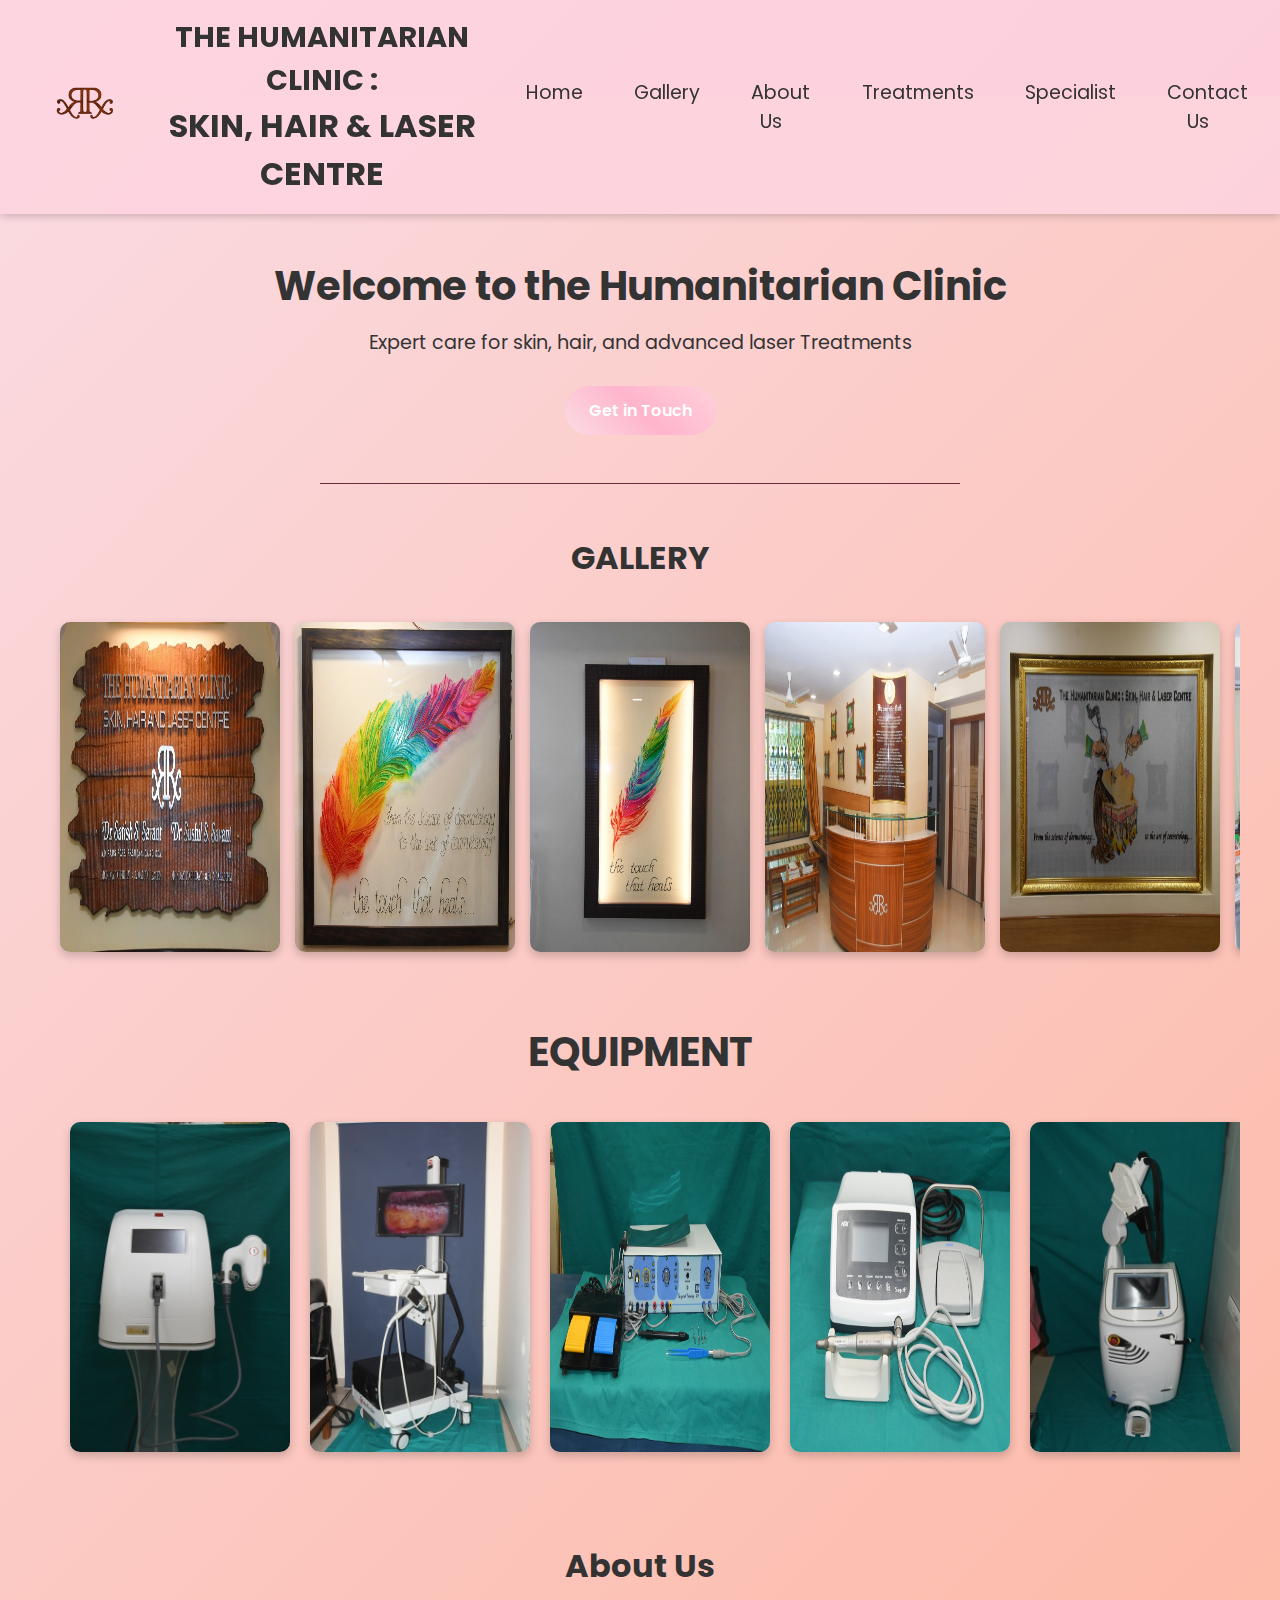
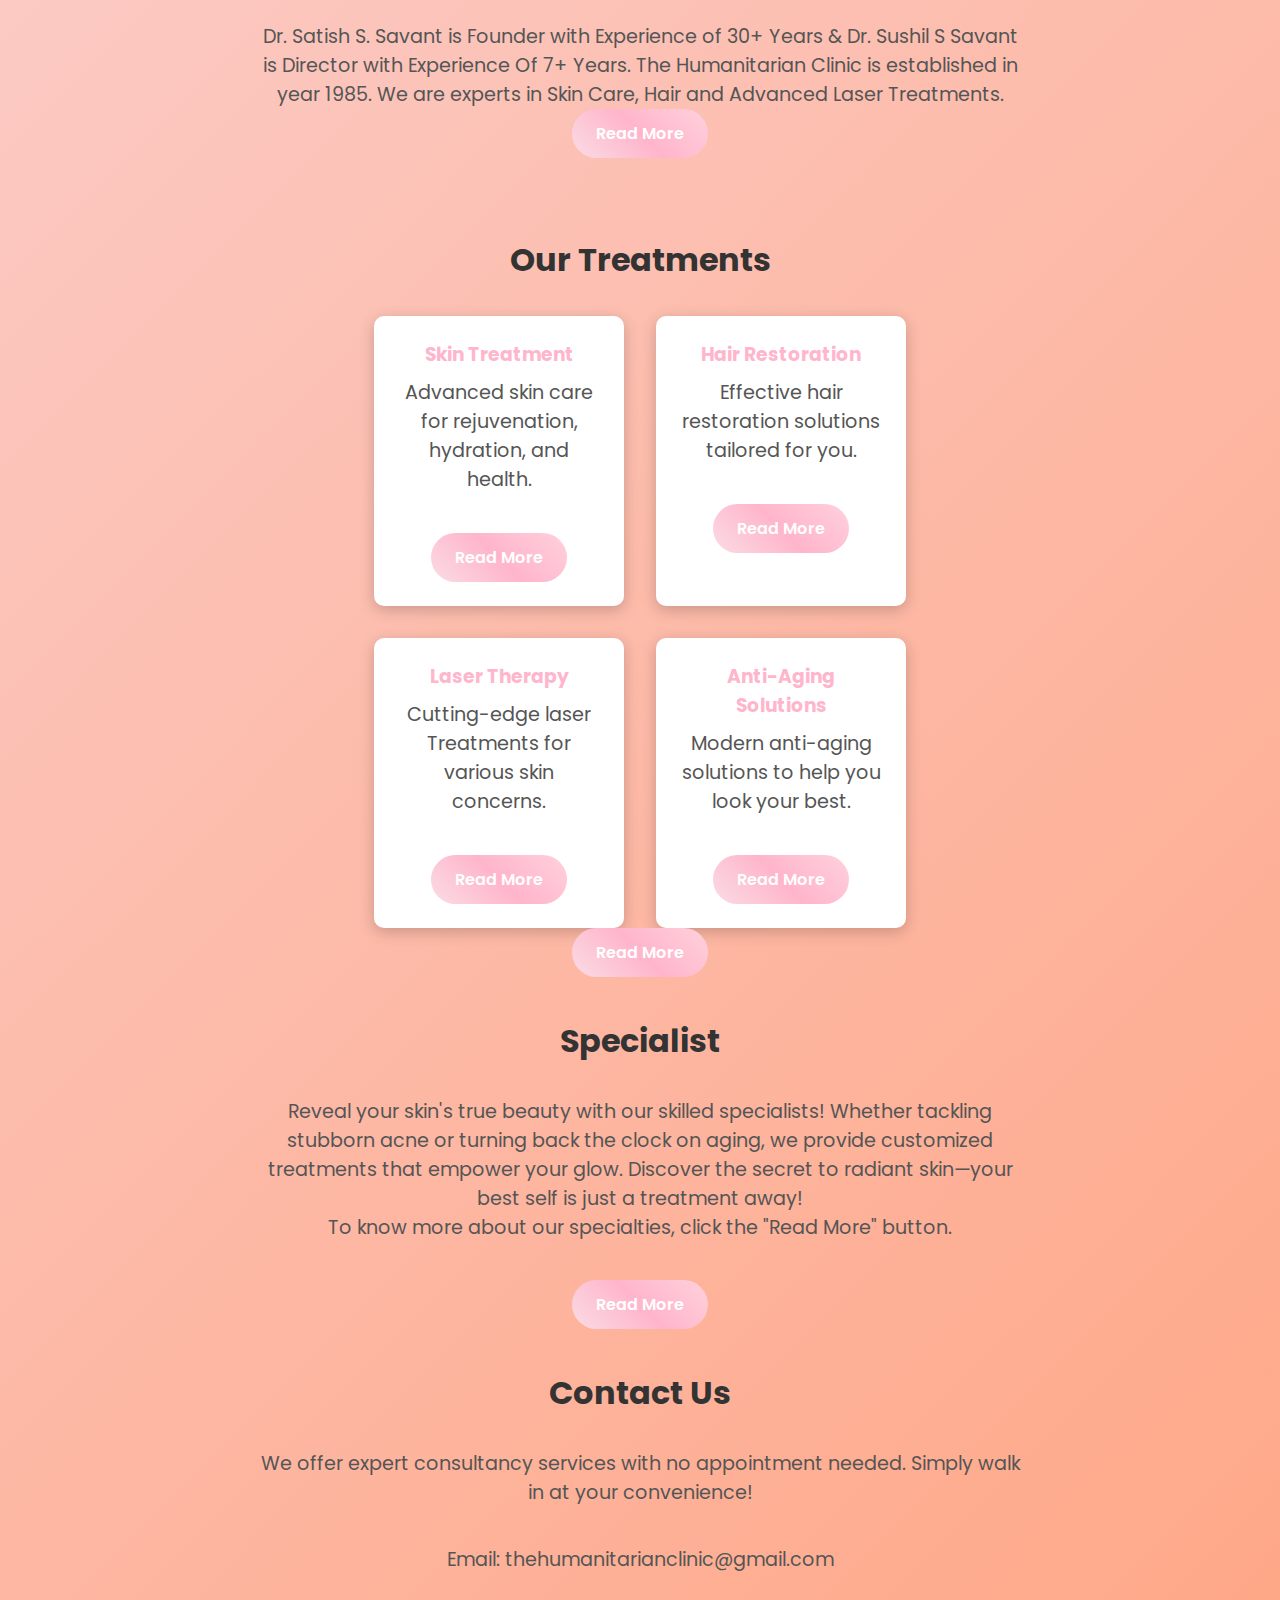
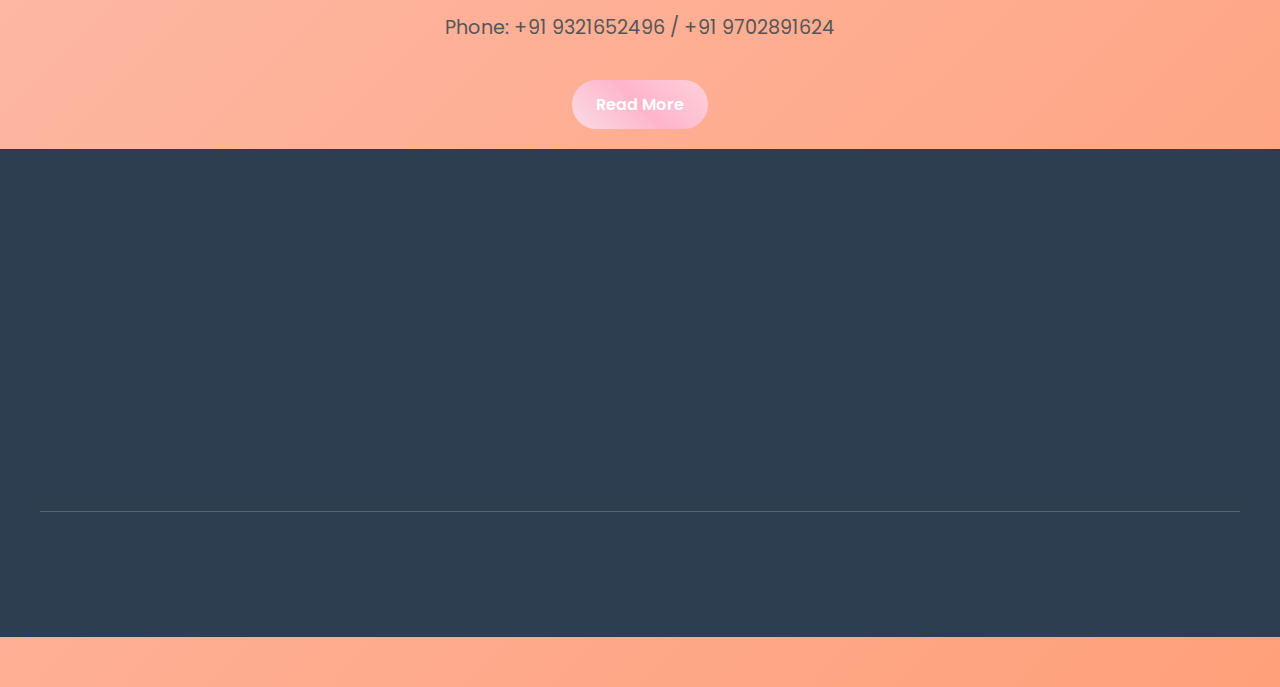
==== index.html @ 1cb72227 "Update index.html" ====
<!DOCTYPE html>
<html lang="en">
<head>
    <meta charset="UTF-8">
    <meta name="viewport" content="width=device-width, initial-scale=1.0">
    <title>The Humanitarian Clinic:Skin, Hair, and Laser Center</title>
    <link rel="stylesheet" href="CSS/styles.css">
    <link href="https://fonts.googleapis.com/css2?family=Poppins:wght@300;400;600&display=swap" rel="stylesheet">
    <link rel="stylesheet" href="https://cdnjs.cloudflare.com/ajax/libs/font-awesome/6.0.0-beta3/css/all.min.css">
    <script src="JS/scripts.js"></script>
</head>
<body>

    <header id="header">
        <div class="navbar">
            <div class="navbar-left">
                <a href="#"><img src="images/logo1.png" alt="The Humanitarian Clinic Logo" class="logo"></a>
                <a href="#" class="navbar-text">
                    <h1>THE HUMANITARIAN CLINIC :</h1>
                    <h2 class="navbar-title">SKIN, HAIR & LASER CENTRE</h2>
                </a>
            </div>
            <div class="navbar-right">
                <button class="menu-toggle" onclick="toggleMenu()">☰</button> <!-- Menu icon for mobile -->
                <nav id="nav-menu" class="hidden">
                    <ul>
                        <li><a href="#">Home</a></li>
                        <li><a href="/components/gallery.html">Gallery</a></li>
                        <li><a href="/components/aboutus.html">About Us</a></li>
                        <li><a href="/components/treatment.html">Treatments</a></li>
                        <li><a href="/components/specialty.html">Specialist</a></li>
                        <li><a href="/components/contactus.html">Contact Us</a></li>
                    </ul>
                </nav>
            </div>
        </div>
    </header>

    <div class="hero-text">
        <h2>Welcome to the Humanitarian Clinic</h2>
        <p>Expert care for skin, hair, and advanced laser Treatments</p>
        <a href="#contact" class="btn" onclick="changeButtonColor(this)">Get in Touch</a>
        
    </div>
    <hr class="hero-divider">
    
    <!--Gallery Section -->

    <div class="gallery-section">
        <h2 class="gallery-heading">Gallery</h2>
        <div class="gallery">
            <div class="gallery-wrapper">
            <!-- 14 images for the gallery -->
            <img src="images/gallery/1.jpeg" alt="Gallery Image 1" class="gallery-image" onclick="toggleImage(this)">
            <img src="images/gallery/3.jpeg" alt="Gallery Image 3" class="gallery-image" onclick="toggleImage(this)">
            <img src="images/gallery/4.jpeg" alt="Gallery Image 4" class="gallery-image" onclick="toggleImage(this)">
            <img src="images/gallery/5.jpeg" alt="Gallery Image 5" class="gallery-image" onclick="toggleImage(this)">
            <img src="images/gallery/7.jpeg" alt="Gallery Image 7" class="gallery-image" onclick="toggleImage(this)">
            <img src="images/gallery/10.jpeg" alt="Gallery Image 10" class="gallery-image" onclick="toggleImage(this)">
            <img src="images/gallery/11.jpeg" alt="Gallery Image 11" class="gallery-image" onclick="toggleImage(this)">
            <img src="images/gallery/12.jpeg" alt="Gallery Image 12" class="gallery-image" onclick="toggleImage(this)">
            <img src="images/gallery/13.jpeg" alt="Gallery Image 13" class="gallery-image" onclick="toggleImage(this)">
            <img src="images/gallery/14.jpeg" alt="Gallery Image 14" class="gallery-image" onclick="toggleImage(this)">
            <!-- Continue adding images up to image14.jpg -->
        </div>
        <div id="overlay" onclick="closeImage()"></div>
    </div>

    <!--Equipment Section-->

    <div class="equipment-section">
        <h2 class="equipment-heading">Equipment</h2>
        <div class="equipment">
            <div class="equipment-wrapper" id="equipmentGallery">
                <!-- Equipment Images -->
                <img src="images/equipment/1.jpg" alt="Equipment Image 1" class="equipment-image">
                <img src="images/equipment/2.jpg" alt="Equipment Image 2" class="equipment-image">
                <img src="images/equipment/3.jpg" alt="Equipment Image 3" class="equipment-image">
                <img src="images/equipment/4.jpg" alt="Equipment Image 4" class="equipment-image">
                <img src="images/equipment/5.jpg" alt="Equipment Image 5" class="equipment-image">
                <img src="images/equipment/6.jpg" alt="Equipment Image 6" class="equipment-image">
                <img src="images/equipment/7.jpg" alt="Equipment Image 7" class="equipment-image">
                <img src="images/equipment/8.jpg" alt="Equipment Image 8" class="equipment-image">
                <img src="images/equipment/9.jpg" alt="Equipment Image 9" class="equipment-image">
                <img src="images/equipment/10.jpg" alt="Equipment Image 10" class="equipment-image">
                <img src="images/equipment/11.jpg" alt="Equipment Image 11" class="equipment-image">
                <img src="images/equipment/12.jpg" alt="Equipment Image 12" class="equipment-image">
                <img src="images/equipment/13.jpg" alt="Equipment Image 13" class="equipment-image">
                <img src="images/equipment/14.jpg" alt="Equipment Image 14" class="equipment-image">
                <img src="images/equipment/15.jpg" alt="Equipment Image 15" class="equipment-image">
                <img src="images/equipment/16.jpg" alt="Equipment Image 16" class="equipment-image">
                <img src="images/equipment/17.jpg" alt="Equipment Image 17" class="equipment-image">
            </div>
        </div>
    </div>
    
    <!--About Us Section-->
    
    <section id="about" class="section">
        <h2>About Us</h2>
        <p>Dr. Satish S. Savant is Founder with Experience of  30+ Years & Dr. Sushil S Savant is Director with Experience Of 7+ Years. The Humanitarian Clinic is established in year 1985. We are experts in Skin Care, Hair and Advanced Laser Treatments. <br>
        <a href="/components/aboutus.html" class="btn" onclick="changeButtonColor(this)">Read More</a>
    </section>
    
    <section id="Treatments" class="section">
        <h2>Our Treatments</h2>
        <div class="Treatments-container">
            <div class="Treatment-card">
                <h3>Skin Treatment</h3>
                <p>Advanced skin care for rejuvenation, hydration, and health.</p>
                <a href="/components/treatment.html" class="btn" onclick="changeButtonColor(this)">Read More</a>
            </div>
            <div class="Treatment-card">
                <h3>Hair Restoration</h3>
                <p>Effective hair restoration solutions tailored for you.</p>
                <a href="/components/treatment.html" class="btn" onclick="changeButtonColor(this)">Read More</a>
            </div>
            <div class="Treatment-card">
                <h3>Laser Therapy</h3>
                <p>Cutting-edge laser Treatments for various skin concerns.</p>
                <a href="/components/treatment.html" class="btn" onclick="changeButtonColor(this)">Read More</a>
            </div>
            <div class="Treatment-card">
                <h3>Anti-Aging Solutions</h3>
                <p>Modern anti-aging solutions to help you look your best.</p>
                <a href="/components/treatment.html" class="btn" onclick="changeButtonColor(this)">Read More</a>
            </div>
        </div>
        <a href="/components/treatment.html" class="btn" onclick="changeButtonColor(this)">Read More</a>
    </section>
    
    <section id="specialty" class="section">
        <h2>Specialist</h2>
        <p>Reveal your skin's true beauty with our skilled specialists! Whether tackling stubborn acne or turning back the clock on aging, we provide customized treatments that empower your glow. Discover the secret to radiant skin—your best self is just a treatment away! <br>To know more about our specialties, click the "Read More" button.</p>
        <a href="/components/specialty.html" class="btn" onclick="changeButtonColor(this)">Read More</a>
    </section>
    
    <section id="contact" class="section">
        <h2>Contact Us</h2>
        <p> We offer expert consultancy services with no appointment needed. Simply walk in at your convenience!</p>
        <p>Email: thehumanitarianclinic@gmail.com</p>
        <p>Phone: +91 9321652496 / +91 9702891624</p>
        <a href="/components/contactus.html" class="btn" onclick="changeButtonColor(this)">Read More</a>
    </section>

<footer>
    <div class="footer-container">
        <div class="working-hours fade-in">
            <h4>Operating Hours</h4>
            <ul>
                <li>
                    <span>Monday:</span> <div class="timing">8:30am - 1pm | 4pm - 7:30pm</div>
                </li>
                <li>
                    <span>Tuesday:</span> <div class="timing">8:30am - 1pm | 4pm - 7:30pm</div>
                </li>
                <li>
                    <span>Wednesday:</span> <div class="timing">8:30am - 1pm | 4pm - 7:30pm</div>
                </li>
                <li>
                    <span>Thursday:</span> <div class="timing">8:30am - 1pm | 4pm - 7:30pm</div>
                </li>
                <li>
                    <span>Friday:</span> <div class="timing">8:30am - 1pm | 4pm - 7:30pm</div>
                </li>
                <li class="closed-days">
                    <span>Saturday & Sunday </span> <div class="timing"> :Closed</div>
                </li>
            </ul>
        </div>

        <div class="footer-divider"></div> <!-- Divider between working hours and social links -->

        <div class="social-links fade-in">
            <h4>Connect with Us</h4>
            <div class="icon-group">
                <a href="#" class="social-icon"><i class="fab fa-facebook-f"></i></a>
                <a href="#" class="social-icon"><i class="fab fa-instagram"></i></a>
            </div>
        </div>
    </div>

    <div class="footer-bottom fade-in">
        <p>&copy; The Humanitarian Clinic 2024</p>
    </div>
</footer>


</body>
</html>
---- CSS/styles.css ----
/* General Reset */
* {
    margin: 0;
    padding: 0;
    box-sizing: border-box;
    font-family: 'Poppins', sans-serif;
    scroll-behavior: smooth;
}

body {
    color: #333; /* Updated to be more neutral for readability */
    background: linear-gradient(135deg, #FADCE4, #FFA07A);
    transition: background-color 0.3s;
}



/* Header Styles */
header {
    background: linear-gradient(135deg, #FADCE4, #FFB5CC);
    color: #333; /* Updated text color */
    padding: 3em 0;
    text-align: center;
    position: relative;
    animation: fadeIn 1.5s ease;
}


.navbar {
    position: fixed;
    top: 0;
    width: 100%;
    background: rgba(253, 212, 223, 0.85);
    padding: 1em 2em;
    display: flex;
    justify-content: space-between;
    align-items: center;
    z-index: 10;
    box-shadow: 0 2px 8px rgba(0, 0, 0, 0.2);
}
.navbar-title {
    font-size: 2rem; /* Adjust the size as needed */
}

.navbar-left {
    display: flex; /* Use flex for logo and title */
    align-items: center; /* Center items vertically */
}
.navbar-text h1,
.navbar-text h2 {
    margin: 0;
}

.navbar-right {
    display: flex;
    align-items: center;
    margin-left: auto; /* Pushes the items to the right */
    gap: 20px; /* Space between items */
}

.navbar a {
    color: #333; /* Color for links */
    text-decoration: none; /* Remove underline */
    margin-left: 1em; /* Space between menu items */
}

/* Add hover effect for navbar links */
.navbar a:hover {
    color: #FFD700; /* Change color on hover */
}

.logo {
    width: 80px; /* Adjusts size */
    height: auto;
    margin-right: 0.5em; /* Space between logo and title */
}

.navbar ul {
    list-style: none;
    display: flex;
    gap: 2em;
    margin-left: auto;
    color: #333; /* Color for links */
    text-decoration: none;
}

.navbar ul li a {
    color: #333; /* Text color */
    text-decoration: none;
    font-size: 1.2em; /* Increase font size */
    transition: color 0.3s, transform 0.3s;
    margin-left: 1em;   
}

.navbar ul li a:hover {
    color: #FFD700;
    transform: scale(1.1);
}

/* Hero Section */
.hero-text {
    margin-top: 8em;
    padding: 2em 1em;
    text-align: center;
    max-width: 800px;
    margin-left: auto;
    margin-right: auto;
    animation: slideInUp 1.5s ease;
}

.hero-text h2 {
    font-size: 2.5em;
    margin-bottom: 0.3em;
    color: #333; /* Changed to dark for better visibility */
}

.hero-text p {
    font-size: 1.2em;
    margin-bottom: 1.5em;
}

.hero-divider {
    width: 50%;           /* Adjust width as desired */
    margin: 1em auto;     /* Center the divider and add spacing */
    border: none;
    border-top: 1px solid #430317; /* Color matches preference */
    opacity: 0.8;         /* Slight transparency for subtle effect */
}

/* Button Styles */
.btn {
    display: inline-block;
    padding: 12px 24px;
    font-size: 16px;
    font-weight: 600;
    color: #fff;
    background: linear-gradient(45deg, #FADCE4, #FFB5CC, #FFD1DC); /* Default gradient */
    border: none;
    border-radius: 25px;
    text-align: center;
    text-decoration: none;
    cursor: pointer;
    transition: background 0.4s ease; /* Smooth background transition */
}

/* Change color gradient on hover */
.btn:hover {
    background: linear-gradient(45deg, #FFABAB, #b08fdf); /* New gradient on hover */
}

/* No scaling effect on active */
.btn:active {
    transform: none; /* No scaling on click */
}

/* Section Styles */
.section {
    padding: 4em 2em;
    text-align: center;
    max-width: 800px;
    margin: 0 auto;
    animation: fadeIn 1.5s ease;
}

.section h2 {
    font-size: 2em;
    color: #333; /* Changed to dark for better visibility */
    margin-bottom: 1em;
}

.section p {
    font-size: 1.2em;
    margin-bottom: 2em;
    color: #555;
}

/* Treatments Container */
.Treatments-container {
    display: flex;
    gap: 2em;
    justify-content: center;
    flex-wrap: wrap;
}

/* Treatment Card Styles */
.Treatment-card {
    background: #ffffff;
    border-radius: 10px;
    box-shadow: 0px 4px 15px rgba(0, 0, 0, 0.2);
    padding: 1.5em;
    width: 250px;
    text-align: center;
    transition: transform 0.3s;
}

.Treatment-card:hover {
    transform: translateY(-10px);
}

.Treatment-card h3 {
    color: #FFB5CC; /* Retained for accent, readable against white background */
    margin-bottom: 0.5em;
}

/* Footer Styles */

/* Footer General Styles */
footer {
    background-color: #2c3e50;
    color: #ffffff;
    width: 100%;
    margin-top: auto;
    padding: 30px 0;
    overflow: hidden;
    font-family: 'Arial', sans-serif;
}

/* Animation Classes */
.fade-in {
    opacity: 0;
    transform: translateY(20px);
    transition: opacity 0.6s ease, transform 0.6s ease;
}

.footer-container .fade-in {
    animation: fadeIn 1s forwards;
}

.footer-container .fade-in:nth-child(1) {
    animation-delay: 0.3s;
}

.footer-container .fade-in:nth-child(2) {
    animation-delay: 0.5s;
}

.footer-bottom {
    animation: fadeInBottom 1s 1.2s forwards;
    font-size: 0.9em;
    color: rgba(255, 255, 255, 0.7);
}

/* Animation Keyframes */
@keyframes fadeIn {
    from {
        opacity: 0;
        transform: translateY(20px);
    }
    to {
        opacity: 1;
        transform: translateY(0);
    }
}

@keyframes fadeInBottom {
    from {
        opacity: 0;
        transform: translateY(20px);
    }
    to {
        opacity: 1;
        transform: translateY(0);
    }
}

/* Footer Container */
.footer-container {
    display: flex;
    justify-content: space-between;
    max-width: 1200px;
    margin: 0 auto;
    gap: 50px;
    flex-wrap: wrap;
    padding: 0 30px;
    border-bottom: 1px solid rgba(255, 255, 255, 0.2);
    align-items: flex-start;
}

/* Working Hours */
.working-hours {
    flex: 1;
    min-width: 250px;
    padding-right: 30px;
}

/* Social Links */
.social-links {
    flex: 1;
    min-width: 250px;
    padding-left: 30px;
    display: flex;
    flex-direction: column;
    align-items: center;
    gap: 15px;
    justify-content: center;
}

/* Divider between timings and social links */
.footer-divider {
    display: inline-block;
    width: 1px;               /* Adjust width of the line */
    height: 100%;             /* Set height to full available height */
    background-color: #ffffff; /* Set color of the line to white */
    margin: 0 20px;           /* Space around the line */
}

/* Working Hours Header */
.working-hours h4 {
    color: #ffa07a;
    margin-bottom: 15px;
    font-size: 1.3em;
    font-weight: 600;
}

.working-hours ul {
    list-style: none;
    padding: 0;
    margin: 0;
    font-size: 1em;
}

.working-hours li {
    display: flex;
    justify-content: space-between;
    align-items: center;
    color: #e0e0e0;
    padding: 10px 0;
    border-bottom: 1px solid rgba(255, 255, 255, 0.1);
}

/* For Saturday & Sunday Closed - More Professional Style */
.working-hours li.closed-days {
    display: flex;
    justify-content: center; /* Center the text horizontally */
    align-items: center;     /* Center the text vertically */
    text-align: center;      /* Center-align the text */
    padding: 20px 0;
    border-bottom: none;     /* Remove border for "Closed" text */
    font-weight: normal;
    color: #ffa07a;          /* Use the same accent color */
    font-size: 1.1em;
    text-transform: uppercase; /* To make it stand out more */
    letter-spacing: 1px;      /* Adds space between letters for a modern touch */
    background-color: #2c3e50; /* Subtle background to set it apart */
    border-radius: 5px;      /* Rounded corners for a softer look */
    padding: 15px 0;         /* Adjust padding for a balanced feel */
}

.working-hours li.closed-days .timing {
    color: #ffffff;          /* White color for the timing */
    font-size: 1em;
    font-weight: normal;
}

/* Text styles for days */
.working-hours span {
    color: #ffa07a;
    font-weight: bold;
}

.timing {
    color: #ffffff;
    font-size: 1em;
    text-align: right;
}

/* Social Links */
.social-links h4 {
    color: #ffa07a;
    font-size: 1.3em;
    font-weight: 600;
    margin-bottom: 15px;
}

.icon-group {
    display: flex;
    gap: 20px;
}

.social-icon {
    color: #ffffff;
    font-size: 1.7em;
    transition: color 0.3s ease, transform 0.3s ease;
}

.social-icon:hover {
    color: #ffa07a;
    transform: scale(1.1);
}

/* Footer Bottom */
.footer-bottom {
    text-align: center;
    padding: 20px 0;
    font-size: 1em;
    color: rgba(255, 255, 255, 0.7);
    margin-top: 30px;
}

/* Responsive and Animated Styles */
.menu-toggle {
    display: none;
    font-size: 1.5em;
    background: none; /* Default gradient */;
    border: none;
    cursor: pointer;
    color: #333;
    position: relative;
    z-index: 11; 
    margin-right: 10px; /* Shifts the "X" slightly to the left */
    top: -15px; /* Moves it up slightly */
}

.close-menu {
    display: none;
    font-size: 2em;
    cursor: pointer;
    color: #ffffff;
}

.navbar h1 {
    font-size: 1.8em; /* Adjust size of heading as needed */
    margin: 0; /* Remove default margin */
}

@media (max-width: 1024px) {
    .navbar ul {
        flex-direction: column;
        align-items: center;
        gap: 1em;
    }

    .hero-text h2 {
        font-size: 2.2em;
    }

    .hero-text p {
        font-size: 1.1em;
    }
    .specialty-card {
        width: 220px;
    }
}

@media (max-width: 600px) {
    .navbar {
        padding: 1em; /* Reduce padding on smaller screens */
    }

    .navbar-right nav ul {
        display: block;
        text-align: center;
    }

    .navbar ul {
        flex-direction: column;
        align-items: center;
        gap: 1em;
    }

    .navbar-left {
        flex-direction: column;
        text-align: center;
    }
    .logo {
        max-width: 80px;
    }
    .navbar-text h1 {
        font-size: 1.5rem;
    }
    .navbar-text h2 {
        font-size: 1rem;
    }


    .hero-text {
        margin-top: 6em;
        padding: 1.5em 0.5em; /* Reduce padding */
    }

    .hero-text h2 {
        font-size: 2em;
    }

    .hero-text p {
        font-size: 1em;
    }

    .Treatments-container {
        flex-direction: column;
        align-items: center;
    }

    .Treatment-card {
        width: 90%;
        margin-bottom: 2em;
    }

    .section {
        padding: 2em 1em;
    }

    .menu-toggle {
        display: inline-block;
        position:relative;
        z-index: 20; 
    }

    #nav-menu {
        display: none;
    }


    #nav-menu.active {
        display: block;
        position: absolute;
        top: 60px; /* Adjust based on your header height */
        right: 20px;
        background:linear-gradient(45deg, #FADCE4, #FFB5CC, #FFD1DC); /* Default gradient */;
        border: 1px solid #ccc;
        box-shadow: 0px 4px 6px rgba(0, 0, 0, 0.1);
        width: 80%;
        padding: 10px;
        z-index: 10;
    }

    .about-content {
        flex-direction: column;
        align-items: center;
    }
    
    .person-card {
        width: 100%;
    }
    
    .hospital-info {
        text-align: center;
    }
    .specialty-card {
        width: 180px;
    }

    .director-section {
        flex-direction: column;
        align-items: center; /* Center the image */
        text-align: center; /* Center text in the description */
        margin-top: 70px;
    }

    .director-image img {
        width: 100%; /* Make the image responsive to screen width */
        max-width: 400px; /* Optional: set a max width for larger mobile screens */
        margin-top: 20px;
    }

    .director-info {
        max-width: 100%; /* Allow info to span full width */
        margin-top: 20px; /* Space between image and text */
    }

    .founder-section {
        flex-direction: column;
        align-items: center; /* Center the image */
        text-align: center; /* Center text in the description */
        margin-top: 70px;
    }

    .founder-image img {
        width: 100%; /* Make the image responsive to screen width */
        max-width: 400px; /* Optional: set a max width for larger mobile screens */
        margin-top: 20px;
    }

    .founder-info {
        max-width: 100%; /* Allow info to span full width */
        margin-top: 20px; /* Space between image and text */
        margin-left: 0; /* Reset left margin for mobile view */
    }

    .modal-content {
        width: 95%; /* Adjust width for small screens */
    }

    .treatment-card {
        margin: 10px; /* Adjust margin for small screens */
    }

    .section-title h2 {
        font-size: 2rem;
    }
    
    .contact-card {
        text-align: center;
    }
    .gallery-wrapper {
        gap: 10px;
    }
    .gallery-image {
        max-width: 150px;
    }

    .equipment-heading {
        font-size: 2em; /* Smaller heading on medium screens */
    }

    .equipment-image {
        width: 150px; /* Smaller images for medium screens */
    }

   .footer-container {
        flex-direction: column;
        align-items: center;
        gap: 40px;
        padding: 0 20px;
    }

    .footer-section {
        min-width: 100%;
        border-right: none;
        padding-right: 0;
        text-align: center;
    }

    .working-hours ul {
        font-size: 1.1em;
    }

    .footer-bottom {
        font-size: 1.1em;
    }

    .icon-group {
        gap: 15px;
    }
}


@media (max-width: 480px) {
    .navbar h1 {
        font-size: 1.5em;
    }

    .navbar ul {
        gap: 0.5em;
    }

    .btn {
        padding: 0.5em 1em;
        font-size: 14px; /* Slightly smaller font */
    }

    .treatment-grid {
        flex-direction: column;
        gap: 2em;
    }

    .equipment-heading {
        font-size: 1.5em; /* Smaller heading on small screens */
    }

    .equipment-image {
        width: 120px; /* Further limit image width */
    }

    .footer-container {
        gap: 25px;
    }

    .working-hours h4,
    .social-links h4 {
        font-size: 1.1em;
    }

    .social-icon {
        font-size: 1.6em;
    }

    .footer-bottom {
        font-size: 0.9em;
    }
}

/* Keyframe Animations */
@keyframes fadeIn {
    from {
        opacity: 0;
    }
    to {
        opacity: 1;
    }
}

@keyframes slideInUp {
    from {
        transform: translateY(20px);
        opacity: 0;
    }
    to {
        transform: translateY(0);
        opacity: 1;
    }
}

/*Equipment Section */


/* Equipment Section Wrapper */
.equipment-section {
    text-align: center;
    margin: 50px 0;
}

/* Heading Styling */
.equipment-heading {
    font-size: 2.5em; /* Larger heading for emphasis */
    font-weight: bold;
    margin-bottom: 20px;
    color: #333;
    text-transform: uppercase;
}

/* Equipment styling */
.equipment {
    position: relative;
    overflow: hidden; /* Hide overflow to create a clean look */
    width: 100%;
    max-width: 1200px; /* Limit width for larger screens */
    margin: auto; /* Center the section */
    padding: 20px;
}

.equipment-wrapper {
    display: flex;
    width: calc(220px * 17); /* Total width for 17 images */
    animation: scroll 60s linear infinite; /* Set duration for continuous scrolling */
}

.equipment-image {
    width: 220px; /* Fixed width for images */
    height: auto; /* Maintain aspect ratio */
    border-radius: 10px;
    box-shadow: 0 4px 10px rgba(0, 0, 0, 0.2);
    margin: 0 10px; /* Space between images */
    transition: transform 0.3s ease; /* Smooth scaling on hover */
}

.equipment-image:hover {
    transform: scale(1.05); /* Slightly enlarge image on hover */
}

/* Keyframe Animation */
@keyframes scroll {
    0% { transform: translateX(0); }
    100% { transform: translateX(-calc(220px * 17)); } /* Scroll through all images */
}

/*Gallery Section*/

/* Gallery Section Wrapper */
.gallery-section {
    text-align: center;
    margin: 50px 0;
}

/* Heading Styling */
.gallery-heading {
    font-size: 2em;
    font-weight: bold;
    margin-bottom: 20px;
    color: #333;
    text-transform: uppercase;
}

/* Rest of the gallery styling */
.gallery {
    position: relative;
    overflow: hidden;
    width: 100%;
    max-width: 1200px;
    margin: auto;
    padding: 20px;
}

.gallery-wrapper {
    display: flex;
    animation: scroll 30s linear infinite;
    gap: 15px;
}

.gallery-image {
    width: 100%;
    max-width: 220px;
    border-radius: 10px;
    box-shadow: 0 4px 10px rgba(0, 0, 0, 0.2);
    cursor: pointer;
    transition: transform 0.3s ease, box-shadow 0.3s ease;
}

.gallery-image:hover {
    transform: scale(1.15);
    box-shadow: 0 8px 20px rgba(0, 0, 0, 0.3);
}

/* Keyframe Animation */
@keyframes scroll {
    0% { transform: translateX(0); }
    100% { transform: translateX(-100%); }
}

#overlay {
    display: none;
    position: fixed;
    top: 0;
    left: 0;
    width: 100%;
    height: 100%;
    background: rgba(0, 0, 0, 0.8);
    justify-content: center;
    align-items: center;
    z-index: 1000;
}

#overlay img {
    max-width: 90%;
    max-height: 90%;
    border-radius: 10px;
    box-shadow: 0 10px 30px rgba(255, 255, 255, 0.3);
}

/* About Us Section */
.about-us {
    padding: 4em 2em;
    text-align: center;
    background-color:linear-gradient(45deg, #FADCE4, #FFB5CC, #FFD1DC);
    color: #333;
    max-width: 1000px;
    margin: 0 auto;
}

.about-us h2 {
    font-size: 2.5em;
    color: #333;
    margin-bottom: 1em;
    margin-top: 70px;
}

/* Team Section */
.about-content {
    display: flex;
    gap: 2em;
    justify-content: center;
    flex-wrap: wrap;
}

.person-card {
    background: linear-gradient(45deg, #FADCE4, #FFB5CC, #FFD1DC);
    border-radius: 10px;
    box-shadow: 0px 4px 10px rgba(0, 0, 0, 0.1);
    padding: 1.5em;
    text-align: center;
    width: 300px;
}

.person-image {
    width: 300px; /* Default size */
    height: auto;
    transition: transform 0.3s ease, width 0.3s ease;
}

.image-enlarged {
    width: 250px; /* Enlarge size */
    transform: scale(1.1); /* Slight zoom-in effect */
}


.person-card h3 {
    font-size: 1.5em;
    color: #333;
    margin-bottom: 0.5em;
}

.brief {
    font-size: 0.9em;
    margin-top: 10px;
    color: #666; /* Optional: Style to distinguish from other text */
    display: none;
    transition: opacity 0.3s ease;
}

.person-card p {
    font-size: 0.95em;
    color: #666;
    margin-bottom: 1em;
}
/*model for aboutus*/

/* Divider Styling */
.section-divider {
    width: 80%;
    margin: 2em auto;
    border-top: 1px solid #ddd;
}

/* Hospital Information Section */
.hospital-info {
    text-align: left;
    margin-top: 3em;
    padding: 2em;
    background-color:linear-gradient(45deg, #FADCE4, #FFB5CC, #FFD1DC);

    color: #333;
}

.hospital-info h3 {
    font-size: 2em;
    color: #333;
    margin-bottom: 0.5em;
}

.hospital-info p {
    font-size: 1em;
    line-height: 1.6;
    color: #555;
    margin-bottom: 1em;
}

.hospital-mission p {
    font-size: 1em;
    font-weight: 600;
    color: #444;
    margin: 0.5em 0;
}

/* Specialty Section */
.section-title {
    font-size: 2.2em;
    margin-top: 40px;
    color: #FFB5CC;
    text-align: center;
    margin-bottom: 1em;
    font-weight: bold;
    animation: fadeIn 1.2s ease;
    margin-top: 100px;
}

.section {
    padding: 20px;
}

.specialties-container {
    display: grid;
    gap: 20px;
    grid-template-columns: repeat(auto-fill, minmax(200px, 1fr));
    max-width: 1200px;
    margin: 0 auto;
}

.specialty-card {
    background: linear-gradient(45deg, #FADCE4, #FFB5CC, #FFD1DC);
    border: 1px solid #ccc;
    border-radius: 8px;
    text-align: center;
    transition: transform 0.2s, box-shadow 0.2s;
    cursor: pointer;
    overflow: hidden;
}

.specialty-card:hover {
    transform: scale(1.03);
    box-shadow: 0 4px 15px rgba(0, 0, 0, 0.15);
}

.specialty-card img {
    width: 100%;
    border-radius: 8px 8px 0 0;
    object-fit: cover;
    height: 150px;
}

.specialty-card h3 {
    margin: 15px 0 10px;
}

.specialty-card p {
    padding: 0 15px 15px;
    font-size: 0.9em;
}

/* Modal Styles */
/* Modal overlay */
.modal {
    display: none;
    position: fixed;
    top: 0;
    left: 0;
    width: 100%;
    height: 100%;
    background-color: linear-gradient(45deg, #FADCE4, #FFB5CC, #FFD1DC);
    justify-content: center;
    align-items: center;
    z-index: 1000;
}

/* Modal content box */
.modal-content {
    background: linear-gradient(45deg, #FADCE4, #FFB5CC, #FFD1DC); /* Changed to gradient */
    width: 80%;
    max-width: 600px;
    padding: 20px;
    border-radius: 10px;
    box-shadow: 0 5px 15px rgba(0, 0, 0, 0.3);
    position: relative;
    text-align: center;
    animation: enlargeModal 0.3s ease; /* Animation effect */
}

/* Close button styling */
.close-button {
    position: absolute;
    top: 10px;
    right: 15px;
    font-size: 24px;
    cursor: pointer;
    color: #555;
    transition: color 0.2s;
}

.close-button:hover {
    color: #333;
}

/* Title and description styling */
#modal-title {
    font-size: 24px;
    margin-bottom: 10px;
    color: #333;
}

#modal-description {
    font-size: 16px;
    color: #666;
}

/* Animation for modal enlargement */
@keyframes enlargeModal {
    from {
        transform: scale(0.7);
        opacity: 0;
    }
    to {
        transform: scale(1);
        opacity: 1;
    }
}


.director-section {
    display: flex;
    align-items: flex-start;
    gap: 20px; /* Space between image and description */
    padding: 20px;
}

.director-image img {
    margin-top: 40px;
    width: 700px; /* Adjust image width */
    height: auto; /* Maintain aspect ratio */
    border-radius: 10px; /* Optional: rounded corners */
}

.director-info {
    max-width: 600px; /* Limit width for readability */
    margin-top: 40px; /* Shift the description down slightly */
}

.director-info h2 {
    margin-top: 0; /* Align the header with the top of the image */
}

.director-bio, .director-specialty, .director-experience {
    margin-bottom: 15px;
}

.director-achievements, .director-awards {
    padding-left: 20px; /* Indent list items */
}


/* Titles and Text Styling */
.director-info h2 {
    font-size: 1.8em;
    margin-bottom: 10px;
}

.director-info h3 {
    font-size: 1.5em;
    margin-top: 20px;
    color: #0073e6;
}

.director-bio, .director-specialty, .director-achievements {
    font-size: 1.1em;
    line-height: 1.6;
}

/* Achievements with Fade-In Animation */
.director-achievements li {
    opacity: 0;
    transform: translateY(20px);
    animation: fadeIn 0.5s forwards;
}

.director-achievements li:nth-child(1) {
    animation-delay: 0.2s;
}

.director-achievements li:nth-child(2) {
    animation-delay: 0.4s;
}

.director-achievements li:nth-child(3) {
    animation-delay: 0.6s;
}

@keyframes fadeIn {
    to {
        opacity: 1;
        transform: translateY(0);
    }
}

/* Founder Section Styles */
.founder-section {
    display: flex;
    align-items: flex-start;
    gap: 20px; /* Space between image and description */
    padding: 20px;
}

.founder-image img {
    margin-top: 30px;
    width: 600px; /* Increased width for larger image */
    height: 750px; /* Maintain the aspect ratio */
    border-radius: 10px; /* Optional: rounded corners */
}

.founder-info {
    max-width: 600px; /* Limit width for better readability */
    margin-top: 20px;
    margin-left: 50px; /* Shift the description down */
}

.founder-info h2 {
    margin-top: 0; /* Align the header with the top of the image */
}

.founder-bio, .founder-specialty, .founder-experience {
    margin-bottom: 15px;
}

.founder-achievements, .founder-awards {
    padding-left: 20px; /* Indent list items */
}

/* Titles and Text Styling */
.founder-info h2,
.director-info h2 {
    font-size: 1.8em;
    margin-bottom: 10px;
    color: #8B3A6E; /* Darker shade for founder title */
    font-weight: bold; /* Make the name bold */
}

.founder-info h3,
.director-info h3 {
    font-size: 1.5em;
    margin-top: 20px;
    color: #FF6F91; /* Consistent accent color */
}

.founder-bio, .founder-specialty, .founder-achievements,
.director-bio, .director-specialty, .director-achievements {
    font-size: 1.1em;
    line-height: 1.6;
}

/* Achievements with Slide-In Animation */
.founder-achievements li,
.director-achievements li {
    opacity: 0;
    transform: translateX(-20px); /* Slide from the left */
    animation: slideIn 0.5s forwards;
}

.founder-achievements li:nth-child(1),
.director-achievements li:nth-child(1) {
    animation-delay: 0.2s;
}

.founder-achievements li:nth-child(2),
.director-achievements li:nth-child(2) {
    animation-delay: 0.4s;
}

.founder-achievements li:nth-child(3),
.director-achievements li:nth-child(3) {
    animation-delay: 0.6s;
}

@keyframes slideIn {
    to {
        opacity: 1;
        transform: translateX(0);
    }
}
/*Treatment Page */
/* Treatment Page */
.treatment-section {
    padding: 60px 0; /* Add padding to top and bottom */
    background: linear-gradient(135deg, #FADCE4, #FFA07A); /* Background gradient */
}

.container {
    max-width: 1200px;
    margin: 0 auto;
    padding: 0 20px;
    position: relative; /* Positioning context for description */
}

.section-title {
    text-align: center;
    font-size: 2.5em;
    margin-bottom: 2em;
    color: #333; /* Darker text for better readability */
}

.treatment-grid {
    display: grid;
    grid-template-columns: repeat(auto-fill, minmax(250px, 1fr));
    gap: 1.5em;
}

.treatment-card {
    background: linear-gradient(135deg, #FADCE4, #ff9e9e); /* Gradient background for cards */
    border: 1px solid #ddd; /* Subtle border */
    border-radius: 8px; /* Rounded corners */
    box-shadow: 0 2px 5px rgba(0, 0, 0, 0.1); /* Soft shadow */
    text-align: center; /* Center content */
    padding: 20px; /* Padding inside cards */
    margin: 15px; /* Margin around cards */
    cursor: pointer; /* Pointer cursor on hover */
    transition: transform 0.2s; /* Animation for hover effect */
}

.treatment-card img {
    max-width: 100%;
    height: auto;
    border-radius: 10px;
    margin-bottom: 1em;
}

.treatment-card:hover {
    transform: scale(1.05); /* Slightly scale up on hover */
}

/* Description Section Positioned Above Footer */
.treatment-description {
    display: none; /* Initially hidden */
    background: linear-gradient(135deg, #FADCE4, #dfaca2); /* Gradient background for description */
    border: 1px solid #ddd; /* Subtle border */
    border-radius: 8px; /* Rounded corners */
    padding: 20px; /* Padding inside description */
    margin-top: 30px; /* Space above the description */
    margin-bottom: 40px; /* Space below the description for footer gap */
    box-shadow: 0 2px 5px rgba(0, 0, 0, 0.1); /* Soft shadow */
}

#description-title {
    font-size: 24px; /* Title font size */
    margin-bottom: 10px; /* Space below the title */
}

#description-list {
    list-style-type: disc; /* Disc style for list */
    padding-left: 20px; /* Space before list */
}

.description {
    padding: 1.5em;
}

.description h2 {
    margin-bottom: 1em;
    color: #333;
}

.description ul {
    margin: 0;
    padding-left: 1.5em;
}

/*Contact Us*/

.contact-section {
    background: linear-gradient(135deg, #FADCE4, #FFA07A);
    padding: 40px 20px;
    color: #333;
    text-align: center;

}

.container {
    max-width: 1200px;
    margin: 0 auto;
    padding: 20px;
    margin-top: 100px;
}

h2 {
    font-size: 2.5rem;
    margin-bottom: 20px;
}

.contact-info {
    display: flex;
    justify-content: space-around;
    flex-wrap: wrap;
    margin-bottom: 40px;
}

.info-card {
    background: white;
    border-radius: 8px;
    box-shadow: 0 4px 8px rgba(0, 0, 0, 0.1);
    padding: 20px;
    margin: 10px;
    width: 350px;
    height: 150px;
    transition: transform 0.3s, box-shadow 0.3s;
}

.info-card:hover {
    transform: translateY(-5px);
    box-shadow: 0 8px 16px rgba(0, 0, 0, 0.2);
}

.map-section {
    display: flex;
    justify-content: space-between;
    flex-wrap: wrap;
    align-items: center;
    margin-top: 40px;
}

.qr-code {
    flex: 1;
    padding: 20px;
}

.google-map {
    flex: 2;
    padding: 20px;
}

img {
    max-width: 100%;
    height: auto;
}

iframe {
    width: 100%;
    height: 400px;
    border-radius: 8px;
    transition: all 0.3s ease;
}

iframe:hover {
    transform: scale(1.02);
}
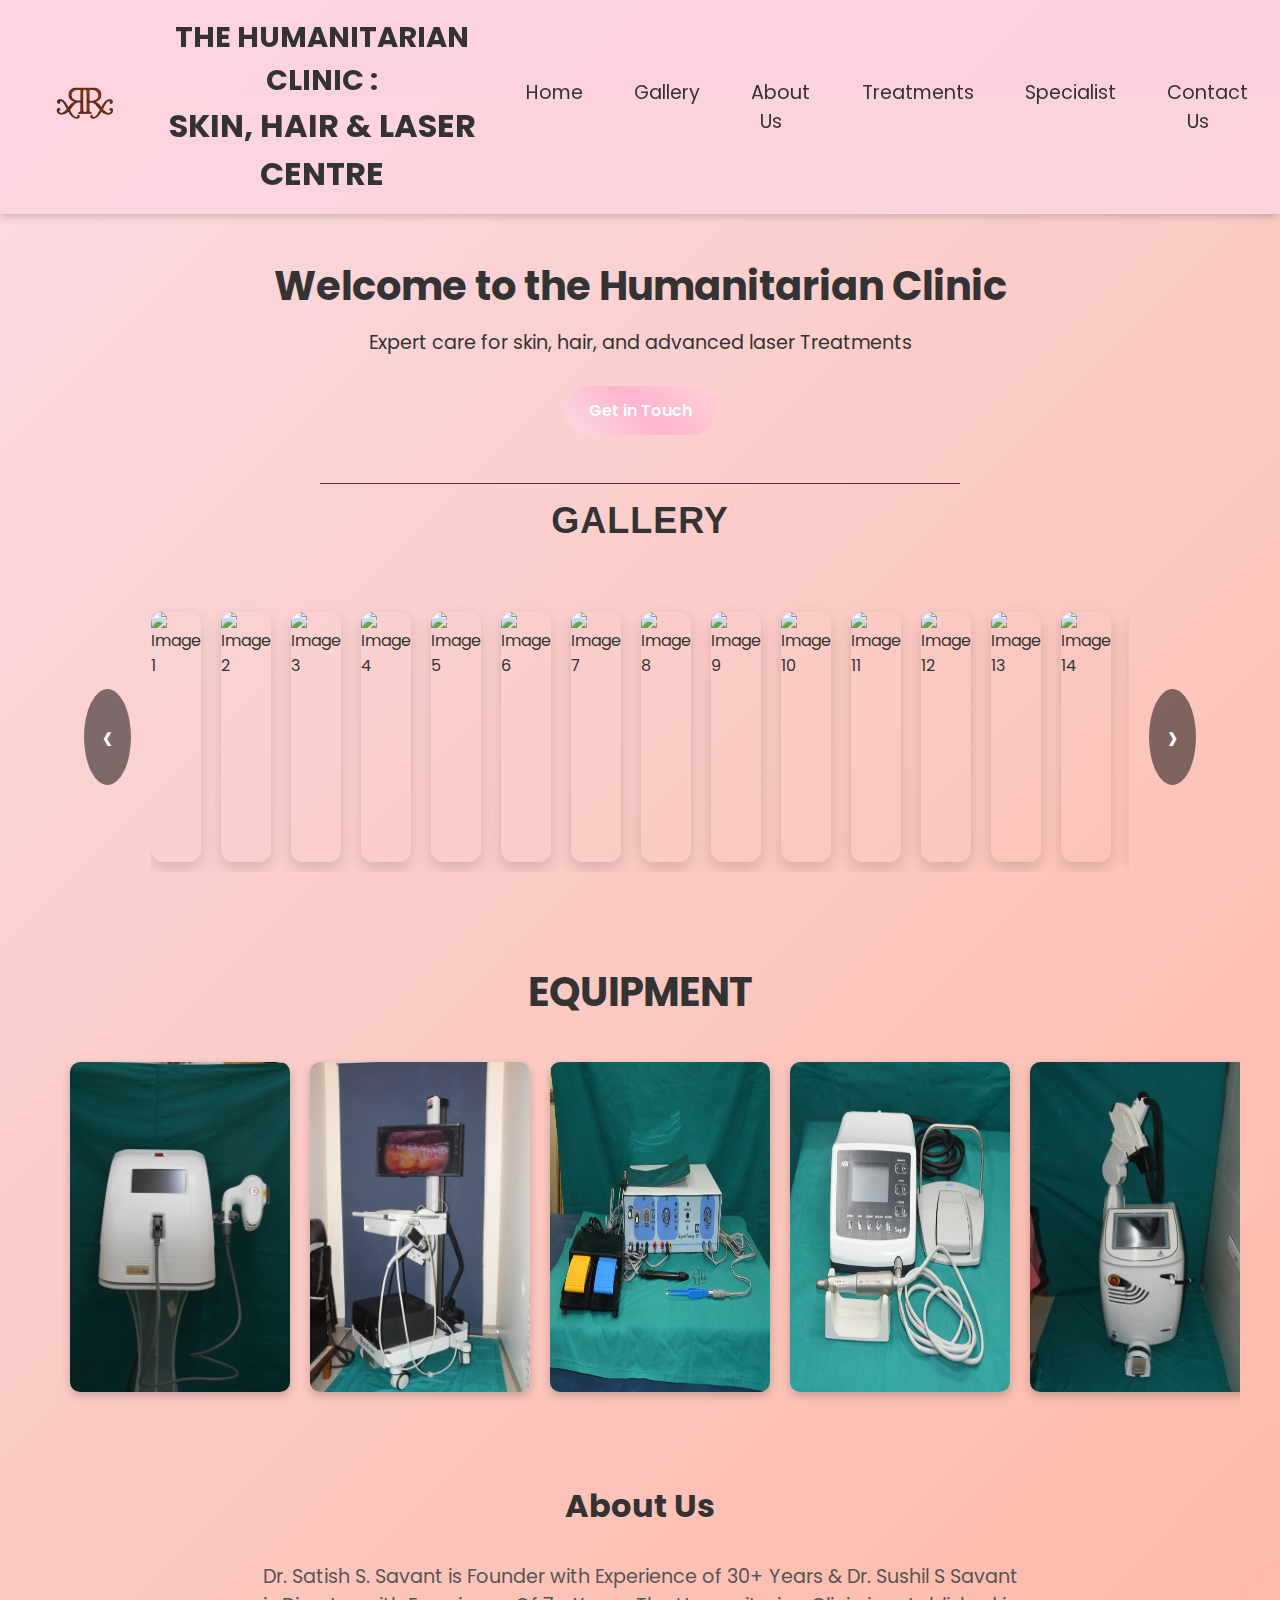
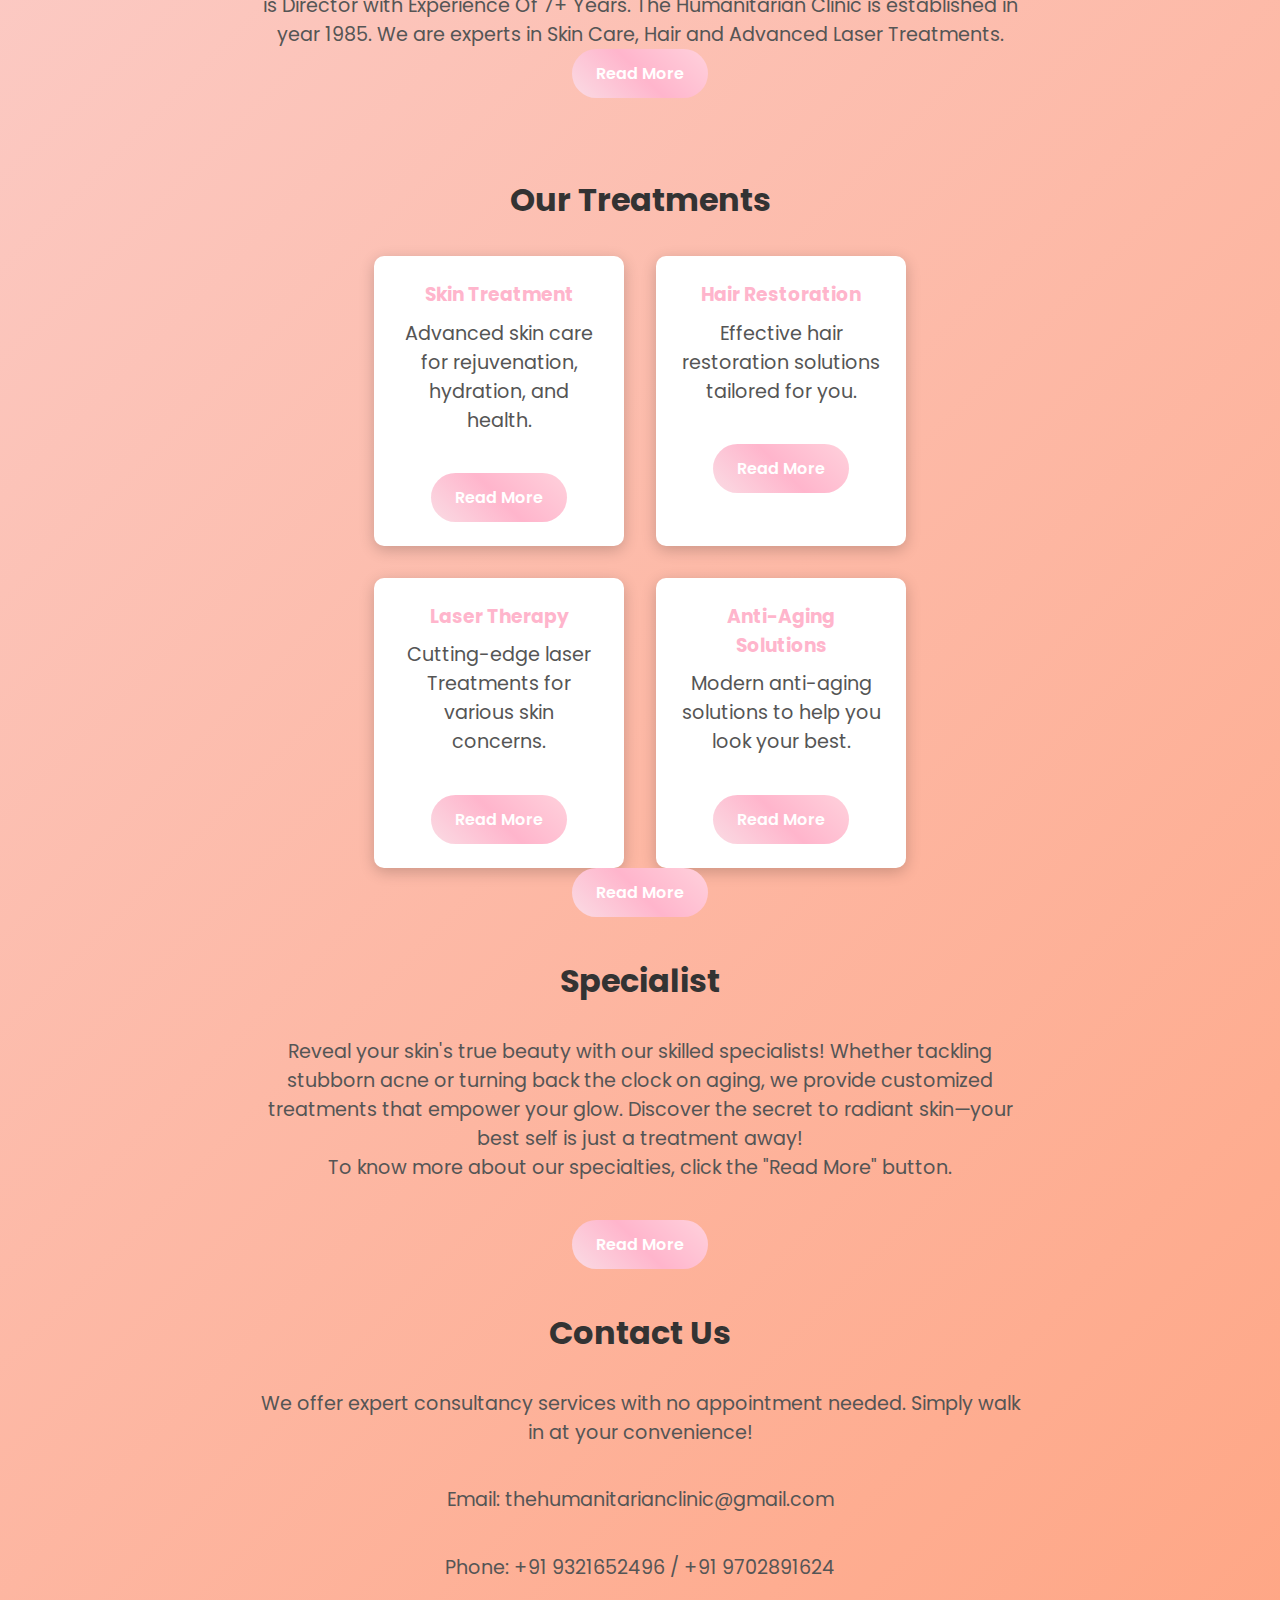
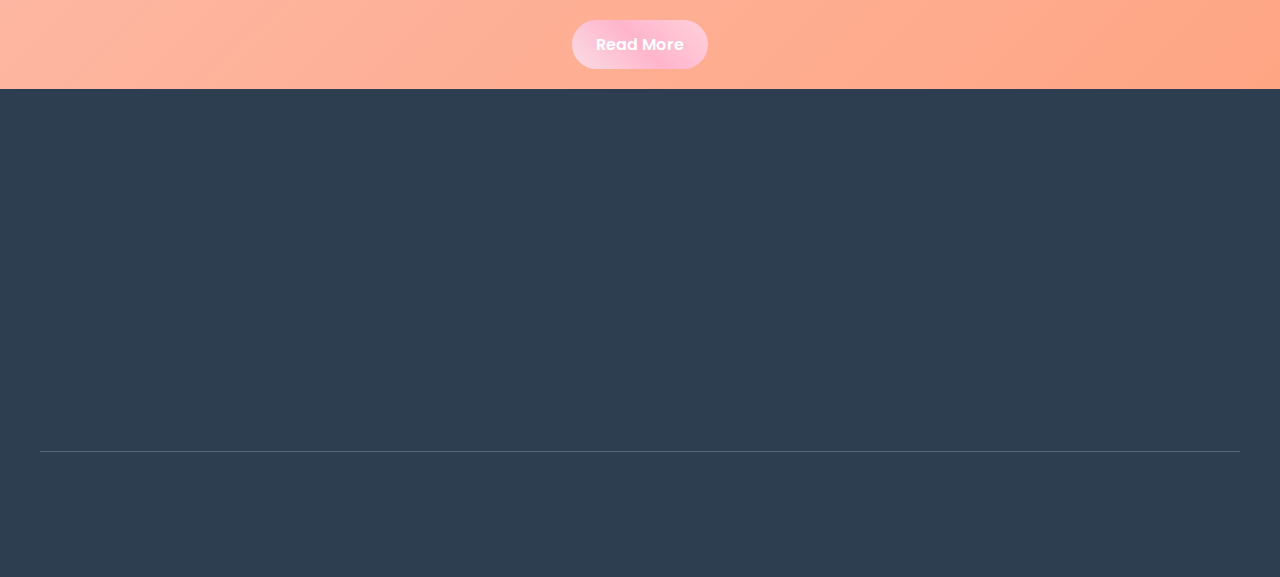
==== commit a4d86de6: "Update index.html" ====
--- a/index.html
+++ b/index.html
@@ -46,26 +46,56 @@
     
     <!--Gallery Section -->
 
-    <div class="gallery-section">
-        <h2 class="gallery-heading">Gallery</h2>
-        <div class="gallery">
-            <div class="gallery-wrapper">
-            <!-- 14 images for the gallery -->
-            <img src="images/gallery/1.jpeg" alt="Gallery Image 1" class="gallery-image" onclick="toggleImage(this)">
-            <img src="images/gallery/3.jpeg" alt="Gallery Image 3" class="gallery-image" onclick="toggleImage(this)">
-            <img src="images/gallery/4.jpeg" alt="Gallery Image 4" class="gallery-image" onclick="toggleImage(this)">
-            <img src="images/gallery/5.jpeg" alt="Gallery Image 5" class="gallery-image" onclick="toggleImage(this)">
-            <img src="images/gallery/7.jpeg" alt="Gallery Image 7" class="gallery-image" onclick="toggleImage(this)">
-            <img src="images/gallery/10.jpeg" alt="Gallery Image 10" class="gallery-image" onclick="toggleImage(this)">
-            <img src="images/gallery/11.jpeg" alt="Gallery Image 11" class="gallery-image" onclick="toggleImage(this)">
-            <img src="images/gallery/12.jpeg" alt="Gallery Image 12" class="gallery-image" onclick="toggleImage(this)">
-            <img src="images/gallery/13.jpeg" alt="Gallery Image 13" class="gallery-image" onclick="toggleImage(this)">
-            <img src="images/gallery/14.jpeg" alt="Gallery Image 14" class="gallery-image" onclick="toggleImage(this)">
-            <!-- Continue adding images up to image14.jpg -->
-        </div>
-        <div id="overlay" onclick="closeImage()"></div>
-    </div>
-
+   <div class="gallery-title">
+        <h2>Gallery</h2>
+      </div>
+    <div class="gallery-container">
+        <div class="gallery-scroll">
+          <div class="arrow left-arrow" onclick="scrollGallery(-1)">&#8249;</div>
+          <div class="gallery">
+             <!-- Add your images here -->
+             <img src="/images/gallery/1.jpg" alt="Image 1" onclick="openImage(this)">
+             <img src="/images/gallery/2.jpg" alt="Image 2" onclick="openImage(this)">
+             <img src="/images/gallery/3.jpg" alt="Image 3" onclick="openImage(this)">
+             <img src="/images/gallery/4.jpg" alt="Image 4" onclick="openImage(this)">
+             <img src="/images/gallery/5.jpg" alt="Image 5" onclick="openImage(this)">
+             <img src="/images/gallery/6.jpg" alt="Image 6" onclick="openImage(this)">
+             <img src="/images/gallery/7.jpg" alt="Image 7" onclick="openImage(this)">
+             <img src="/images/gallery/8.jpg" alt="Image 8" onclick="openImage(this)">
+             <img src="/images/gallery/9.jpg" alt="Image 9" onclick="openImage(this)">
+             <img src="/images/gallery/10.jpg" alt="Image 10" onclick="openImage(this)">
+             <img src="/images/gallery/11.jpg" alt="Image 11" onclick="openImage(this)">
+             <img src="/images/gallery/12.jpg" alt="Image 12" onclick="openImage(this)">
+             <img src="/images/gallery/13.jpg" alt="Image 13" onclick="openImage(this)">
+             <img src="/images/gallery/14.jpg" alt="Image 14" onclick="openImage(this)">
+             <img src="/images/gallery/15.jpg" alt="Image 15" onclick="openImage(this)">
+             <img src="/images/gallery/16.jpg" alt="Image 16" onclick="openImage(this)">
+             <img src="/images/gallery/17.jpg" alt="Image 17" onclick="openImage(this)">
+             <img src="/images/gallery/18.jpg" alt="Image 18" onclick="openImage(this)">
+             <img src="/images/gallery/19.jpg" alt="Image 19" onclick="openImage(this)">
+             <img src="/images/gallery/20.jpg" alt="Image 20" onclick="openImage(this)">
+             <img src="/images/gallery/21.jpg" alt="Image 21" onclick="openImage(this)">
+             <img src="/images/gallery/22.jpg" alt="Image 22" onclick="openImage(this)">
+             <img src="/images/gallery/23.jpg" alt="Image 23" onclick="openImage(this)">
+             <img src="/images/gallery/24.jpg" alt="Image 24" onclick="openImage(this)">
+             <img src="/images/gallery/25.jpg" alt="Image 25" onclick="openImage(this)">
+             <img src="/images/gallery/26.jpg" alt="Image 26" onclick="openImage(this)">
+             <img src="/images/gallery/27.jpg" alt="Image 27" onclick="openImage(this)">
+             <img src="/images/gallery/28.jpg" alt="Image 28" onclick="openImage(this)">
+             <img src="/images/gallery/29.jpg" alt="Image 29" onclick="openImage(this)">
+             <img src="/images/gallery/30.jpg" alt="Image 30" onclick="openImage(this)">
+             <img src="/images/gallery/31.jpg" alt="Image 31" onclick="openImage(this)">
+
+             <!-- Repeat for 35 images -->
+          </div>
+          <div class="arrow right-arrow" onclick="scrollGallery(1)">&#8250;</div>
+        </div>
+      </div>
+      
+      <!-- Modal for Enlarged Image -->
+      <div id="imageModal" class="modal" onclick="closeImage()">
+        <img id="modalImage" alt="Enlarged Image">
+      </div>
     <!--Equipment Section-->
 
     <div class="equipment-section">
--- a/CSS/styles.css
+++ b/CSS/styles.css
@@ -440,6 +440,10 @@
     .specialty-card {
         width: 220px;
     }
+ .gallery img {
+        height: 220px;
+        width: 220px;
+      }
 }
 
 @media (max-width: 600px) {
@@ -592,12 +596,20 @@
     .contact-card {
         text-align: center;
     }
-    .gallery-wrapper {
-        gap: 10px;
-    }
-    .gallery-image {
-        max-width: 150px;
-    }
+.gallery img {
+        height: 180px;
+        width: 180px;
+      }
+    
+      .gallery-scroll {
+        flex-direction: column;
+        align-items: center;
+      }
+    
+      .arrow {
+        font-size: 32px;
+        margin: 10px;
+      }
 
     .equipment-heading {
         font-size: 2em; /* Smaller heading on medium screens */
@@ -678,6 +690,19 @@
     .footer-bottom {
         font-size: 0.9em;
     }
+
+        .gallery-container {
+        padding: 20px 0;
+      }
+    
+      .gallery img {
+        height: 150px;
+        width: 150px;
+      }
+    
+      .arrow {
+        font-size: 28px;
+      }
 }
 
 /* Keyframe Animations */
@@ -757,91 +782,124 @@
 /*Gallery Section*/
 
 /* Gallery Section Wrapper */
-.gallery-section {
+.gallery-title {
     text-align: center;
-    margin: 50px 0;
-}
-
-/* Heading Styling */
-.gallery-heading {
-    font-size: 2em;
+    margin-bottom: 20px; /* Space between title and gallery */
+  }
+  
+  .gallery-title h2 {
+    font-size: 36px;
+    font-family: 'Arial', sans-serif;
+    color: #333;
     font-weight: bold;
-    margin-bottom: 20px;
+    letter-spacing: 1px;
+    text-transform: uppercase;
+    margin: 0;
+    padding: 0;
+    -webkit-background-clip: text;
     color: #333;
-    text-transform: uppercase;
-}
-
-/* Rest of the gallery styling */
-.gallery {
+  }
+  
+  /* Container styling with gradient background */
+  .gallery-container {
     position: relative;
+    width: 100%;
+    max-width: 100%;
     overflow: hidden;
-    width: 100%;
-    max-width: 1200px;
-    margin: auto;
-    padding: 20px;
-}
-
-.gallery-wrapper {
-    display: flex;
-    animation: scroll 30s linear infinite;
-    gap: 15px;
-}
-
-.gallery-image {
-    width: 100%;
-    max-width: 220px;
-    border-radius: 10px;
-    box-shadow: 0 4px 10px rgba(0, 0, 0, 0.2);
+    display: flex;
+    justify-content: center;
+    align-items: center;
+    padding: 40px 0;
+  }
+  
+  /* Gallery scroll section */
+  .gallery-scroll {
+    display: flex;
+    align-items: center;
+    position: relative;
+    width: 90%; /* Adjusted to give some padding around */
+    max-width: 1200px; /* Maximum width for large screens */
+  }
+  
+  /* Gallery image container */
+  .gallery {
+    display: flex;
+    gap: 20px;
+    overflow-x: auto;
+    padding: 10px 0;
+    scroll-behavior: smooth;
+    justify-content: flex-start; /* Keep images aligned to the left */
+  }
+  
+  /* Gallery images styling */
+  .gallery img {
+    height: 250px;
+    width: 250px;
+    object-fit: cover;
+    border-radius: 12px;
+    transition: transform 0.3s ease, box-shadow 0.3s ease;
+    box-shadow: 0 6px 15px rgba(0, 0, 0, 0.15);
     cursor: pointer;
-    transition: transform 0.3s ease, box-shadow 0.3s ease;
-}
-
-.gallery-image:hover {
-    transform: scale(1.15);
-    box-shadow: 0 8px 20px rgba(0, 0, 0, 0.3);
-}
-
-/* Keyframe Animation */
-@keyframes scroll {
-    0% { transform: translateX(0); }
-    100% { transform: translateX(-100%); }
-}
-
-#overlay {
+  }
+  
+  .gallery img:hover {
+    transform: scale(1.08);
+    box-shadow: 0 10px 30px rgba(0, 0, 0, 0.2);
+  }
+  
+  /* Arrow buttons styling */
+  .arrow {
+    font-size: 40px;
+    cursor: pointer;
+    user-select: none;
+    padding: 18px;
+    background-color: rgba(0, 0, 0, 0.5);
+    color: #fff;
+    border-radius: 50%;
+    margin: 0 20px;
+    transition: background-color 0.3s ease, transform 0.3s ease;
+  }
+  
+  .arrow:hover {
+    background-color: rgba(0, 0, 0, 0.8);
+    transform: scale(1.1);
+  }
+  
+  /* Modal for enlarged images */
+  .modal {
     display: none;
     position: fixed;
     top: 0;
     left: 0;
     width: 100%;
     height: 100%;
-    background: rgba(0, 0, 0, 0.8);
+    background: rgba(0, 0, 0, 0.7);
     justify-content: center;
     align-items: center;
     z-index: 1000;
-}
-
-#overlay img {
-    max-width: 90%;
-    max-height: 90%;
-    border-radius: 10px;
-    box-shadow: 0 10px 30px rgba(255, 255, 255, 0.3);
-}
+  }
+  
+  .modal img {
+    max-width: 80%;
+    max-height: 80%;
+    border-radius: 12px;
+    box-shadow: 0 12px 35px rgba(0, 0, 0, 0.5);
+  }
+
 
 /* About Us Section */
 .about-us {
     padding: 4em 2em;
     text-align: center;
-    background-color:linear-gradient(45deg, #FADCE4, #FFB5CC, #FFD1DC);
     color: #333;
     max-width: 1000px;
     margin: 0 auto;
 }
 
 .about-us h2 {
-    font-size: 2.5em;
+    font-size: 2.8em;
     color: #333;
-    margin-bottom: 1em;
-    margin-top: 70px;
+    margin-bottom: 1.5em;
 }
 
 /* Team Section */
@@ -850,55 +908,102 @@
     gap: 2em;
     justify-content: center;
     flex-wrap: wrap;
-}
-
+    align-items: stretch; /* Ensure equal height */
+}
+
+/* Person Card */
 .person-card {
-    background: linear-gradient(45deg, #FADCE4, #FFB5CC, #FFD1DC);
+    background: linear-gradient(135deg, #FFE1E9, #FFBECF, #FFD6DF);
+    border-radius: 15px;
+    box-shadow: 0px 6px 15px rgba(0, 0, 0, 0.15);
+    padding: 2em;
+    text-align: center;
+    width: 360px;
+    min-height: 520px; /* Ensure enough space for all content */
+    display: flex;
+    flex-direction: column; /* Stack content vertically */
+    justify-content: space-between; /* Distribute content evenly */
+    position: relative;
+    overflow: visible; /* Ensure no content is cropped */
+    transition: transform 0.3s ease, box-shadow 0.3s ease;
+}
+
+.person-card:hover {
+    transform: translateY(-10px);
+    box-shadow: 0px 10px 25px rgba(0, 0, 0, 0.2);
+}
+
+.person-image {
+    width: 100%; /* Full width of the card */
+    height: 240px; /* Fixed height for consistency */
     border-radius: 10px;
-    box-shadow: 0px 4px 10px rgba(0, 0, 0, 0.1);
-    padding: 1.5em;
-    text-align: center;
-    width: 300px;
-}
-
-.person-image {
-    width: 300px; /* Default size */
-    height: auto;
-    transition: transform 0.3s ease, width 0.3s ease;
-}
-
-.image-enlarged {
-    width: 250px; /* Enlarge size */
-    transform: scale(1.1); /* Slight zoom-in effect */
-}
-
+    margin-bottom: 1em;
+    object-fit: cover; /* Ensure images scale without distortion */
+    transition: transform 0.3s ease, filter 0.3s ease;
+}
+
+.person-card:hover .person-image {
+    transform: scale(1.05);
+    filter: brightness(1.1);
+}
 
 .person-card h3 {
-    font-size: 1.5em;
-    color: #333;
-    margin-bottom: 0.5em;
-}
-
+    font-size: 1.8em;
+    color: #222;
+    margin-bottom: 0.7em;
+}
+
+.person-card p {
+    font-size: 1em;
+    color: #555;
+    line-height: 1.6;
+    margin-bottom: 1em;
+    flex-grow: 1; /* Allows text to fill space evenly */
+}
+
+/* Button Styling */
+.person-card .action-button {
+    display: inline-block;
+    padding: 0.8em 1.5em;
+    font-size: 1em;
+    color: #fff;
+    background: linear-gradient(45deg, #FADCE4, #FFB5CC, #FFD1DC); /* Default gradient */
+    border: none;
+    border-radius: 10px;
+    cursor: pointer;
+    text-decoration: none;
+    transition: background 0.4s ease, transform 0.3s ease, box-shadow 0.3s ease;
+    margin-top: 1em;
+    width: 90%; /* Keep button inside the card */
+    max-width: 300px; /* Prevent overly wide buttons */
+    align-self: center; /* Center button horizontally */
+    box-shadow: 0px 4px 10px rgba(0, 0, 0, 0.1); /* Add subtle shadow */
+}
+
+.person-card .action-button:hover {
+    background: linear-gradient(45deg, #FFABAB, #B08FDF); /* New gradient on hover */
+    transform: scale(1.05); /* Slightly enlarge button on hover */
+    box-shadow: 0px 6px 15px rgba(0, 0, 0, 0.2); /* Stronger shadow on hover */
+}
+
+/* Brief Section */
 .brief {
-    font-size: 0.9em;
+    font-size: 0.95em;
     margin-top: 10px;
-    color: #666; /* Optional: Style to distinguish from other text */
-    display: none;
-    transition: opacity 0.3s ease;
-}
-
-.person-card p {
-    font-size: 0.95em;
     color: #666;
-    margin-bottom: 1em;
-}
-/*model for aboutus*/
+    display: block;
+    opacity: 0.9;
+    padding: 1em;
+    background: rgba(255, 255, 255, 0.8);
+    border-radius: 10px;
+    box-shadow: 0px 2px 10px rgba(0, 0, 0, 0.1);
+}
 
 /* Divider Styling */
 .section-divider {
     width: 80%;
     margin: 2em auto;
-    border-top: 1px solid #ddd;
+    border-top: 2px solid #eee;
 }
 
 /* Hospital Information Section */
@@ -1377,3 +1482,79 @@
 iframe:hover {
     transform: scale(1.02);
 }
+
+/*Gallery Page*/
+
+/* Gallery Section Styles */
+.gallery-section {
+    height: auto; /* Adjust height based on content */
+    padding: 40px 20px;
+    text-align: center;
+    background: linear-gradient(45deg, #FADCE4, #FFB5CC, #FFD1DC);
+    color: #333;
+    transition: transform 1s ease, opacity 1s ease;
+}
+
+.gallery-section h1, .gallery-section h2 {
+    margin-bottom: 10px;
+    font-size: 2.5rem;
+    font-weight: bold;
+    animation: fadeIn 1s ease;
+}
+
+.gallery-section p {
+    font-size: 1.2rem;
+    max-width: 800px;
+    margin: 0 auto 20px;
+    line-height: 1.6;
+    animation: fadeIn 1.5s ease;
+}
+
+/* Gallery Grid */
+.gallery-grid {
+    display: grid;
+    grid-template-columns: repeat(auto-fit, minmax(250px, 1fr)); /* Responsive columns */
+    gap: 20px; /* Space between images */
+    width: 100%;
+    max-width: 1200px;
+    margin: 0 auto;
+}
+
+/* Gallery Images */
+.gallery-image {
+    width: 100%; /* Fit the grid column */
+    height: 200px; /* Fixed height for all images */
+    object-fit: cover; /* Ensure images fill the box without distortion */
+    border-radius: 10px;
+    box-shadow: 0 4px 10px rgba(0, 0, 0, 0.1);
+    transition: transform 0.3s ease, box-shadow 0.3s ease;
+}
+
+.gallery-image:hover {
+    transform: scale(1.05);
+    box-shadow: 0 6px 15px rgba(0, 0, 0, 0.2);
+}
+
+/* Scroll Animation Effect */
+.gallery-section.active {
+    transform: translateX(0);
+    opacity: 1;
+}
+
+.gallery-section.hidden {
+    transform: translateX(100px);
+    opacity: 0;
+}
+
+/* Animations */
+@keyframes fadeIn {
+    from {
+        opacity: 0;
+        transform: translateY(20px);
+    }
+    to {
+        opacity: 1;
+        transform: translateY(0);
+    }
+}
+
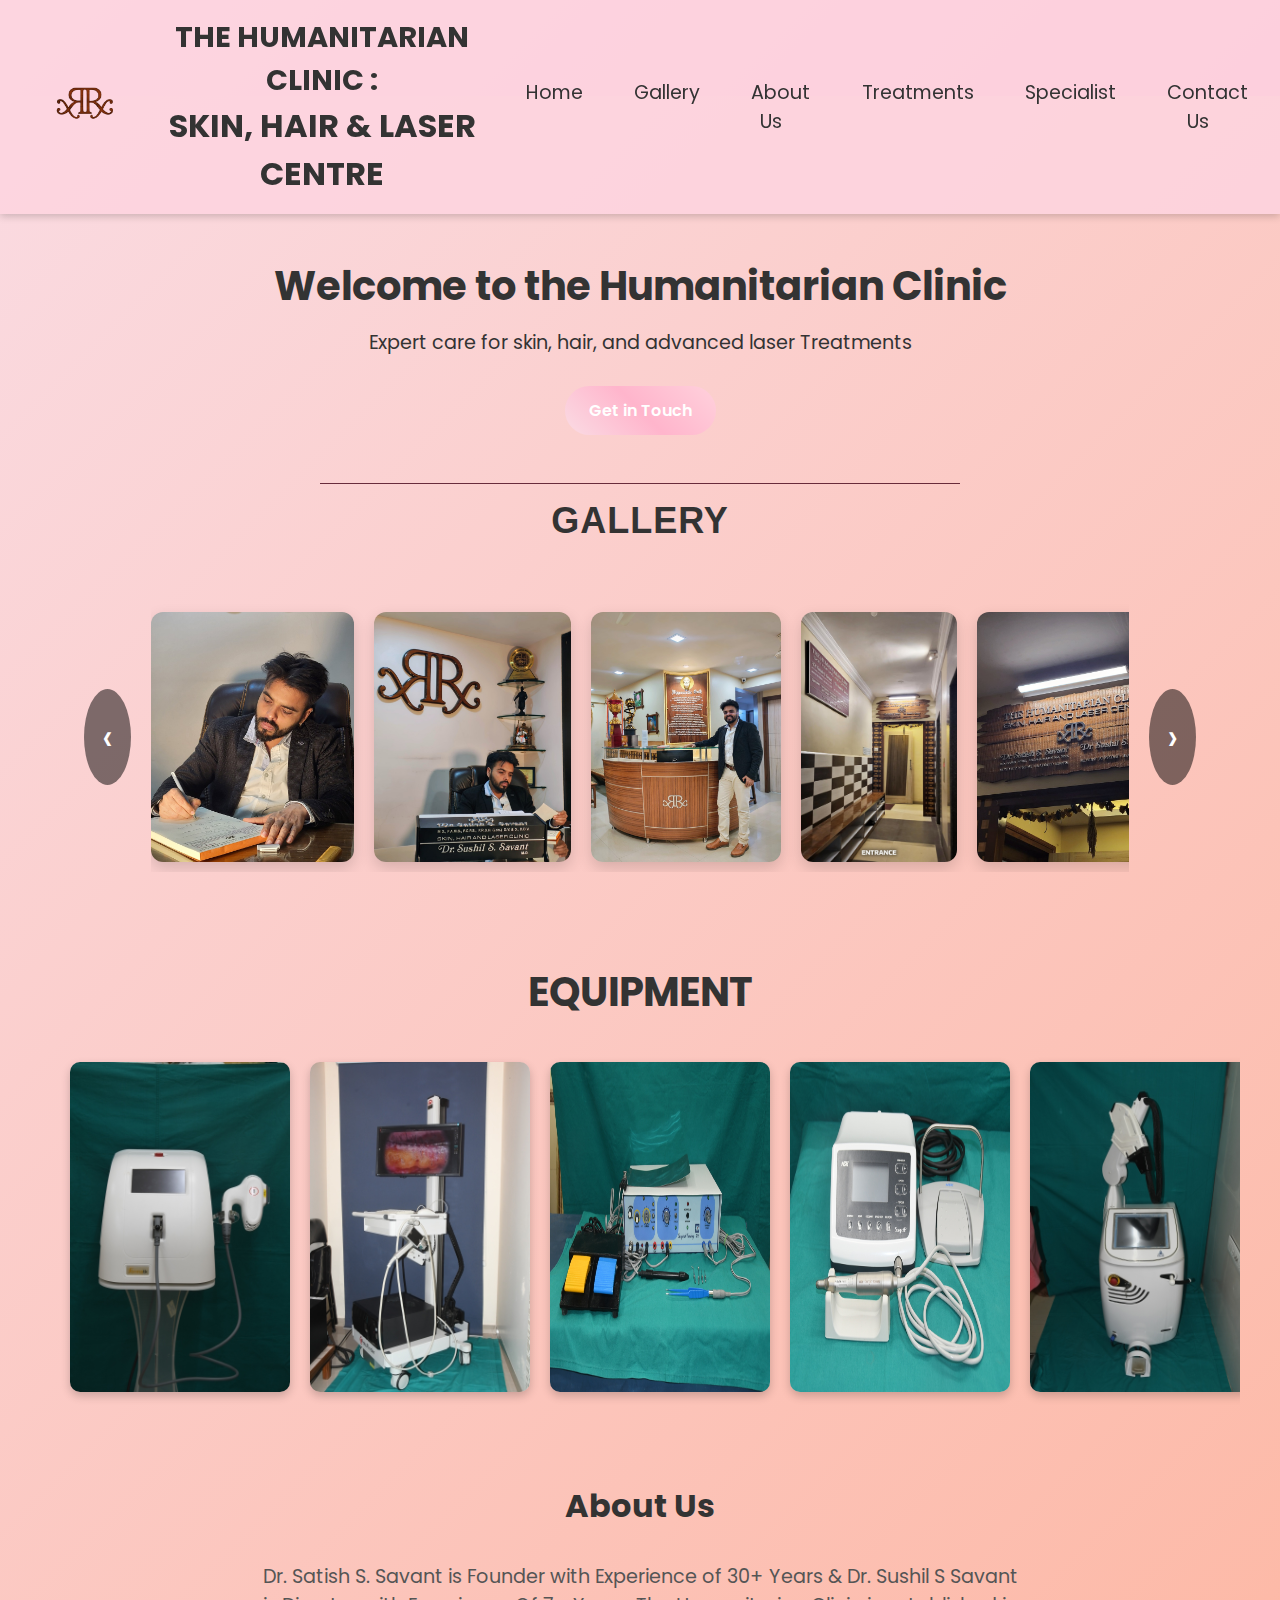
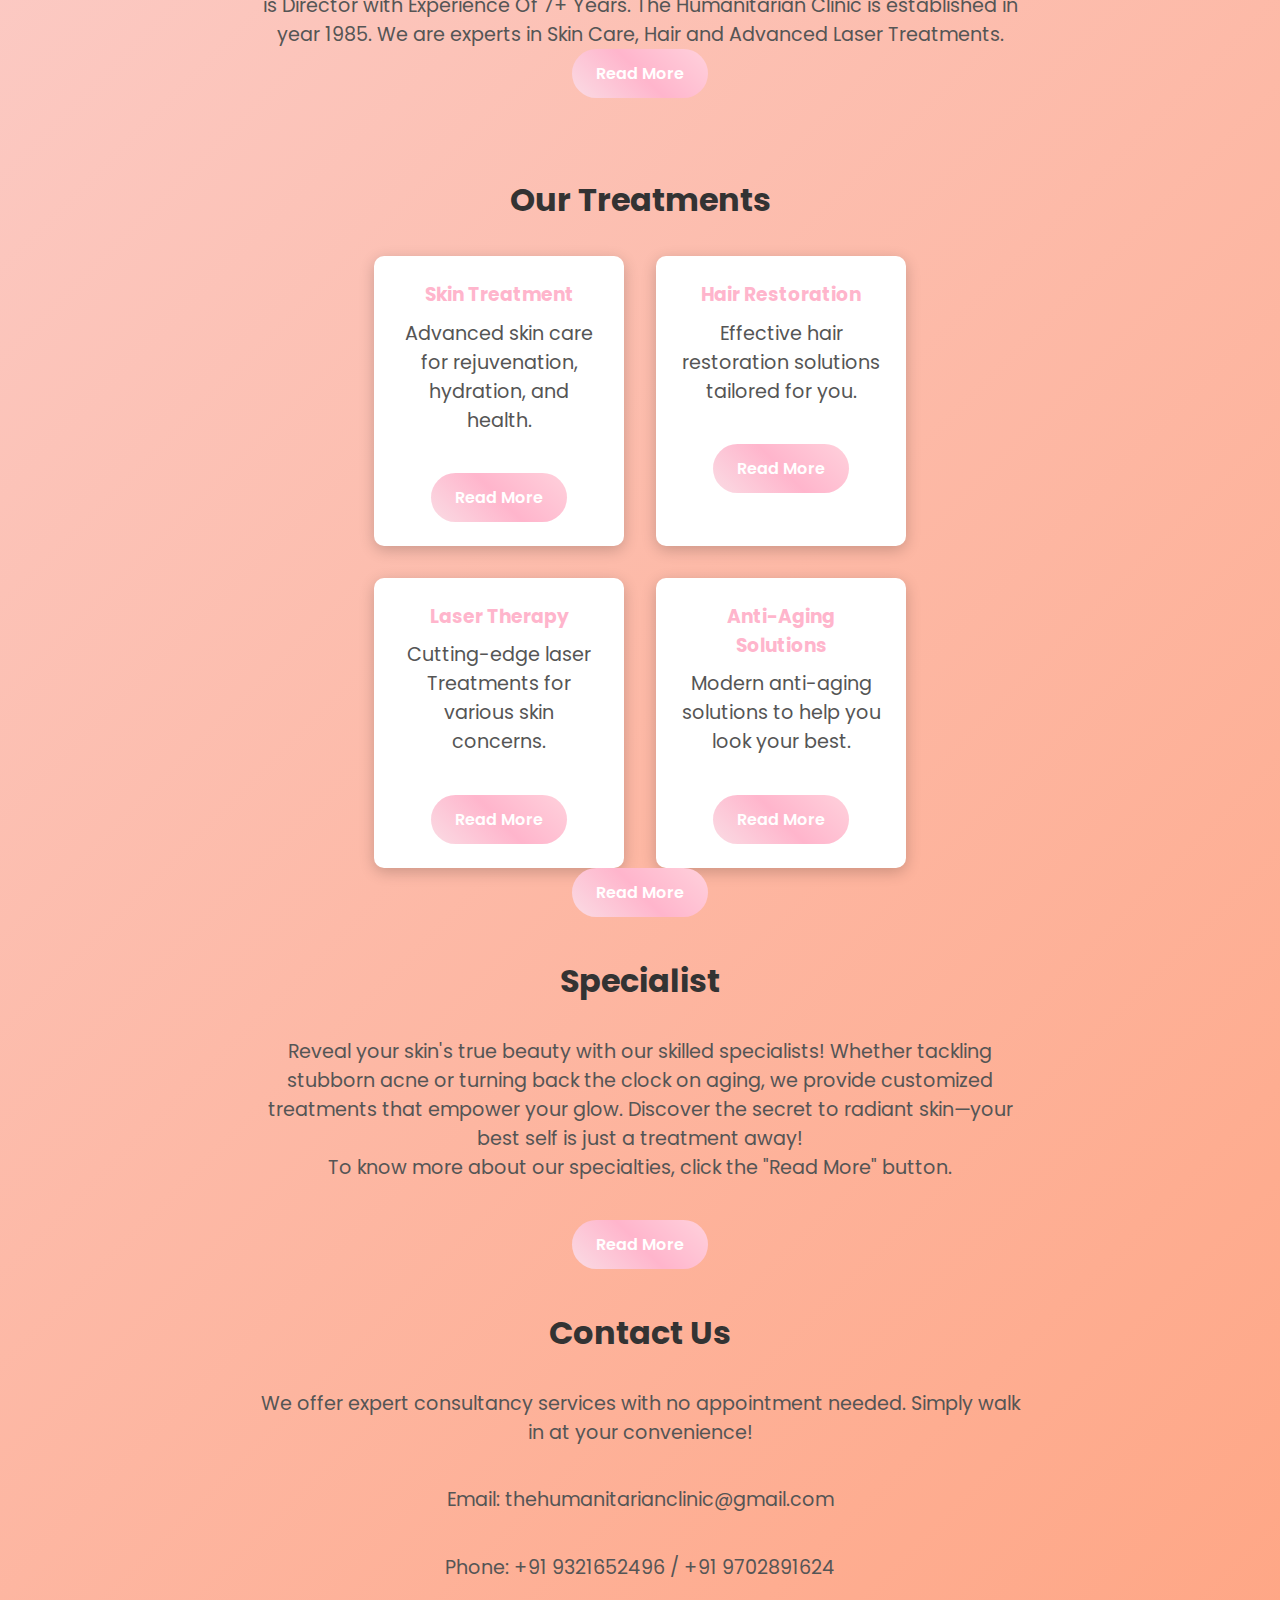
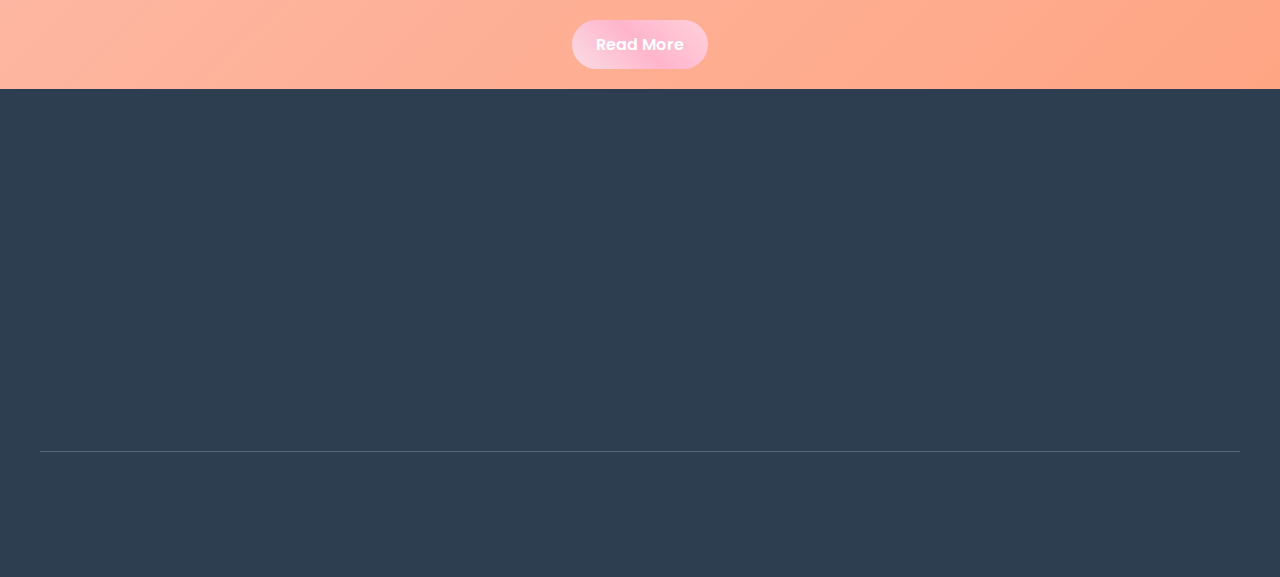
==== commit 1300901c: "Update index.html" ====
--- a/index.html
+++ b/index.html
@@ -54,37 +54,37 @@
           <div class="arrow left-arrow" onclick="scrollGallery(-1)">&#8249;</div>
           <div class="gallery">
              <!-- Add your images here -->
-             <img src="/images/gallery/1.jpg" alt="Image 1" onclick="openImage(this)">
-             <img src="/images/gallery/2.jpg" alt="Image 2" onclick="openImage(this)">
-             <img src="/images/gallery/3.jpg" alt="Image 3" onclick="openImage(this)">
-             <img src="/images/gallery/4.jpg" alt="Image 4" onclick="openImage(this)">
-             <img src="/images/gallery/5.jpg" alt="Image 5" onclick="openImage(this)">
-             <img src="/images/gallery/6.jpg" alt="Image 6" onclick="openImage(this)">
-             <img src="/images/gallery/7.jpg" alt="Image 7" onclick="openImage(this)">
-             <img src="/images/gallery/8.jpg" alt="Image 8" onclick="openImage(this)">
-             <img src="/images/gallery/9.jpg" alt="Image 9" onclick="openImage(this)">
-             <img src="/images/gallery/10.jpg" alt="Image 10" onclick="openImage(this)">
-             <img src="/images/gallery/11.jpg" alt="Image 11" onclick="openImage(this)">
-             <img src="/images/gallery/12.jpg" alt="Image 12" onclick="openImage(this)">
-             <img src="/images/gallery/13.jpg" alt="Image 13" onclick="openImage(this)">
-             <img src="/images/gallery/14.jpg" alt="Image 14" onclick="openImage(this)">
-             <img src="/images/gallery/15.jpg" alt="Image 15" onclick="openImage(this)">
-             <img src="/images/gallery/16.jpg" alt="Image 16" onclick="openImage(this)">
-             <img src="/images/gallery/17.jpg" alt="Image 17" onclick="openImage(this)">
-             <img src="/images/gallery/18.jpg" alt="Image 18" onclick="openImage(this)">
-             <img src="/images/gallery/19.jpg" alt="Image 19" onclick="openImage(this)">
-             <img src="/images/gallery/20.jpg" alt="Image 20" onclick="openImage(this)">
-             <img src="/images/gallery/21.jpg" alt="Image 21" onclick="openImage(this)">
-             <img src="/images/gallery/22.jpg" alt="Image 22" onclick="openImage(this)">
-             <img src="/images/gallery/23.jpg" alt="Image 23" onclick="openImage(this)">
-             <img src="/images/gallery/24.jpg" alt="Image 24" onclick="openImage(this)">
-             <img src="/images/gallery/25.jpg" alt="Image 25" onclick="openImage(this)">
-             <img src="/images/gallery/26.jpg" alt="Image 26" onclick="openImage(this)">
-             <img src="/images/gallery/27.jpg" alt="Image 27" onclick="openImage(this)">
-             <img src="/images/gallery/28.jpg" alt="Image 28" onclick="openImage(this)">
-             <img src="/images/gallery/29.jpg" alt="Image 29" onclick="openImage(this)">
-             <img src="/images/gallery/30.jpg" alt="Image 30" onclick="openImage(this)">
-             <img src="/images/gallery/31.jpg" alt="Image 31" onclick="openImage(this)">
+             <img src="/images/1.jpg" alt="Image 1" onclick="openImage(this)">
+             <img src="/images/2.jpg" alt="Image 2" onclick="openImage(this)">
+             <img src="/images/3.jpg" alt="Image 3" onclick="openImage(this)">
+             <img src="/images/4.jpg" alt="Image 4" onclick="openImage(this)">
+             <img src="/images/5.jpg" alt="Image 5" onclick="openImage(this)">
+             <img src="/images/6.jpg" alt="Image 6" onclick="openImage(this)">
+             <img src="/images/7.jpg" alt="Image 7" onclick="openImage(this)">
+             <img src="/images/8.jpg" alt="Image 8" onclick="openImage(this)">
+             <img src="/images/9.jpg" alt="Image 9" onclick="openImage(this)">
+             <img src="/images/10.jpg" alt="Image 10" onclick="openImage(this)">
+             <img src="/images/11.jpg" alt="Image 11" onclick="openImage(this)">
+             <img src="/images/12.jpg" alt="Image 12" onclick="openImage(this)">
+             <img src="/images/13.jpg" alt="Image 13" onclick="openImage(this)">
+             <img src="/images/14.jpg" alt="Image 14" onclick="openImage(this)">
+             <img src="/images/15.jpg" alt="Image 15" onclick="openImage(this)">
+             <img src="/images/16.jpg" alt="Image 16" onclick="openImage(this)">
+             <img src="/images/17.jpg" alt="Image 17" onclick="openImage(this)">
+             <img src="/images/18.jpg" alt="Image 18" onclick="openImage(this)">
+             <img src="/images/19.jpg" alt="Image 19" onclick="openImage(this)">
+             <img src="/images/20.jpg" alt="Image 20" onclick="openImage(this)">
+             <img src="/images/21.jpg" alt="Image 21" onclick="openImage(this)">
+             <img src="/images/22.jpg" alt="Image 22" onclick="openImage(this)">
+             <img src="/images/23.jpg" alt="Image 23" onclick="openImage(this)">
+             <img src="/images/24.jpg" alt="Image 24" onclick="openImage(this)">
+             <img src="/images/25.jpg" alt="Image 25" onclick="openImage(this)">
+             <img src="/images/26.jpg" alt="Image 26" onclick="openImage(this)">
+             <img src="/images/27.jpg" alt="Image 27" onclick="openImage(this)">
+             <img src="/images/28.jpg" alt="Image 28" onclick="openImage(this)">
+             <img src="/images/29.jpg" alt="Image 29" onclick="openImage(this)">
+             <img src="/images/30.jpg" alt="Image 30" onclick="openImage(this)">
+             <img src="/images/31.jpg" alt="Image 31" onclick="openImage(this)">
 
              <!-- Repeat for 35 images -->
           </div>
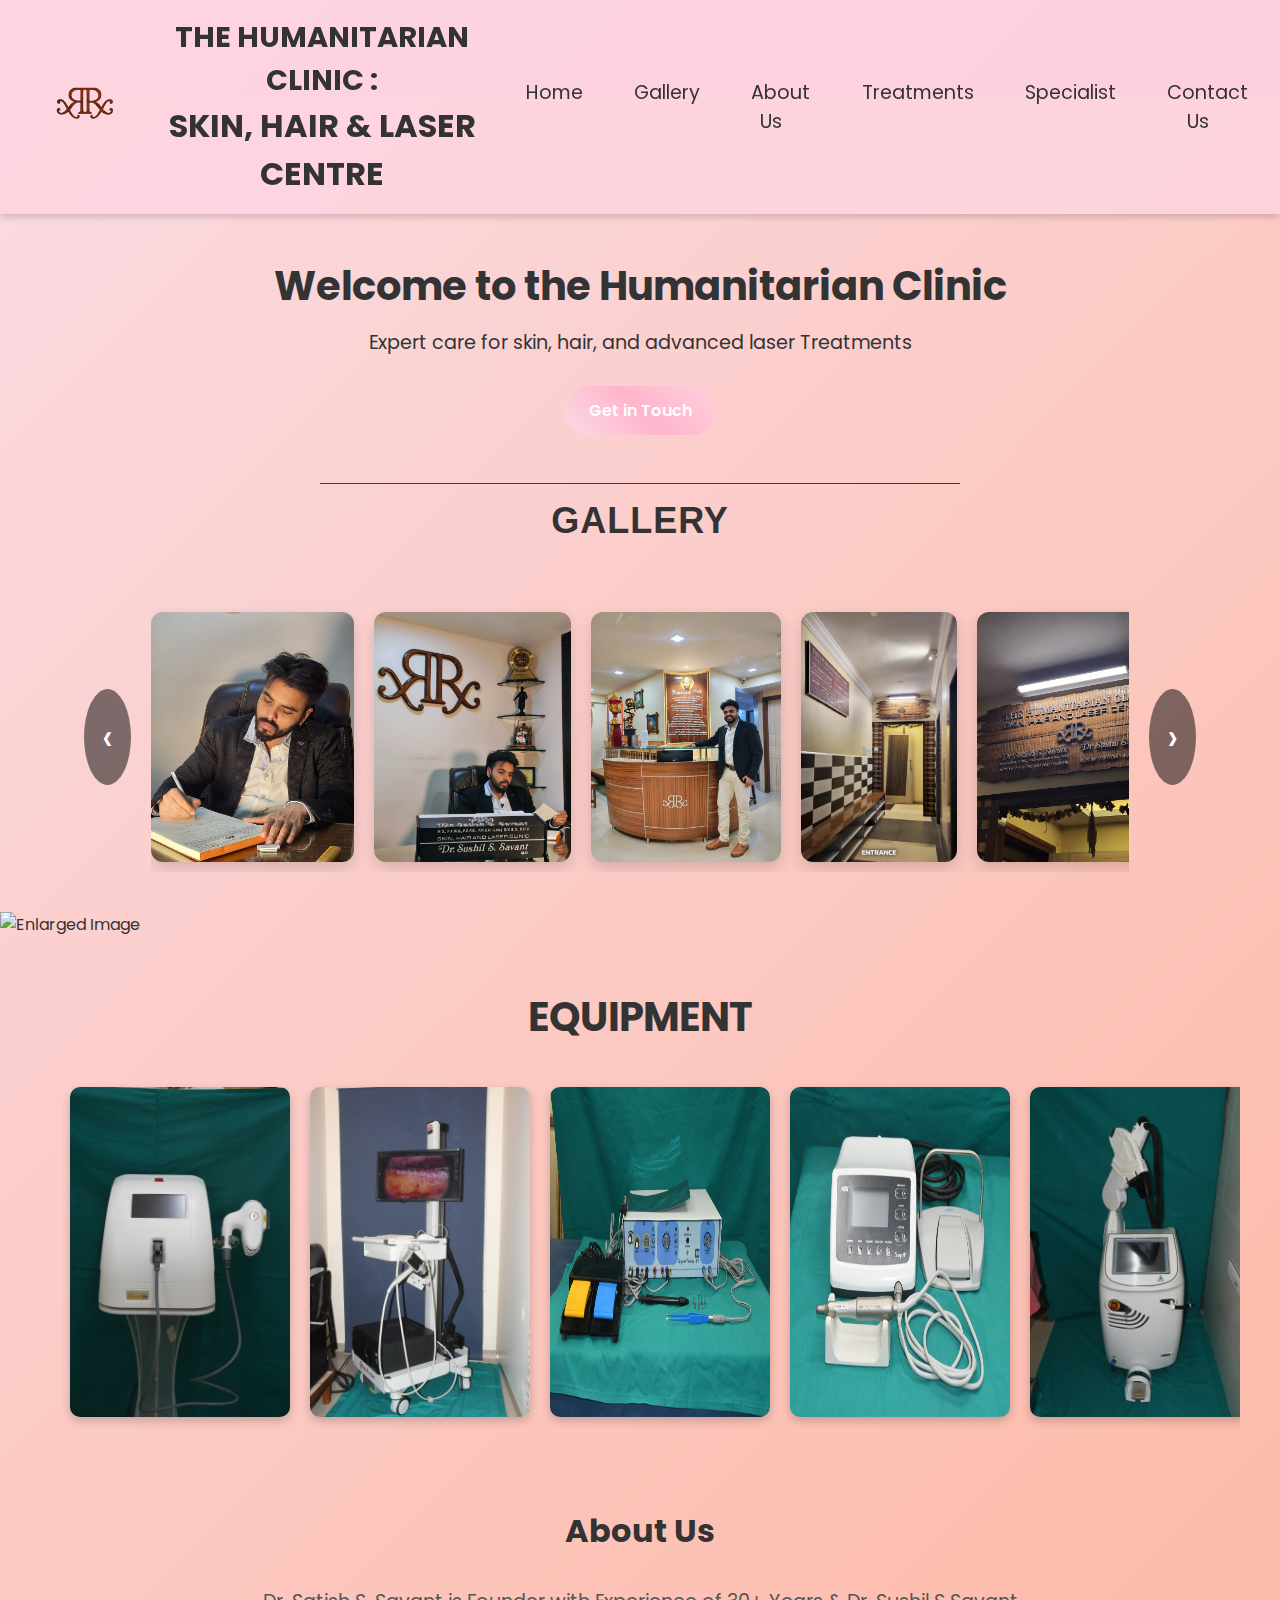
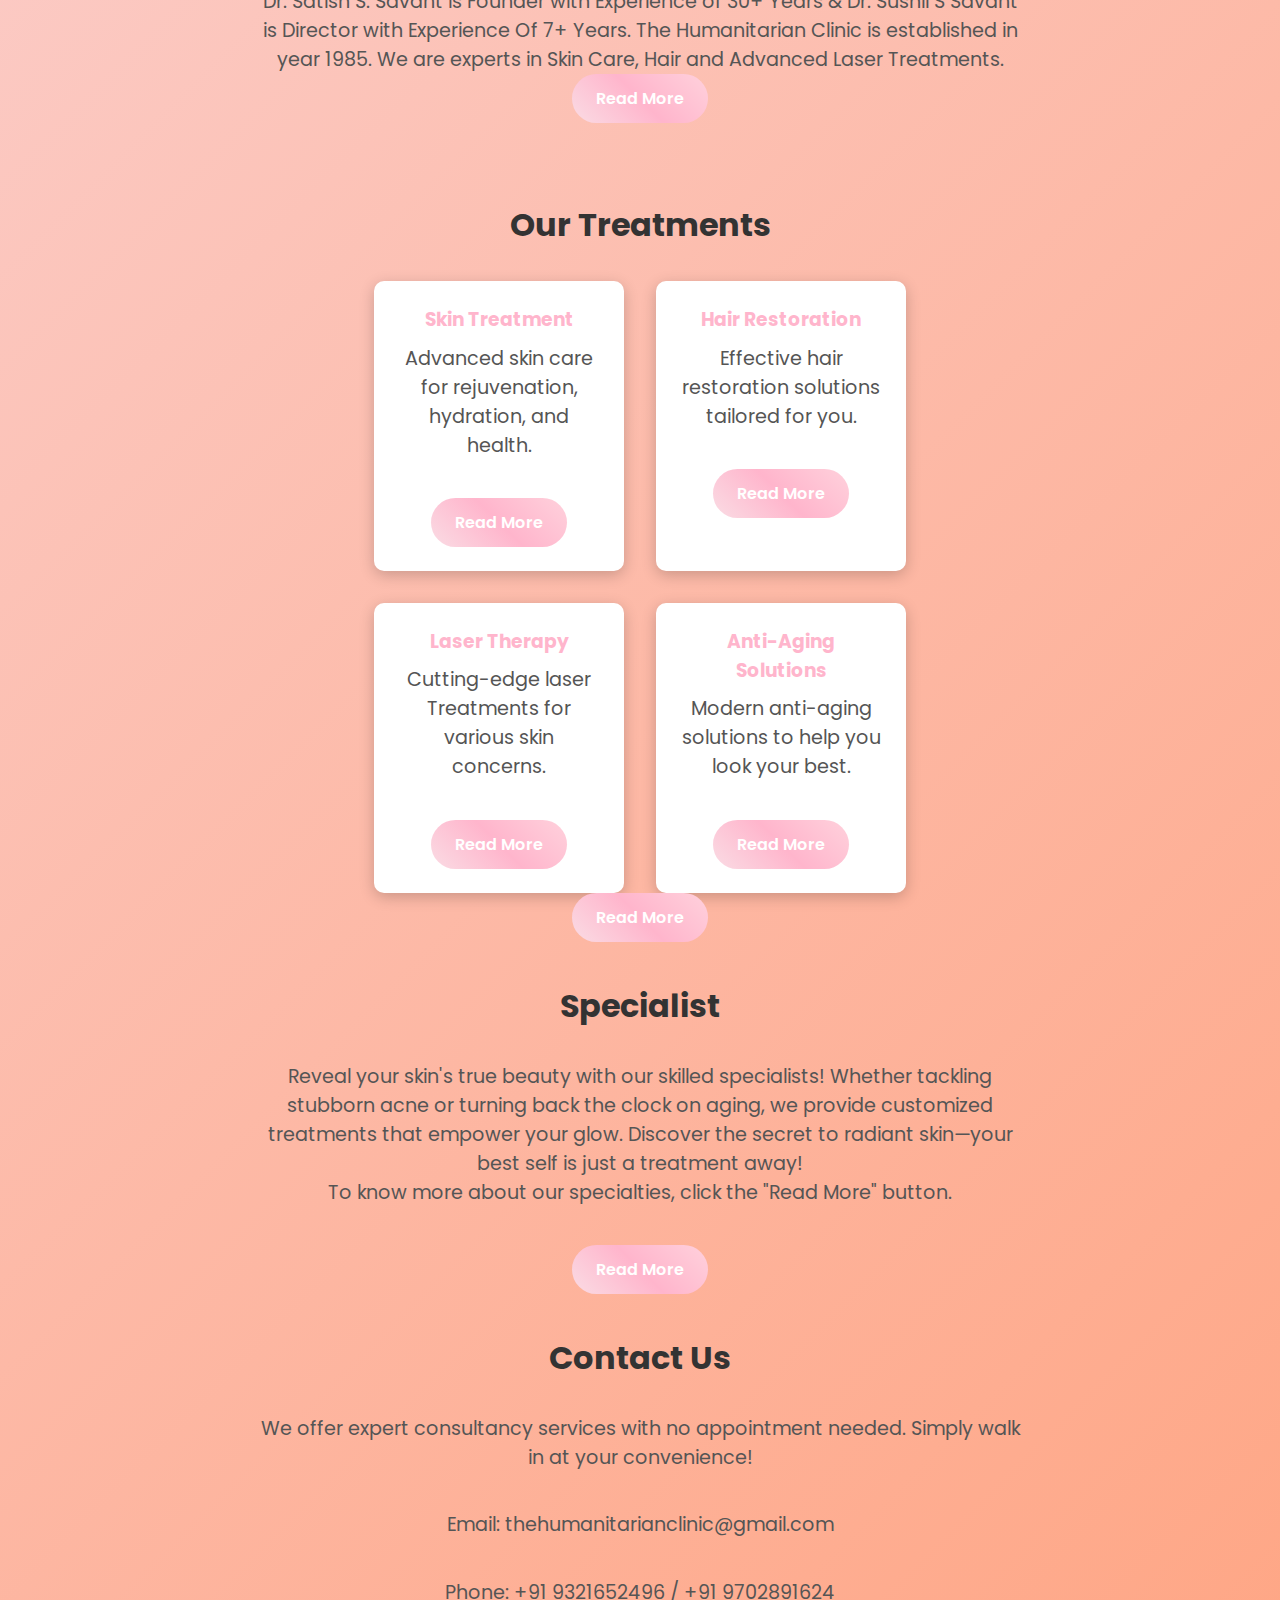
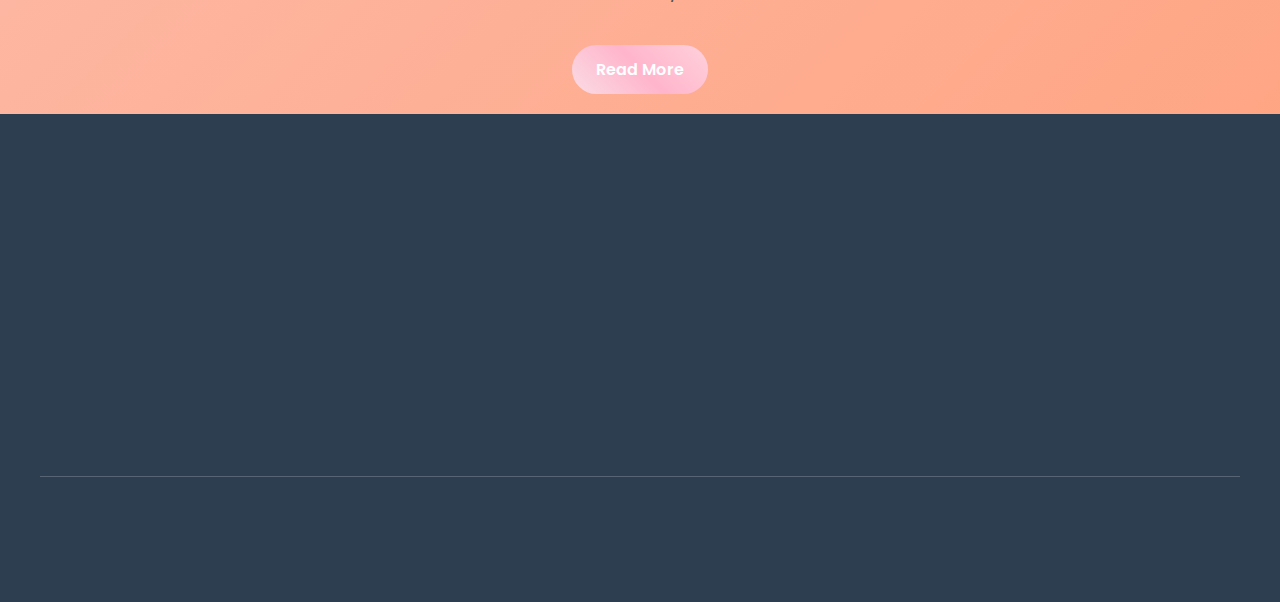
==== commit a83e8a57: "Update index.html" ====
--- a/index.html
+++ b/index.html
@@ -93,8 +93,8 @@
       </div>
       
       <!-- Modal for Enlarged Image -->
-      <div id="imageModal" class="modal" onclick="closeImage()">
-        <img id="modalImage" alt="Enlarged Image">
+      <div id="imageLightbox" class="lightbox" onclick="closeImage()">
+        <img id="lightboxImage" alt="Enlarged Image">
       </div>
     <!--Equipment Section-->
 
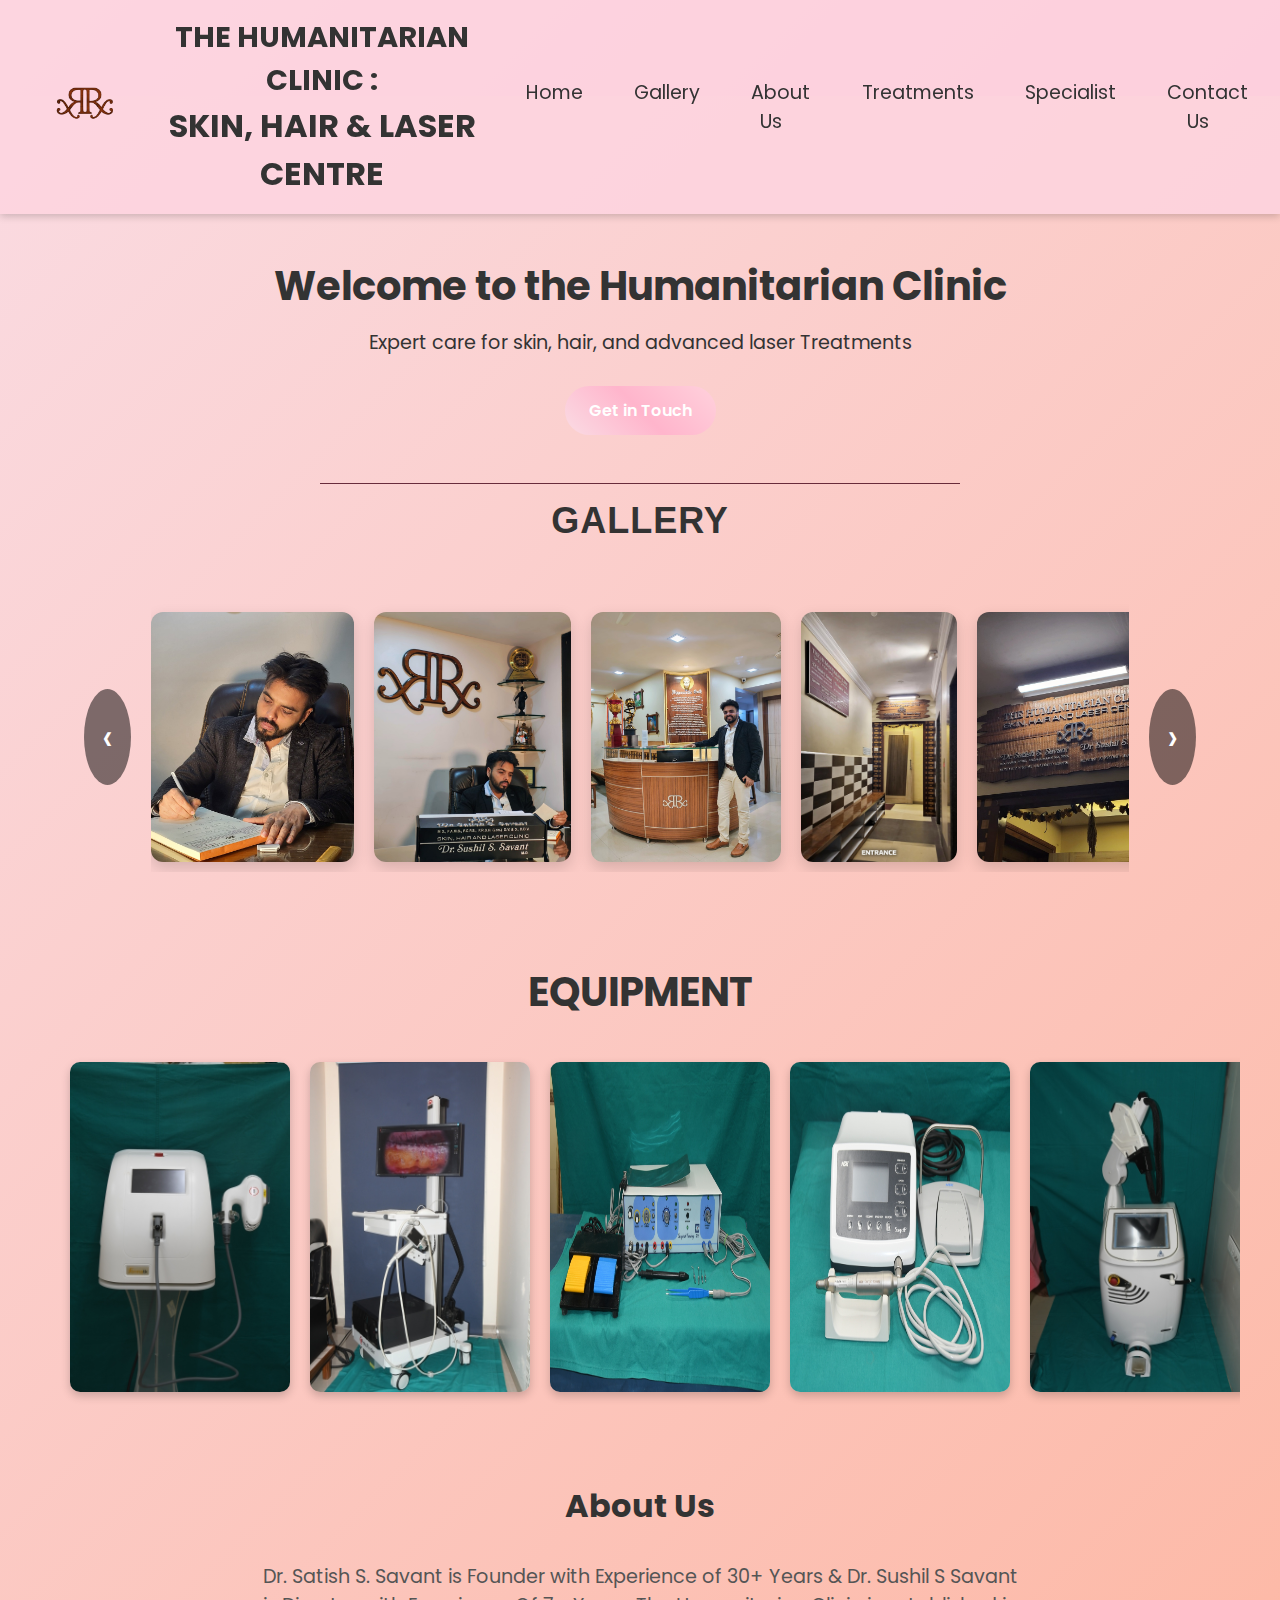
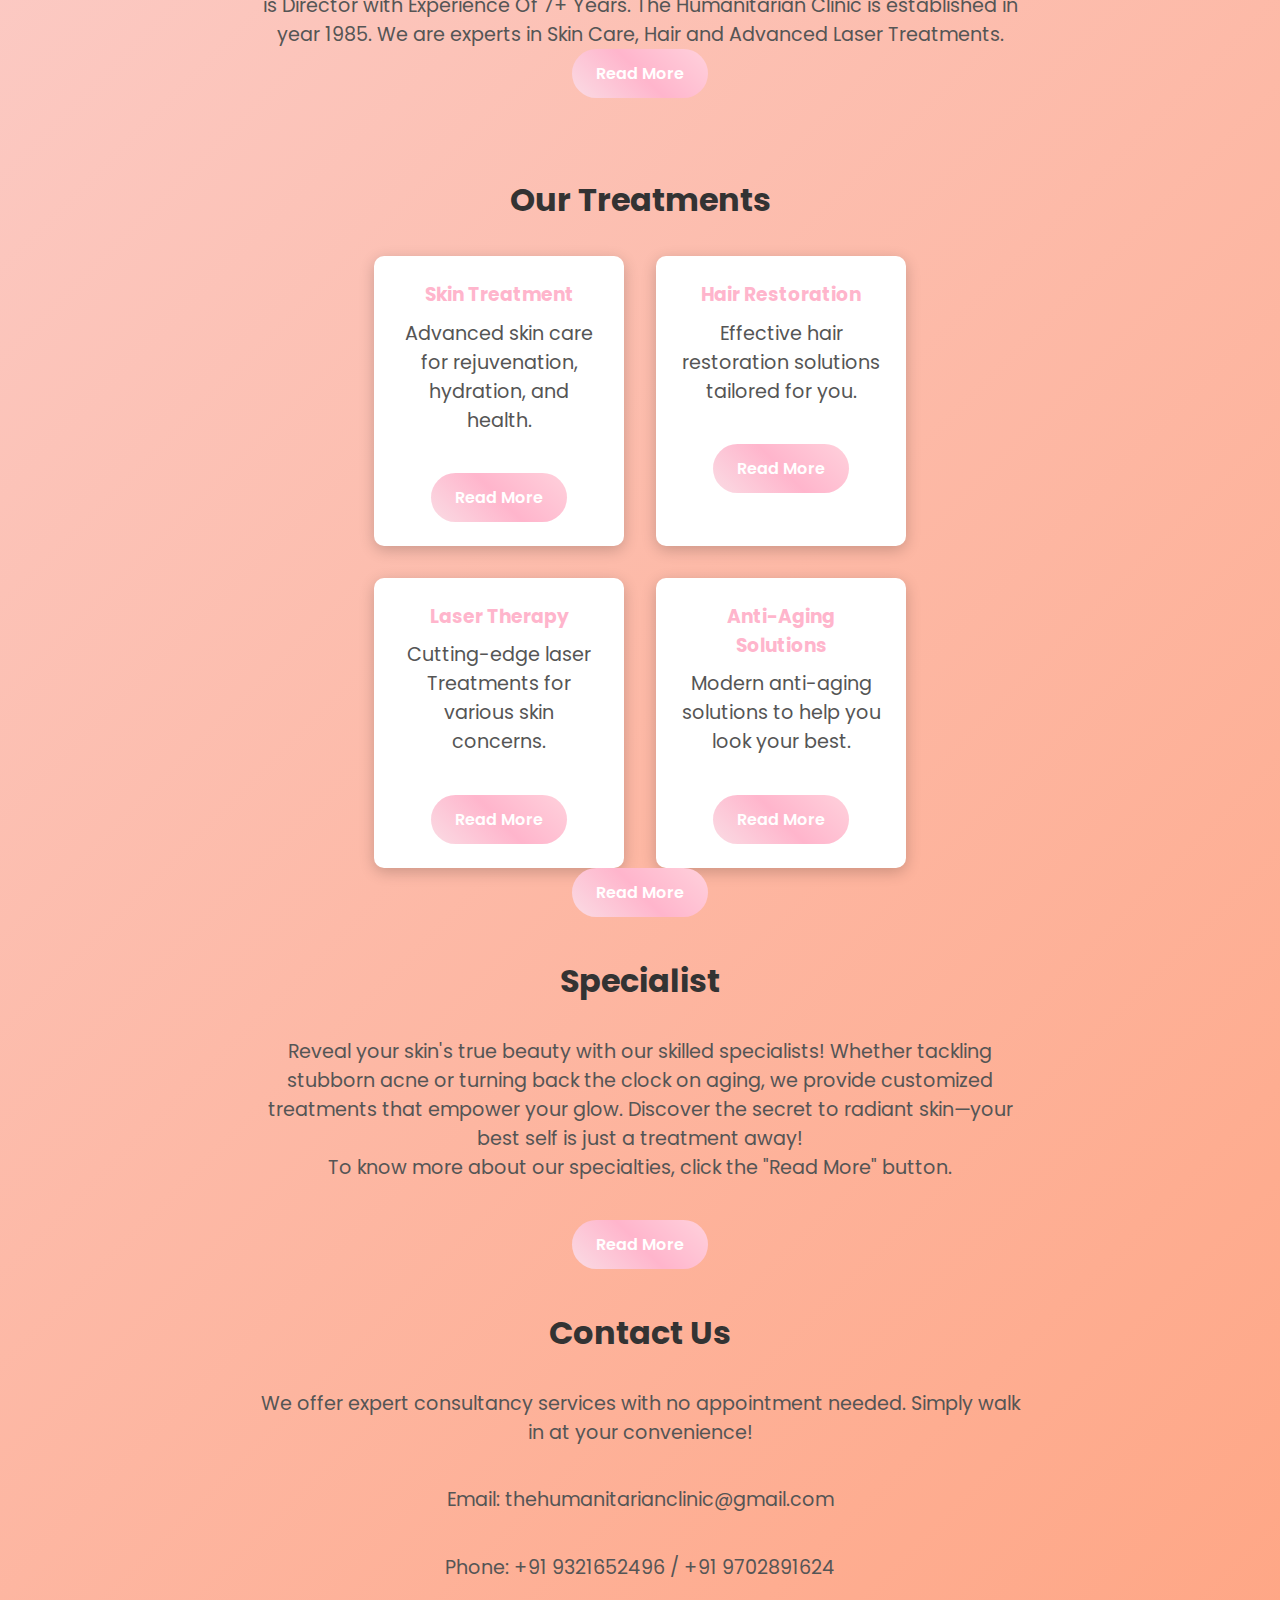
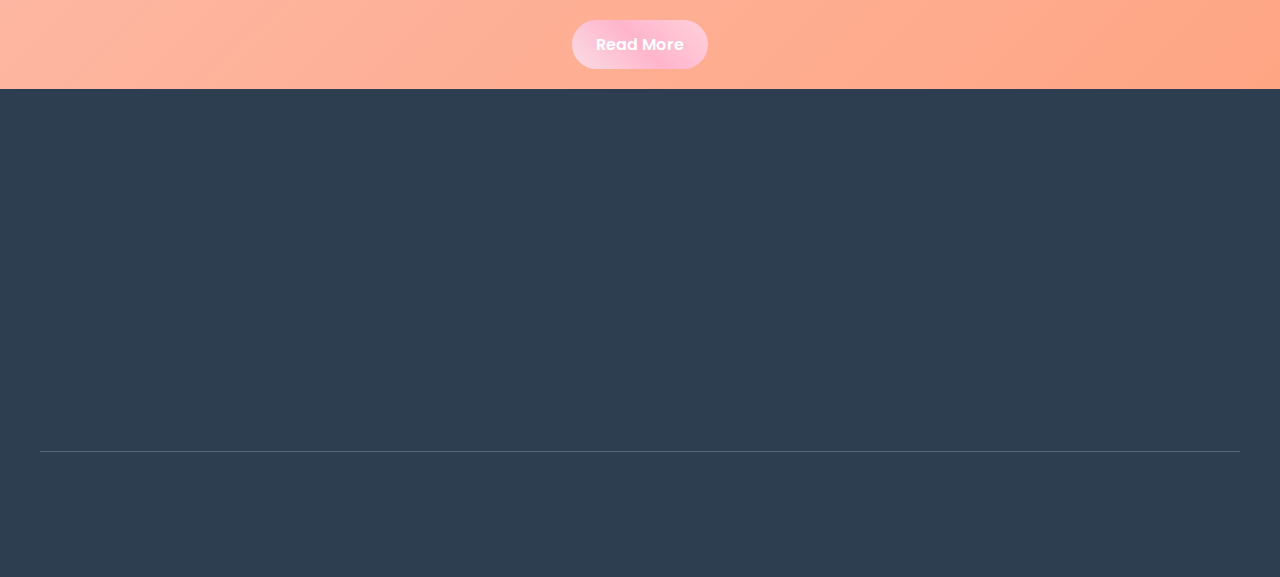
==== commit ee905d30: "Update index.html" ====
--- a/index.html
+++ b/index.html
@@ -93,8 +93,8 @@
       </div>
       
       <!-- Modal for Enlarged Image -->
-      <div id="imageLightbox" class="lightbox" onclick="closeImage()">
-        <img id="lightboxImage" alt="Enlarged Image">
+    <div id="imageModal" class="modal" onclick="closeImage()">
+        <img id="modalImage" alt="Enlarged Image">
       </div>
     <!--Equipment Section-->
 
--- a/CSS/styles.css
+++ b/CSS/styles.css
@@ -778,16 +778,15 @@
     0% { transform: translateX(0); }
     100% { transform: translateX(-calc(220px * 17)); } /* Scroll through all images */
 }
-
 /*Gallery Section*/
 
 /* Gallery Section Wrapper */
 .gallery-title {
     text-align: center;
-    margin-bottom: 20px; /* Space between title and gallery */
-  }
-  
-  .gallery-title h2 {
+    margin-bottom: 20px;
+}
+
+.gallery-title h2 {
     font-size: 36px;
     font-family: 'Arial', sans-serif;
     color: #333;
@@ -798,10 +797,10 @@
     padding: 0;
     -webkit-background-clip: text;
     color: #333;
-  }
-  
-  /* Container styling with gradient background */
-  .gallery-container {
+}
+
+/* Container styling with gradient background */
+.gallery-container {
     position: relative;
     width: 100%;
     max-width: 100%;
@@ -810,29 +809,29 @@
     justify-content: center;
     align-items: center;
     padding: 40px 0;
-  }
-  
-  /* Gallery scroll section */
-  .gallery-scroll {
+}
+
+/* Gallery scroll section */
+.gallery-scroll {
     display: flex;
     align-items: center;
     position: relative;
-    width: 90%; /* Adjusted to give some padding around */
-    max-width: 1200px; /* Maximum width for large screens */
-  }
-  
-  /* Gallery image container */
-  .gallery {
+    width: 90%;
+    max-width: 1200px;
+}
+
+/* Gallery image container */
+.gallery {
     display: flex;
     gap: 20px;
     overflow-x: auto;
     padding: 10px 0;
     scroll-behavior: smooth;
-    justify-content: flex-start; /* Keep images aligned to the left */
-  }
-  
-  /* Gallery images styling */
-  .gallery img {
+    justify-content: flex-start;
+}
+
+/* Gallery images styling */
+.gallery img {
     height: 250px;
     width: 250px;
     object-fit: cover;
@@ -840,15 +839,15 @@
     transition: transform 0.3s ease, box-shadow 0.3s ease;
     box-shadow: 0 6px 15px rgba(0, 0, 0, 0.15);
     cursor: pointer;
-  }
-  
-  .gallery img:hover {
+}
+
+.gallery img:hover {
     transform: scale(1.08);
     box-shadow: 0 10px 30px rgba(0, 0, 0, 0.2);
-  }
-  
-  /* Arrow buttons styling */
-  .arrow {
+}
+
+/* Arrow buttons styling */
+.arrow {
     font-size: 40px;
     cursor: pointer;
     user-select: none;
@@ -858,15 +857,15 @@
     border-radius: 50%;
     margin: 0 20px;
     transition: background-color 0.3s ease, transform 0.3s ease;
-  }
-  
-  .arrow:hover {
+}
+
+.arrow:hover {
     background-color: rgba(0, 0, 0, 0.8);
     transform: scale(1.1);
-  }
-  
-  /* Modal for enlarged images */
-  .modal {
+}
+
+/* Lightbox for enlarged images */
+.lightbox {
     display: none;
     position: fixed;
     top: 0;
@@ -877,14 +876,14 @@
     justify-content: center;
     align-items: center;
     z-index: 1000;
-  }
-  
-  .modal img {
+}
+
+.lightbox img {
     max-width: 80%;
     max-height: 80%;
     border-radius: 12px;
     box-shadow: 0 12px 35px rgba(0, 0, 0, 0.5);
-  }
+}
 
 
 /* About Us Section */
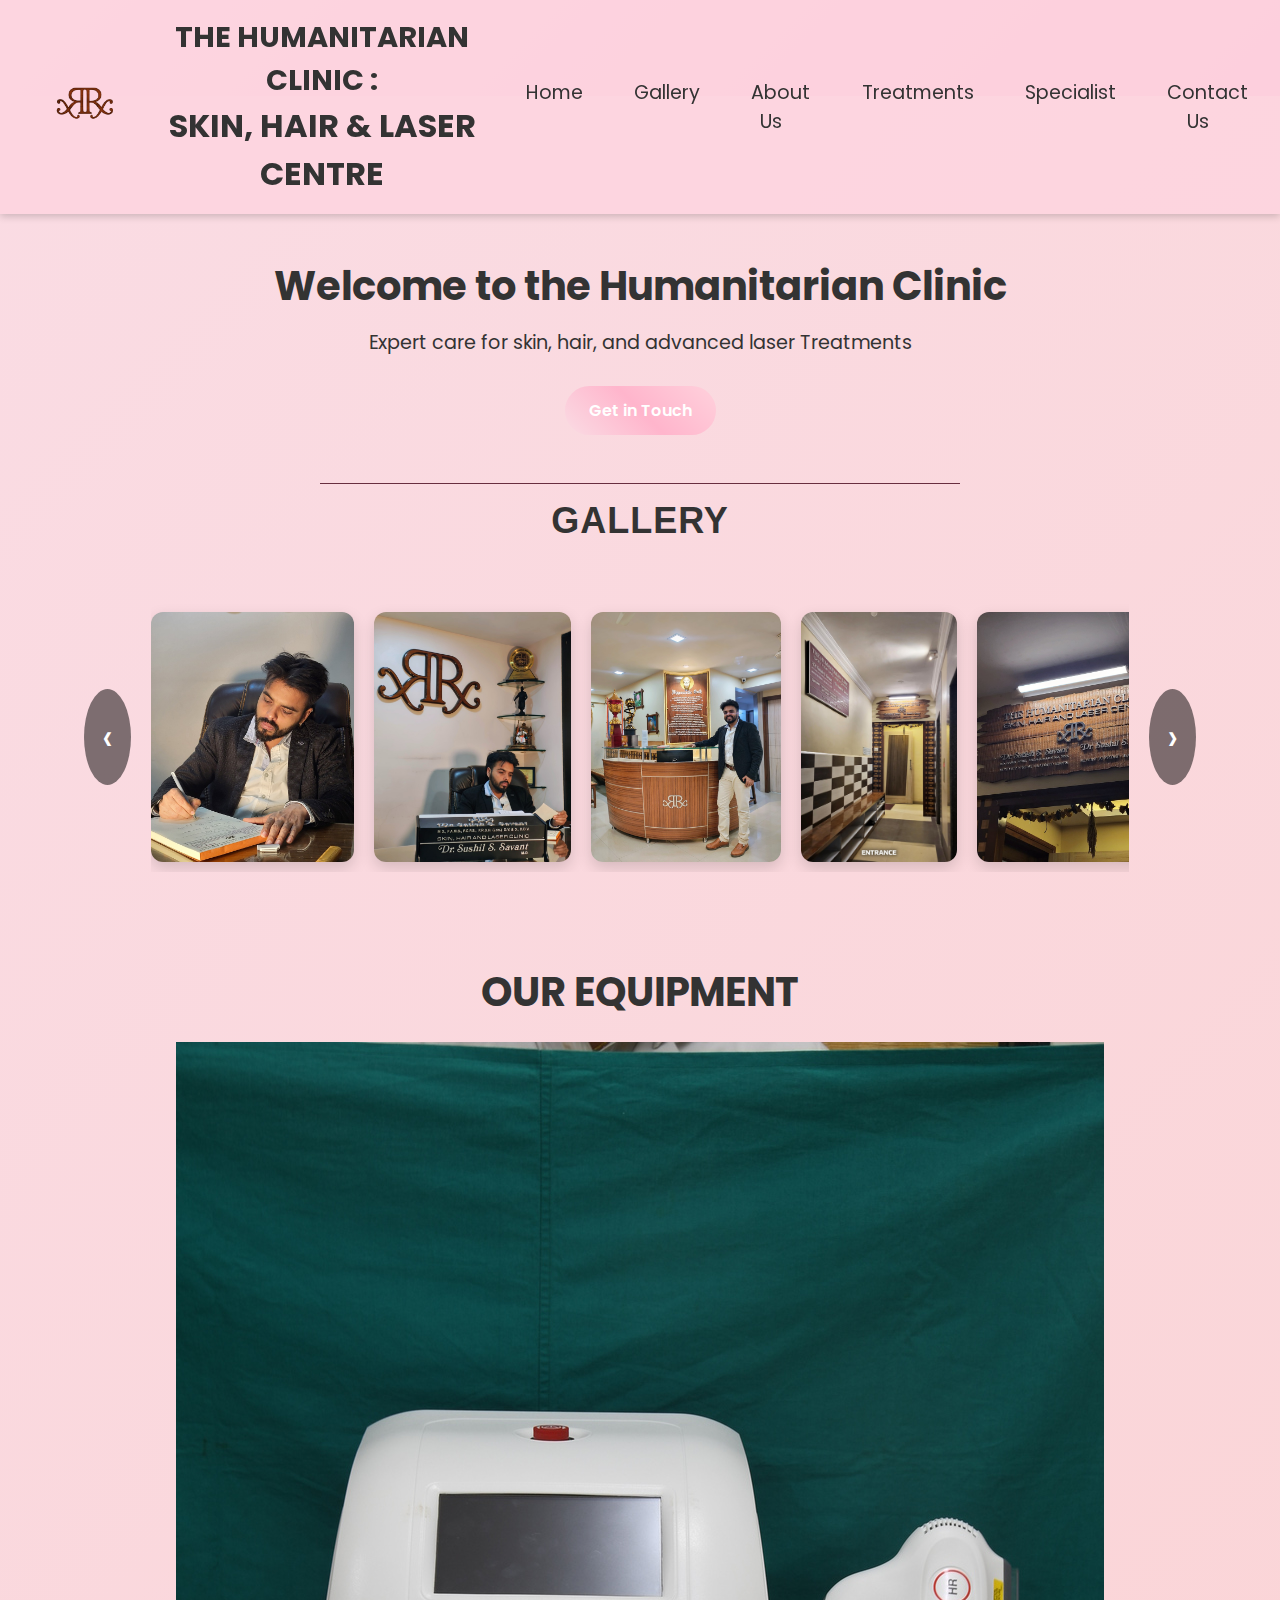
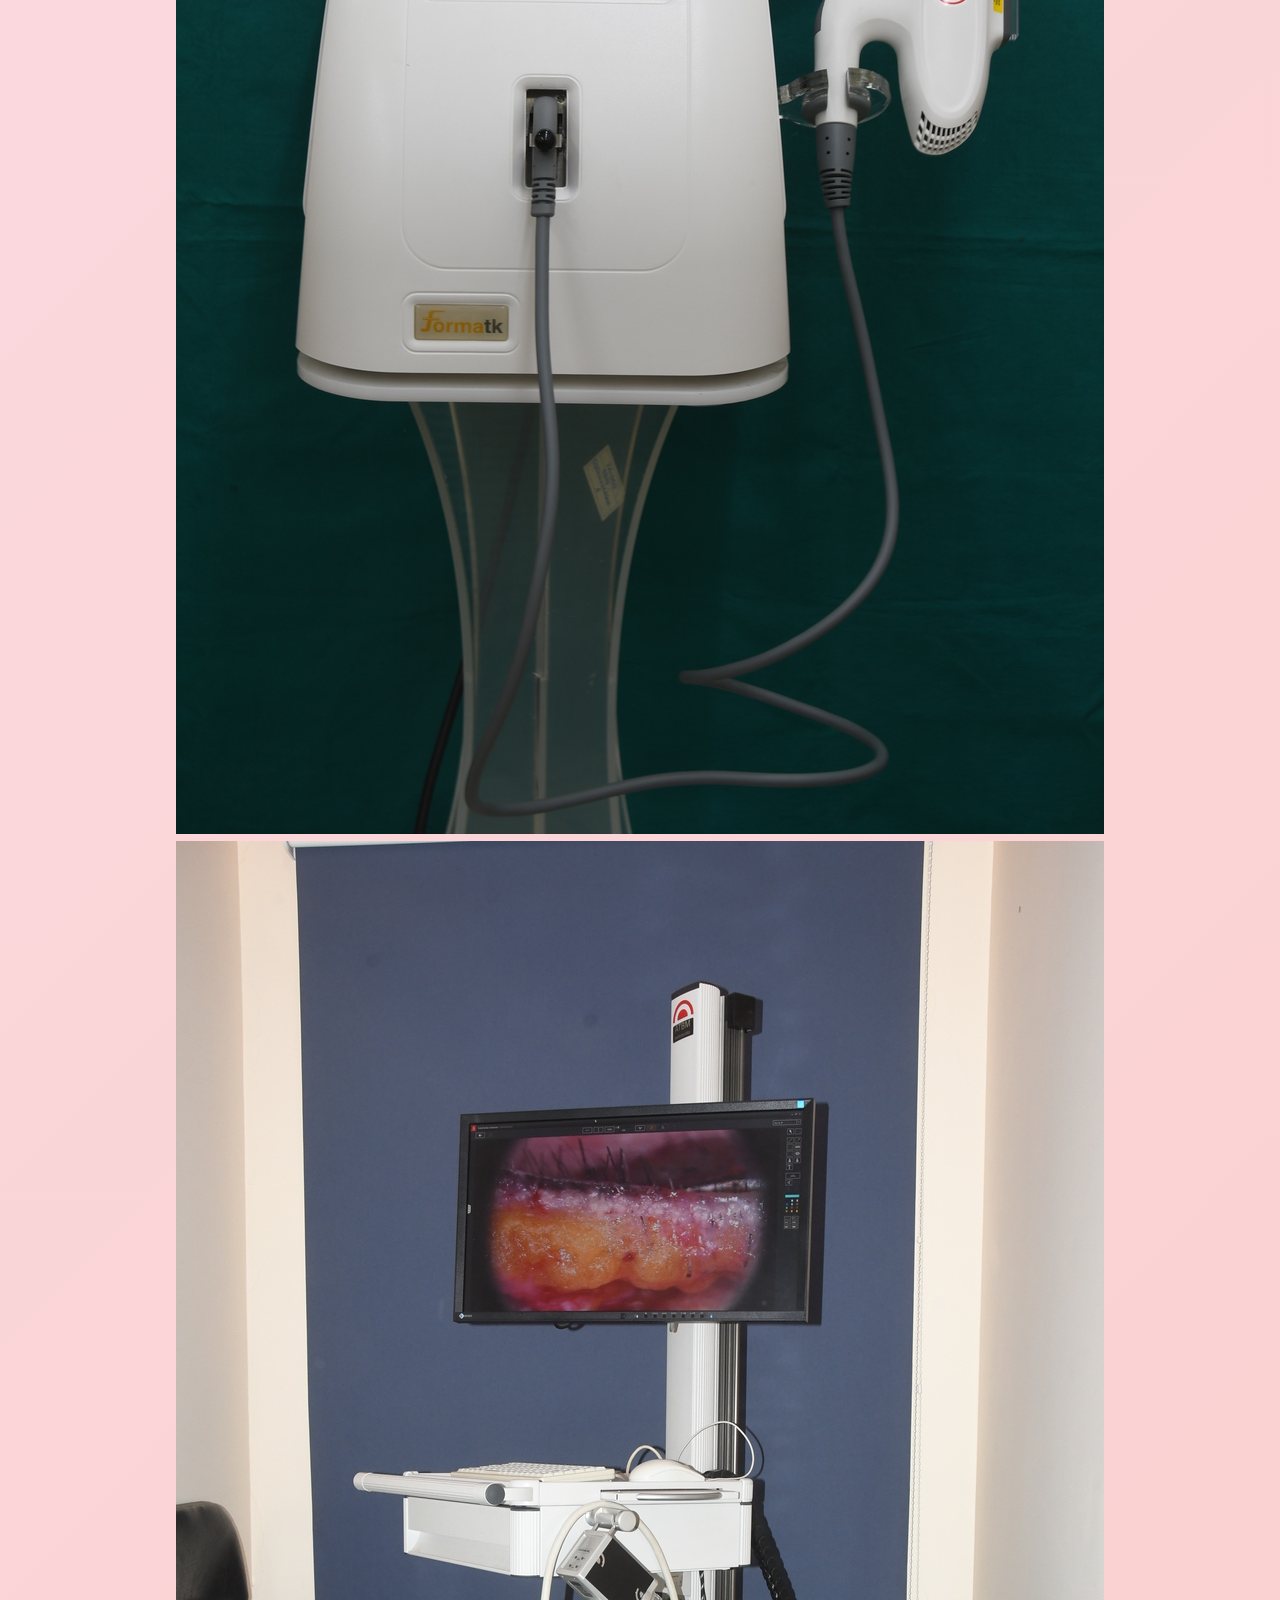
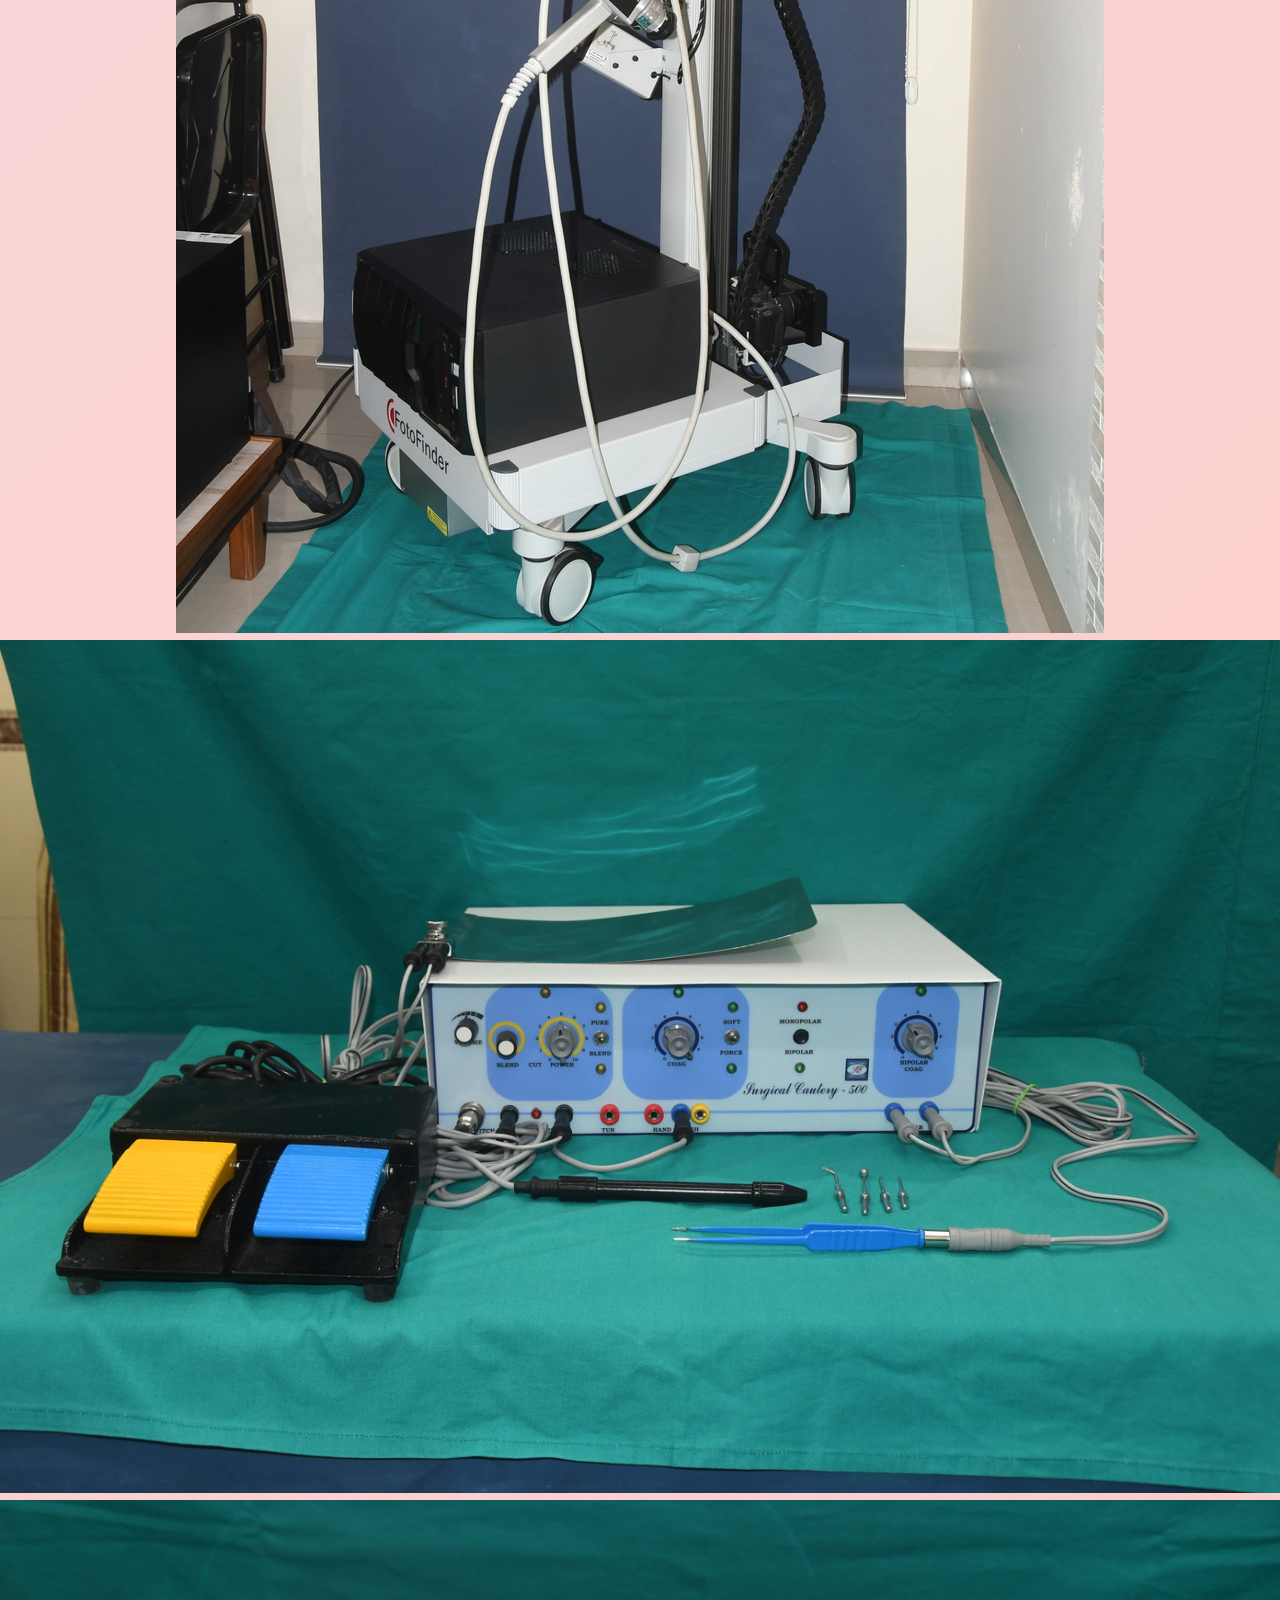
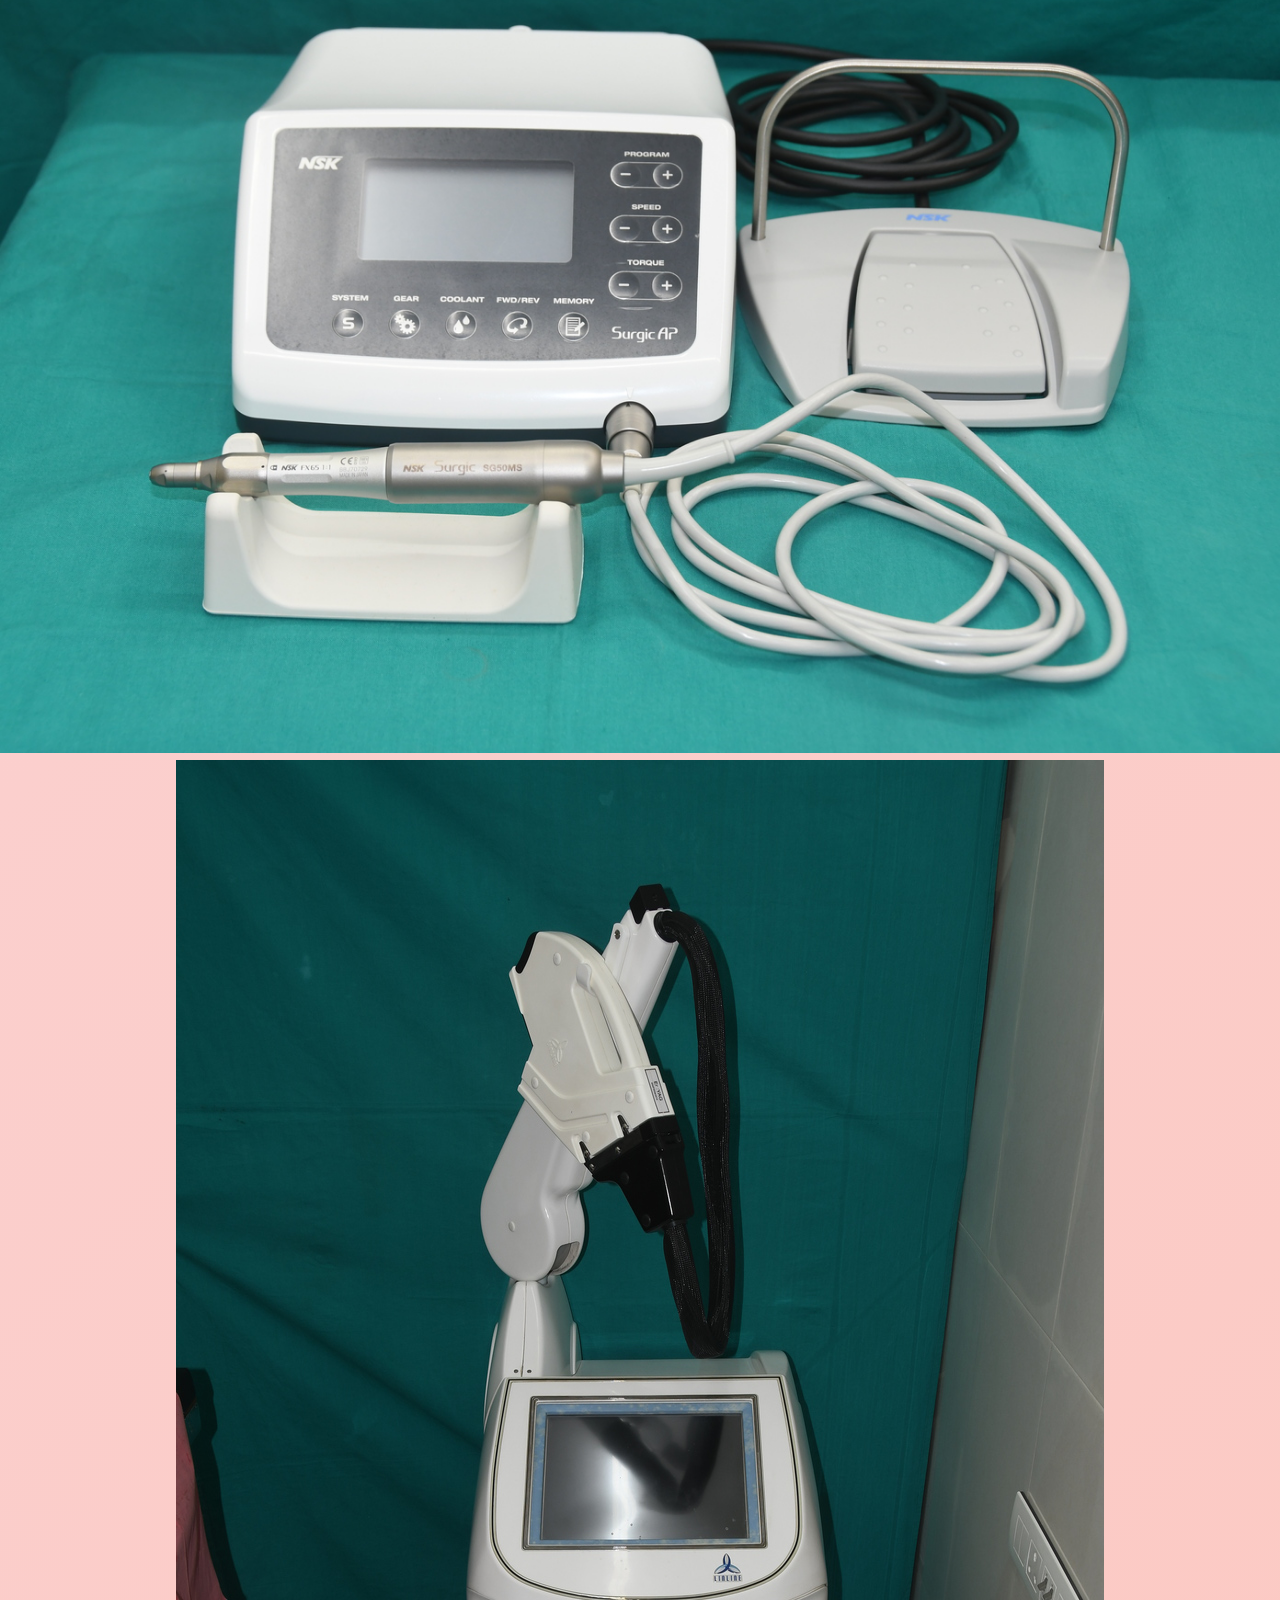
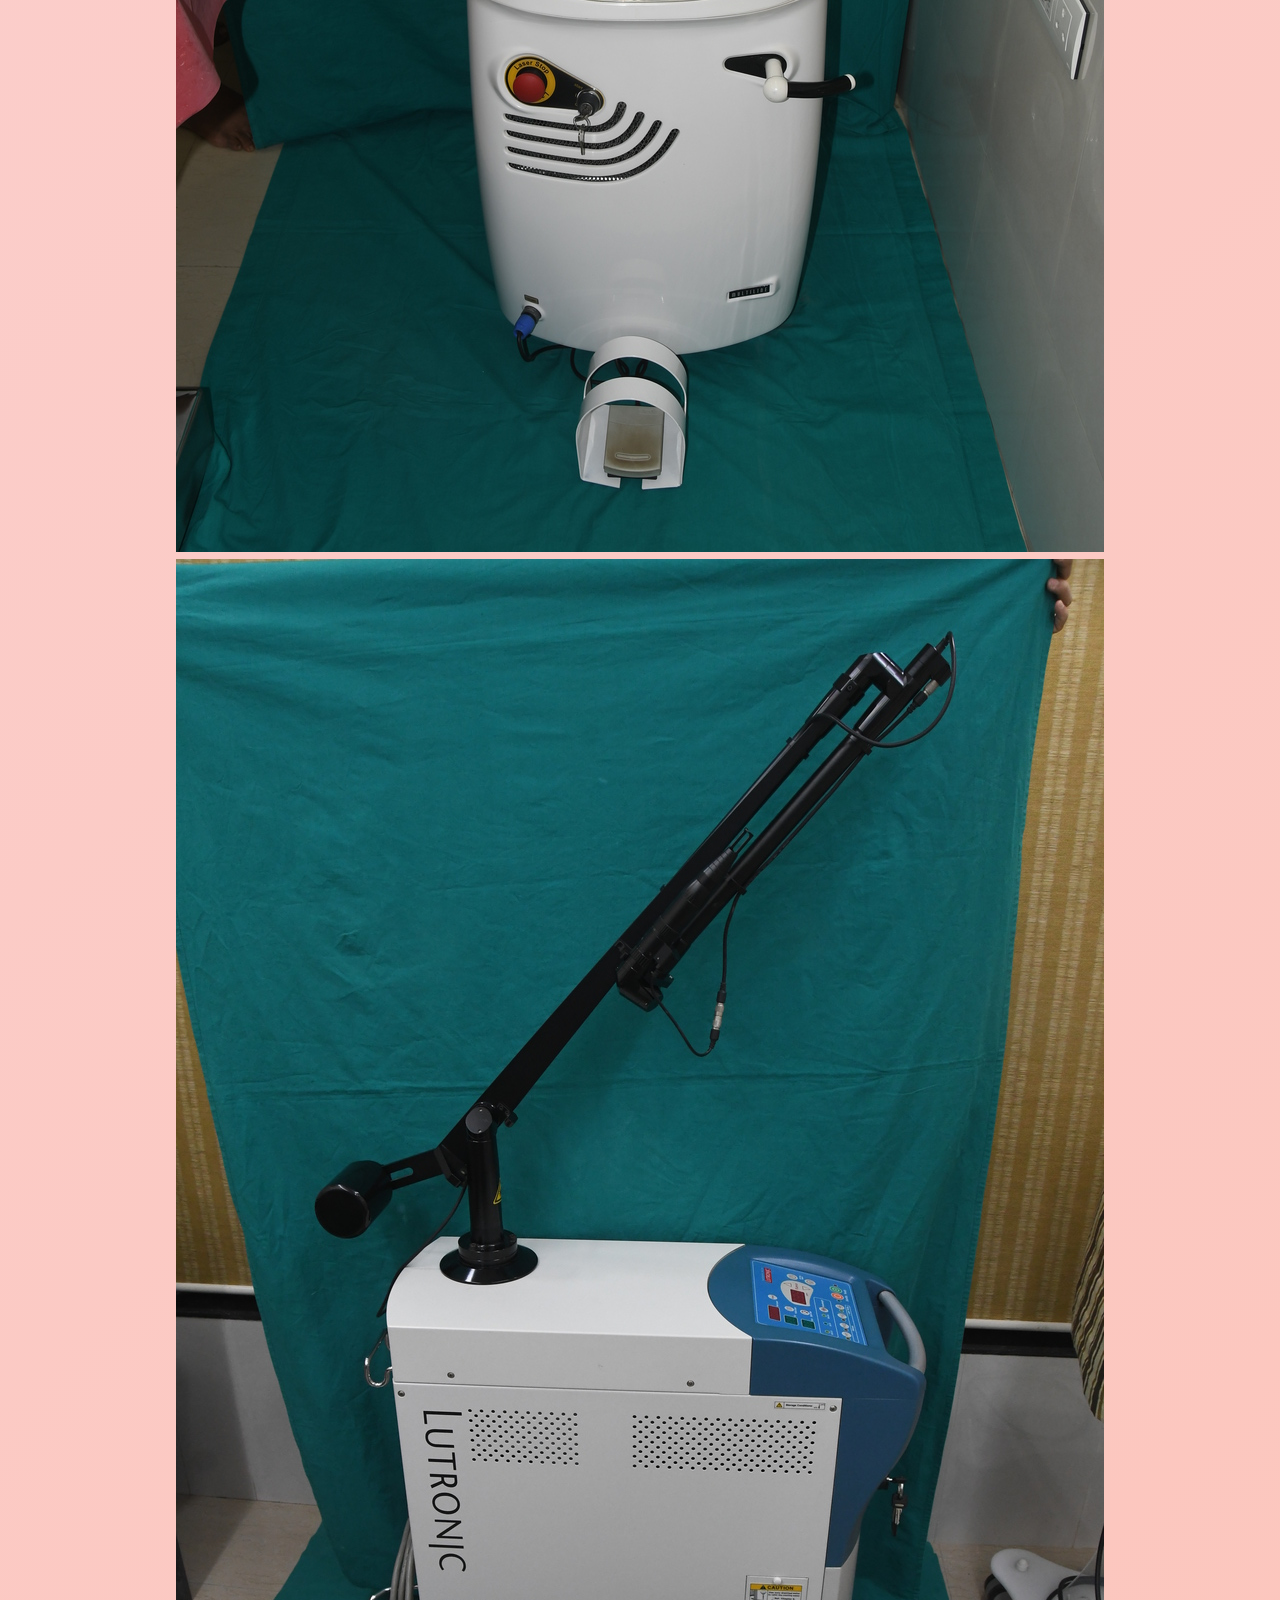
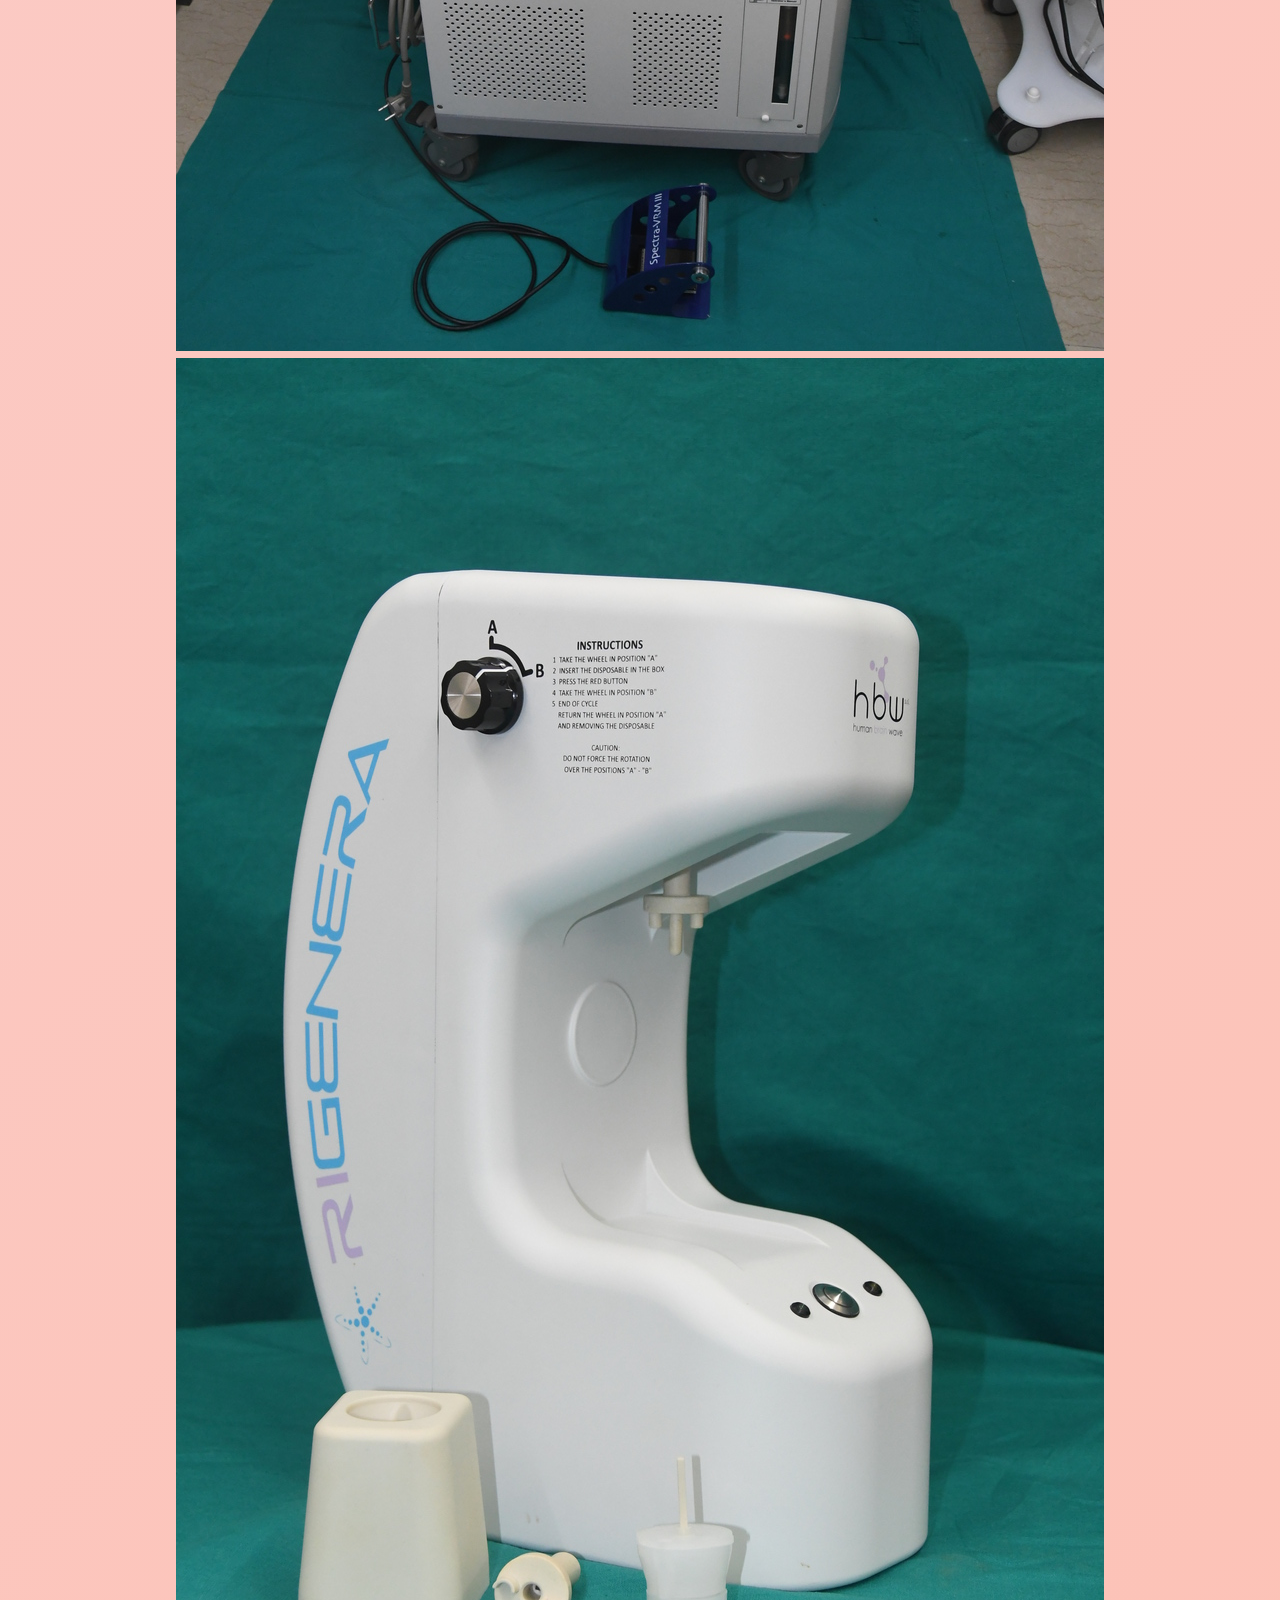
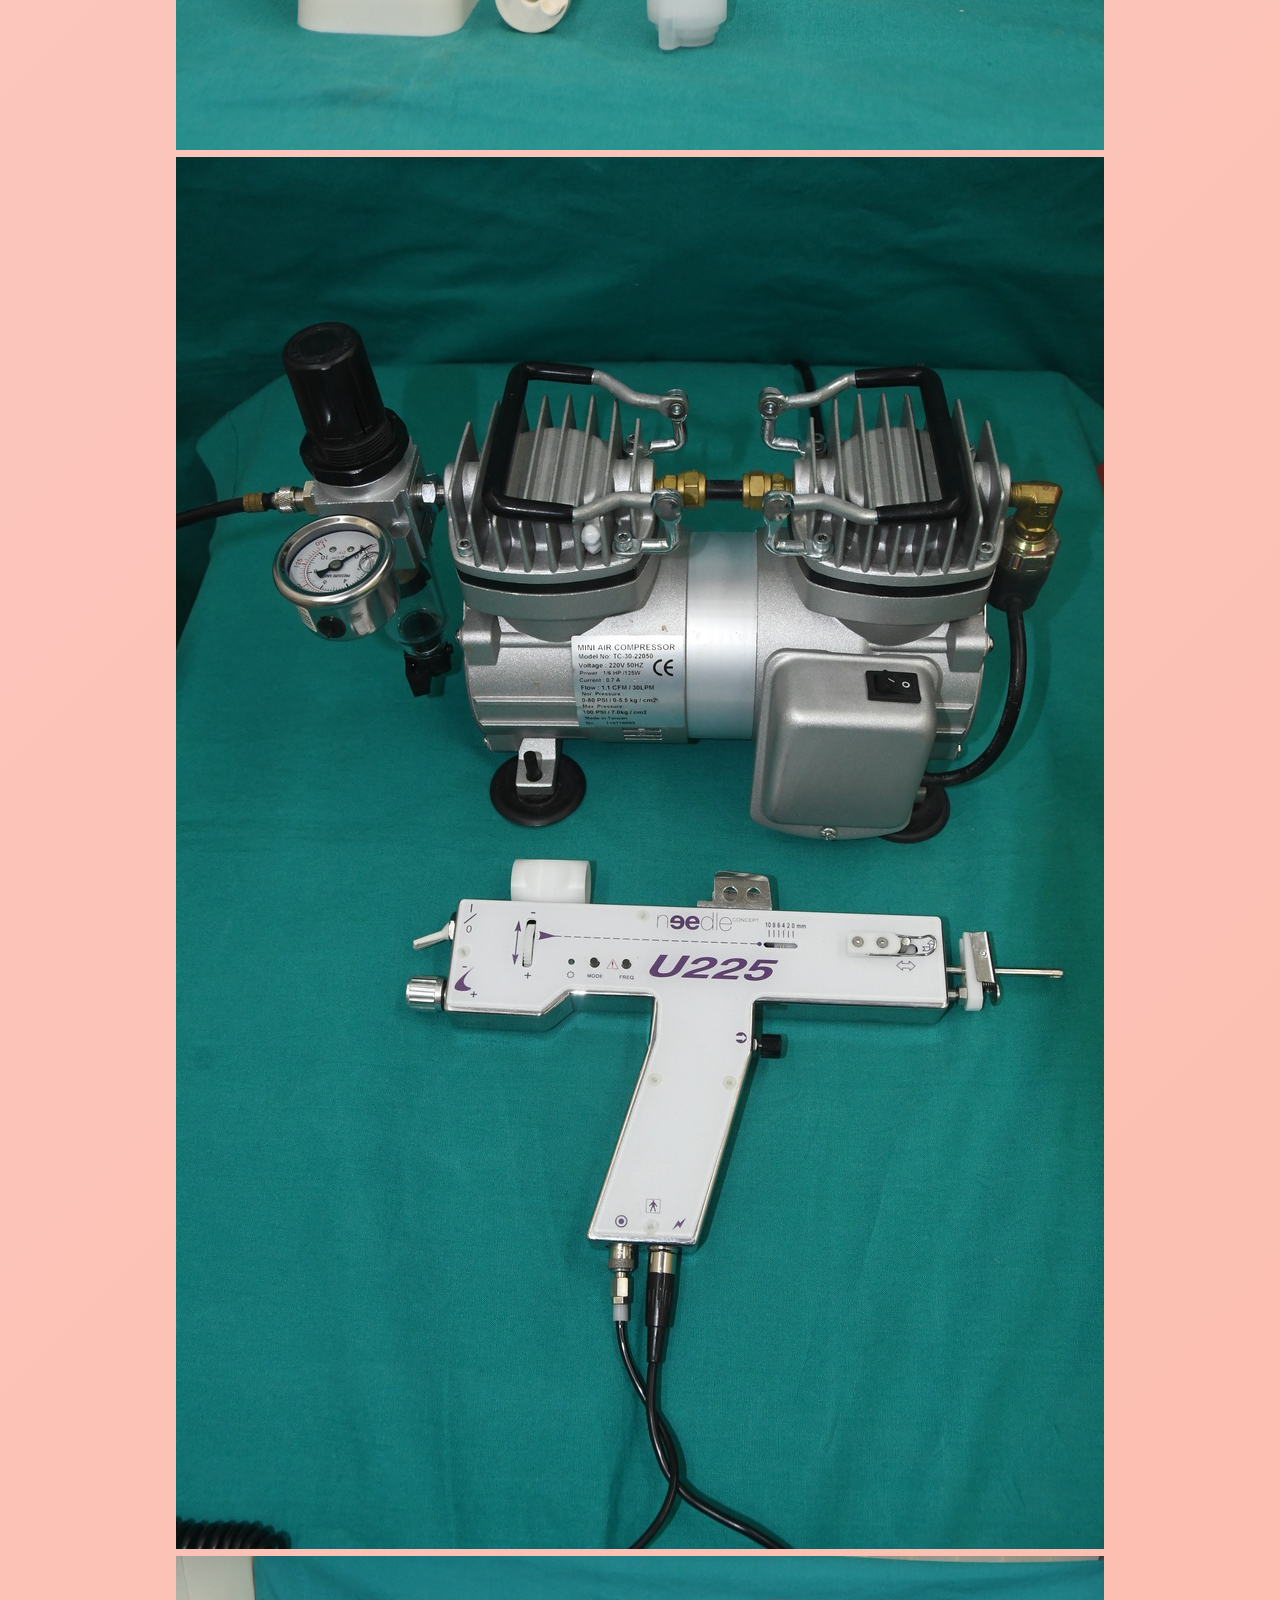
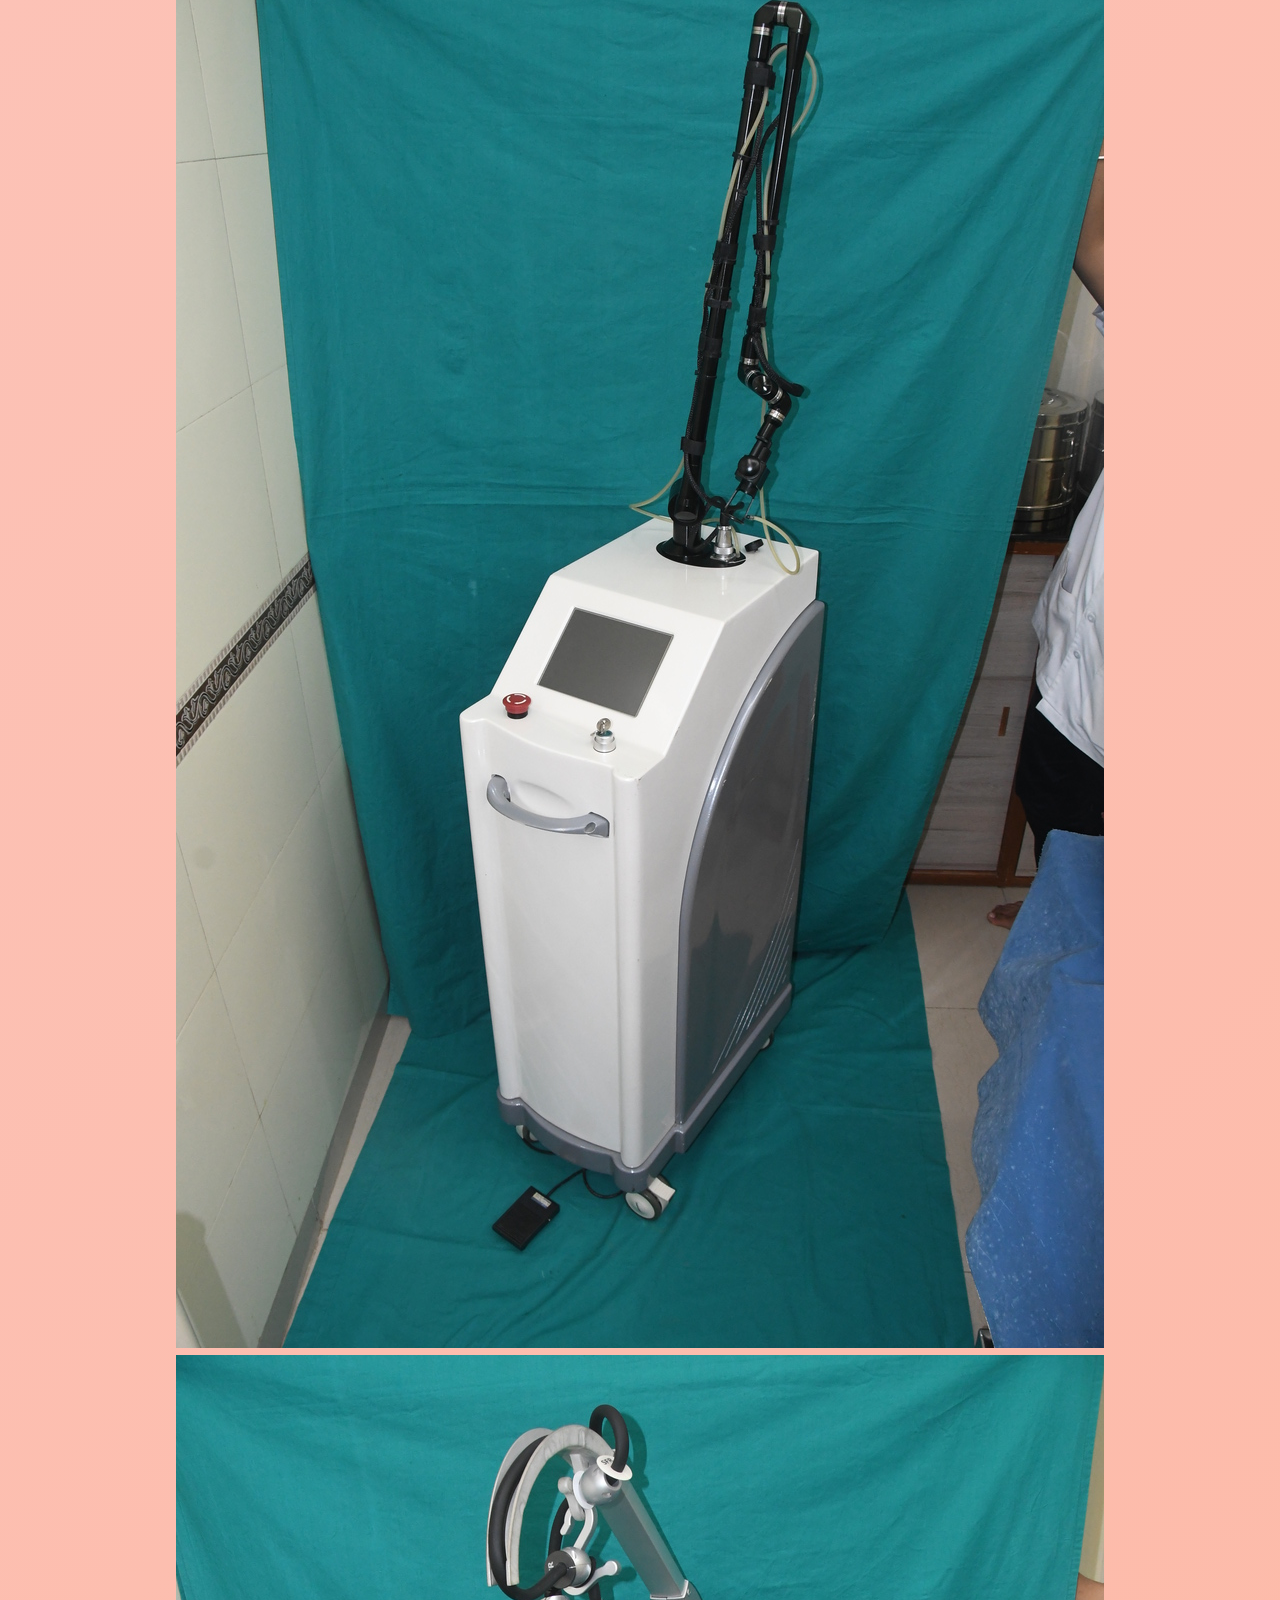
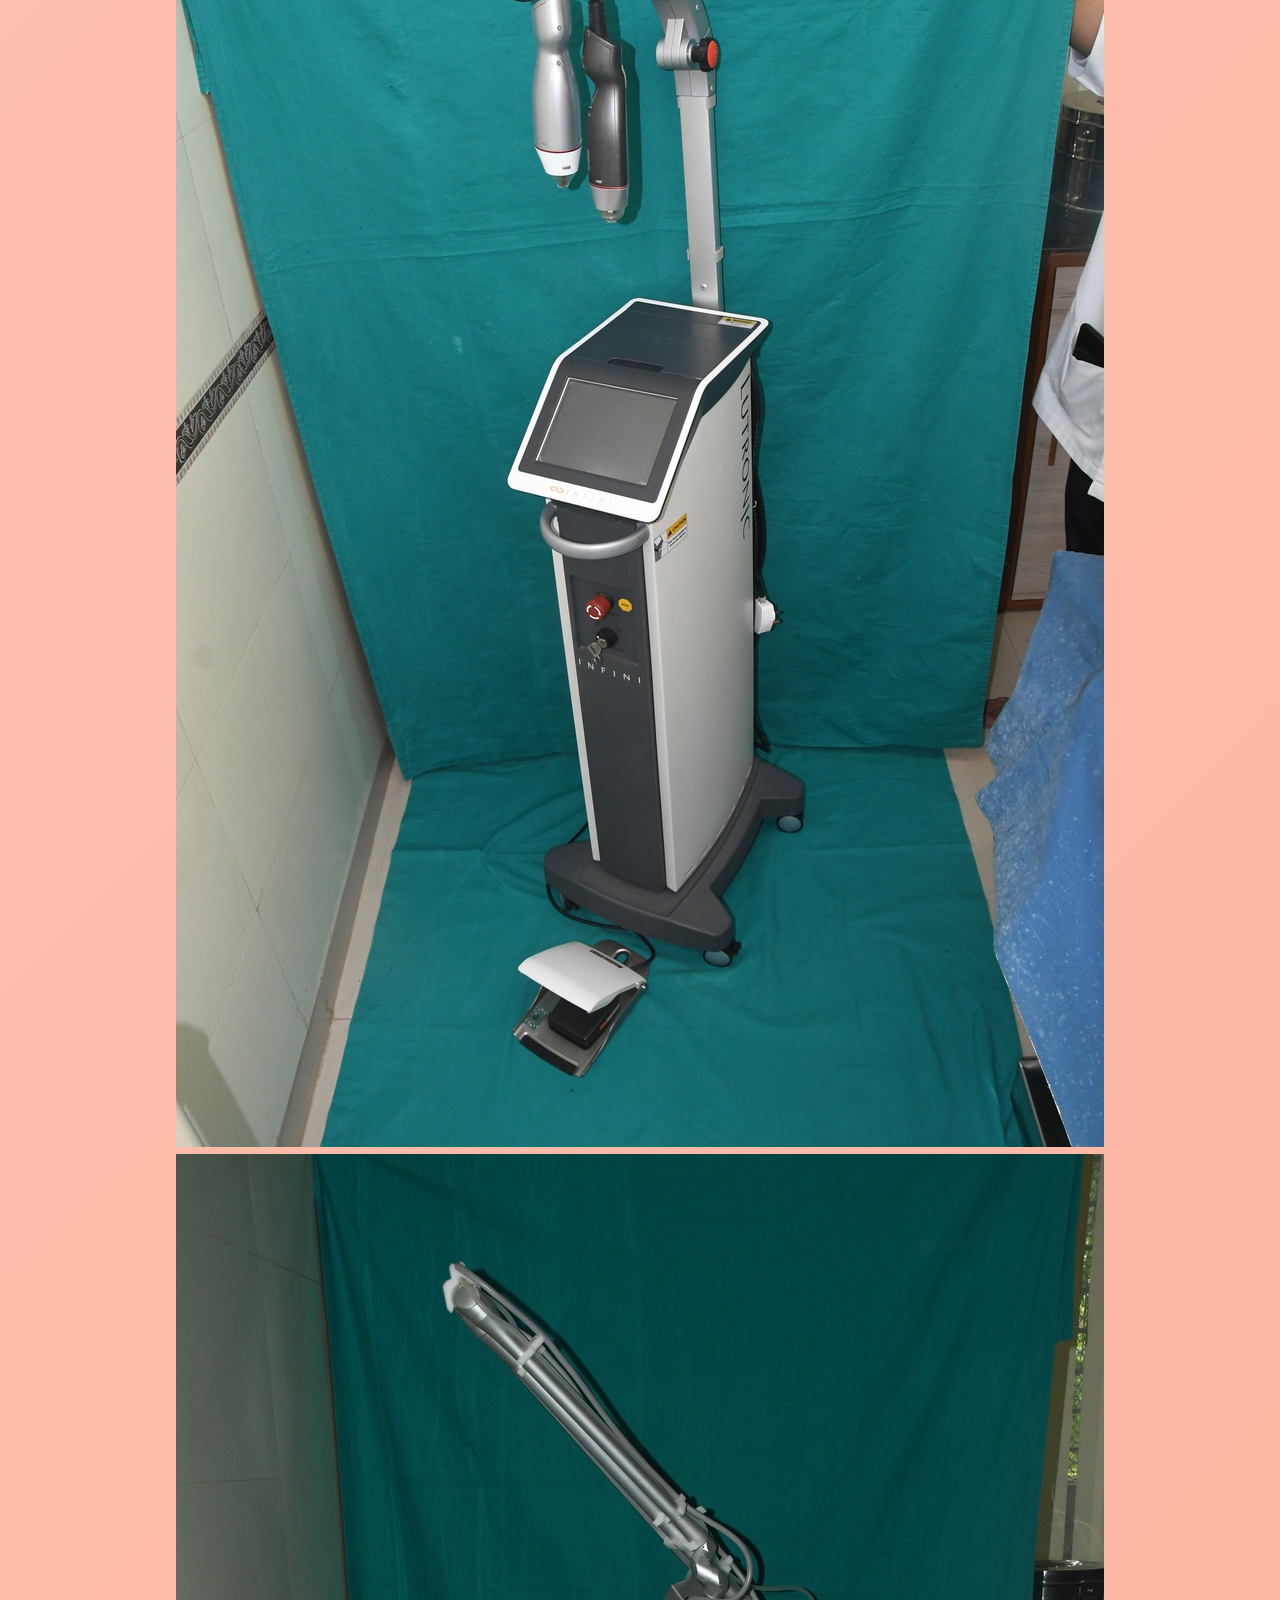
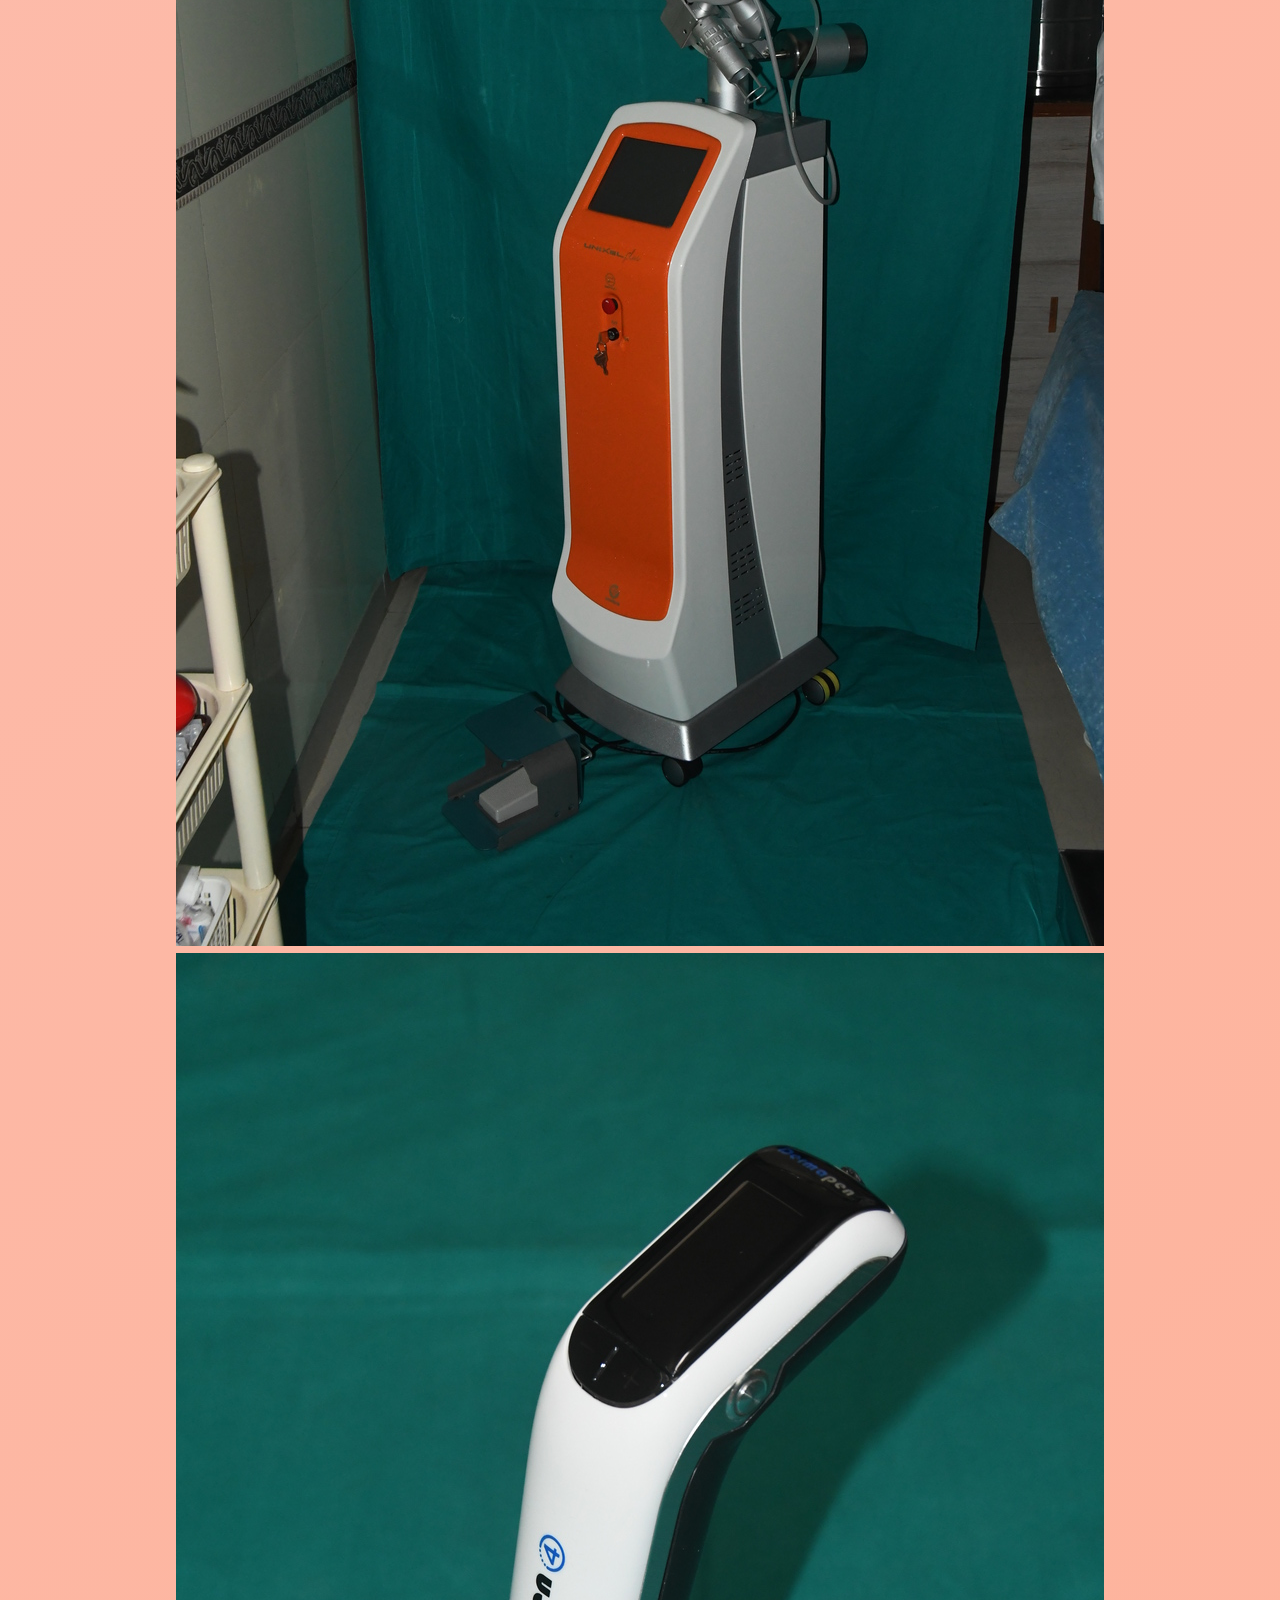
==== commit b54721f1: "Update index.html" ====
--- a/index.html
+++ b/index.html
@@ -98,31 +98,31 @@
       </div>
     <!--Equipment Section-->
 
-    <div class="equipment-section">
-        <h2 class="equipment-heading">Equipment</h2>
-        <div class="equipment">
-            <div class="equipment-wrapper" id="equipmentGallery">
-                <!-- Equipment Images -->
-                <img src="images/equipment/1.jpg" alt="Equipment Image 1" class="equipment-image">
-                <img src="images/equipment/2.jpg" alt="Equipment Image 2" class="equipment-image">
-                <img src="images/equipment/3.jpg" alt="Equipment Image 3" class="equipment-image">
-                <img src="images/equipment/4.jpg" alt="Equipment Image 4" class="equipment-image">
-                <img src="images/equipment/5.jpg" alt="Equipment Image 5" class="equipment-image">
-                <img src="images/equipment/6.jpg" alt="Equipment Image 6" class="equipment-image">
-                <img src="images/equipment/7.jpg" alt="Equipment Image 7" class="equipment-image">
-                <img src="images/equipment/8.jpg" alt="Equipment Image 8" class="equipment-image">
-                <img src="images/equipment/9.jpg" alt="Equipment Image 9" class="equipment-image">
-                <img src="images/equipment/10.jpg" alt="Equipment Image 10" class="equipment-image">
-                <img src="images/equipment/11.jpg" alt="Equipment Image 11" class="equipment-image">
-                <img src="images/equipment/12.jpg" alt="Equipment Image 12" class="equipment-image">
-                <img src="images/equipment/13.jpg" alt="Equipment Image 13" class="equipment-image">
-                <img src="images/equipment/14.jpg" alt="Equipment Image 14" class="equipment-image">
-                <img src="images/equipment/15.jpg" alt="Equipment Image 15" class="equipment-image">
-                <img src="images/equipment/16.jpg" alt="Equipment Image 16" class="equipment-image">
-                <img src="images/equipment/17.jpg" alt="Equipment Image 17" class="equipment-image">
-            </div>
-        </div>
-    </div>
+      <section class="equipment-section">
+        <h2 class="equipment-heading">Our Equipment</h2>
+        <div class="equipment-container">
+          <div class="equipment-images">
+            <!-- Repeat this image tag 17 times for each equipment image -->
+            <img src="images/equipment/1.jpg" alt="Equipment 1" class="equipment-item">
+            <img src="images/equipment/2.jpg" alt="Equipment 2" class="equipment-item">
+            <img src="images/equipment/3.jpg" alt="Equipment 3" class="equipment-item">
+            <img src="images/equipment/4.jpg" alt="Equipment 4" class="equipment-item">
+            <img src="images/equipment/5.jpg" alt="Equipment 5" class="equipment-item">
+            <img src="images/equipment/6.jpg" alt="Equipment 6" class="equipment-item">
+            <img src="images/equipment/7.jpg" alt="Equipment 7" class="equipment-item">
+            <img src="images/equipment/8.jpg" alt="Equipment 8" class="equipment-item">
+            <img src="images/equipment/9.jpg" alt="Equipment 9" class="equipment-item">
+            <img src="images/equipment/10.jpg" alt="Equipment 10" class="equipment-item">
+            <img src="images/equipment/11.jpg" alt="Equipment 11" class="equipment-item">
+            <img src="images/equipment/12.jpg" alt="Equipment 12" class="equipment-item">
+            <img src="images/equipment/13.jpg" alt="Equipment 13" class="equipment-item">
+            <img src="images/equipment/14.jpg" alt="Equipment 14" class="equipment-item">
+            <img src="images/equipment/15.jpg" alt="Equipment 15" class="equipment-item">
+            <img src="images/equipment/16.jpg" alt="Equipment 16" class="equipment-item">
+            <img src="images/equipment/17.jpg" alt="Equipment 17" class="equipment-item">
+          </div>
+        </div>
+      </section>
     
     <!--About Us Section-->
     
@@ -205,7 +205,8 @@
             <h4>Connect with Us</h4>
             <div class="icon-group">
                 <a href="#" class="social-icon"><i class="fab fa-facebook-f"></i></a>
-                <a href="#" class="social-icon"><i class="fab fa-instagram"></i></a>
+                <a href="https://www.instagram.com/humanitarian_clinic/?igsh=Mmw1ZXhwMDNkOXA0" class="social-icon"><i class="fab fa-instagram"></i></a>
+                <a href="https://g.co/kgs/dyQfKWv" class="social-icon"><i class="fab fa-google"></i></a>
             </div>
         </div>
     </div>
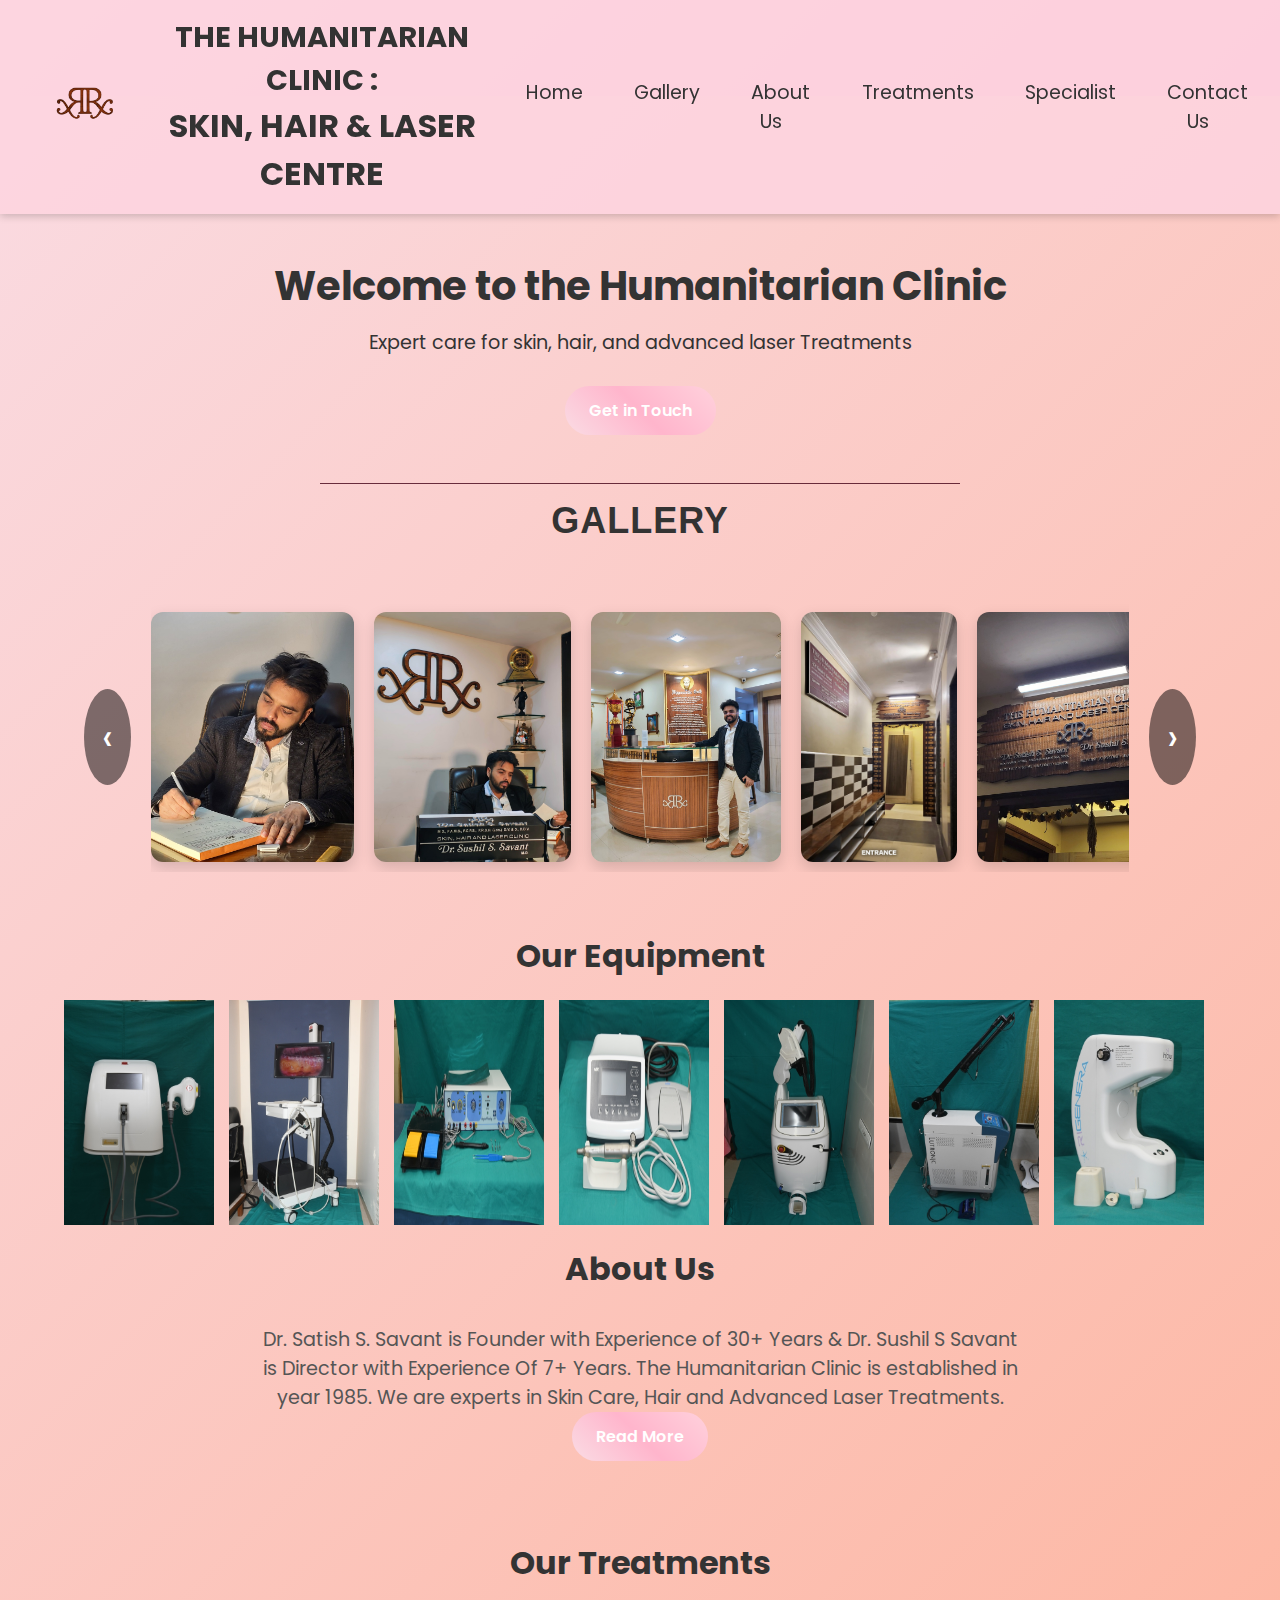
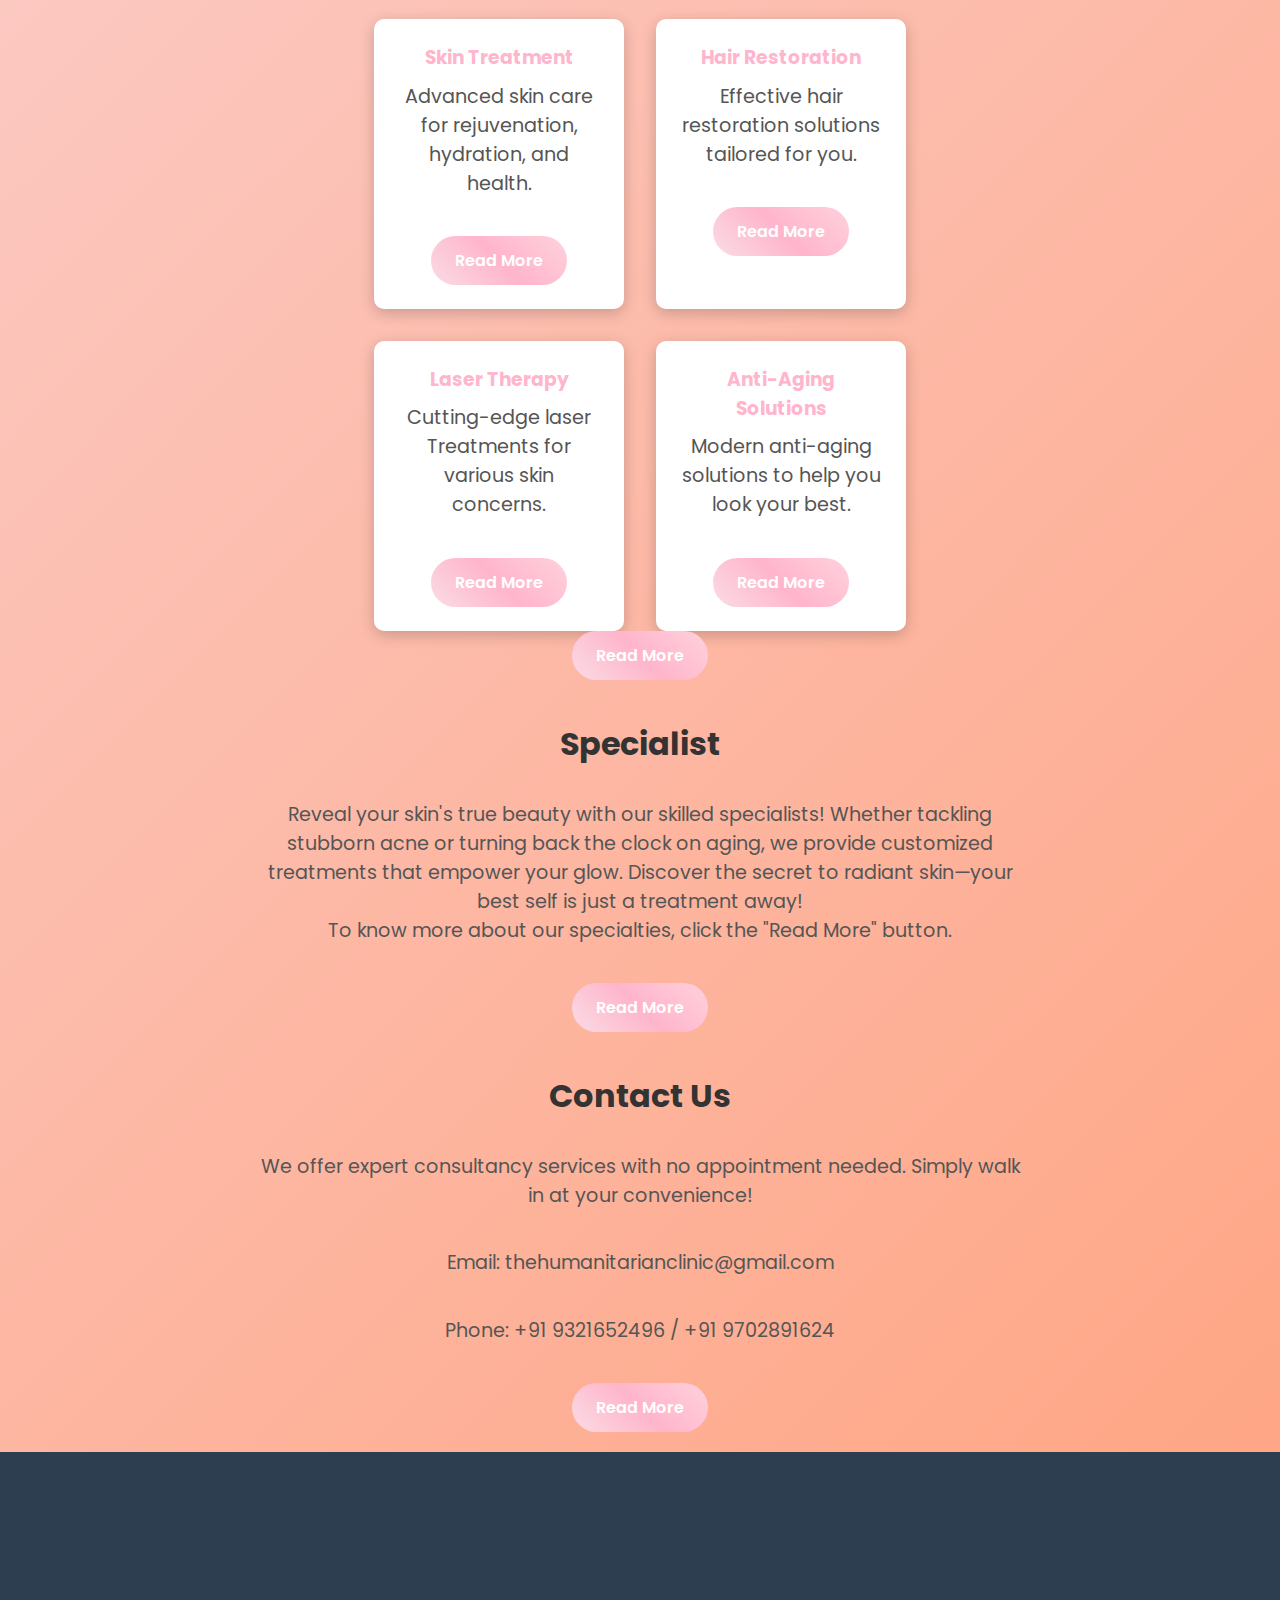
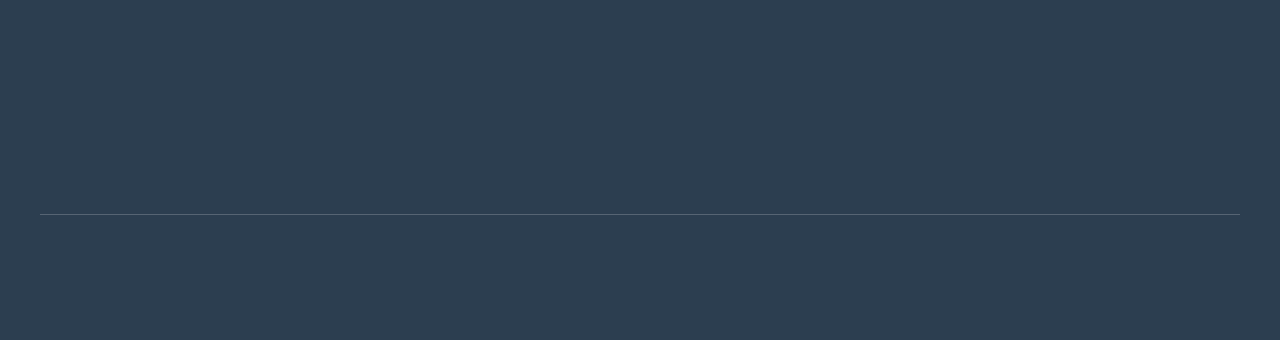
==== commit 4cb2a07b: "Update index.html" ====
--- a/index.html
+++ b/index.html
@@ -204,7 +204,7 @@
         <div class="social-links fade-in">
             <h4>Connect with Us</h4>
             <div class="icon-group">
-                <a href="#" class="social-icon"><i class="fab fa-facebook-f"></i></a>
+                <a href="https://www.facebook.com/profile.php?id=61569533703021&mibextid=ZbWKwL" class="social-icon"><i class="fab fa-facebook-f"></i></a>
                 <a href="https://www.instagram.com/humanitarian_clinic/?igsh=Mmw1ZXhwMDNkOXA0" class="social-icon"><i class="fab fa-instagram"></i></a>
                 <a href="https://g.co/kgs/dyQfKWv" class="social-icon"><i class="fab fa-google"></i></a>
             </div>
--- a/CSS/styles.css
+++ b/CSS/styles.css
@@ -611,13 +611,19 @@
         margin: 10px;
       }
 
-    .equipment-heading {
-        font-size: 2em; /* Smaller heading on medium screens */
-    }
-
-    .equipment-image {
-        width: 150px; /* Smaller images for medium screens */
-    }
+     .equipment-item {
+    width: 100px; /* Smaller images for mobile */
+    margin-right: 10px; /* Adjust spacing */
+  }
+
+  .equipment-images {
+    width: calc(100px * 17 + 10px * 16); /* Recalculate total width for mobile */
+    animation: scrollLeft 40s linear infinite; /* Slower scroll for better visibility */
+  }
+
+  .equipment-heading {
+    font-size: 1.5rem; /* Reduce heading size */
+  }
 
    .footer-container {
         flex-direction: column;
@@ -666,13 +672,19 @@
         gap: 2em;
     }
 
-    .equipment-heading {
-        font-size: 1.5em; /* Smaller heading on small screens */
-    }
-
-    .equipment-image {
-        width: 120px; /* Further limit image width */
-    }
+  .equipment-item {
+    width: 80px; /* Smaller images for mobile view */
+    margin-right: 8px; /* Adjust spacing for mobile */
+  }
+
+  .equipment-images {
+    width: calc(80px * 17 + 8px * 16); /* Recalculate total width for mobile */
+    animation: scrollLeft 50s linear infinite; /* Slower scroll for better visibility */
+  }
+
+  .equipment-heading {
+    font-size: 1.2rem; /* Further reduce heading size */
+  }
 
     .footer-container {
         gap: 25px;
@@ -729,55 +741,58 @@
 /*Equipment Section */
 
 
-/* Equipment Section Wrapper */
 .equipment-section {
-    text-align: center;
-    margin: 50px 0;
-}
-
-/* Heading Styling */
+  width: 90%; /* Reduce width to 90% for smaller screens */
+  max-width: 1200px; /* Maximum width for large screens */
+  margin: 0 auto; /* Center the section horizontally */
+  overflow: hidden;
+  position: relative;
+  text-align: center;
+  padding-top: 20px; /* Space for the heading */
+}
+
 .equipment-heading {
-    font-size: 2.5em; /* Larger heading for emphasis */
-    font-weight: bold;
-    margin-bottom: 20px;
-    color: #333;
-    text-transform: uppercase;
-}
-
-/* Equipment styling */
-.equipment {
-    position: relative;
-    overflow: hidden; /* Hide overflow to create a clean look */
-    width: 100%;
-    max-width: 1200px; /* Limit width for larger screens */
-    margin: auto; /* Center the section */
-    padding: 20px;
-}
-
-.equipment-wrapper {
-    display: flex;
-    width: calc(220px * 17); /* Total width for 17 images */
-    animation: scroll 60s linear infinite; /* Set duration for continuous scrolling */
-}
-
-.equipment-image {
-    width: 220px; /* Fixed width for images */
-    height: auto; /* Maintain aspect ratio */
-    border-radius: 10px;
-    box-shadow: 0 4px 10px rgba(0, 0, 0, 0.2);
-    margin: 0 10px; /* Space between images */
-    transition: transform 0.3s ease; /* Smooth scaling on hover */
-}
-
-.equipment-image:hover {
-    transform: scale(1.05); /* Slightly enlarge image on hover */
-}
-
-/* Keyframe Animation */
-@keyframes scroll {
-    0% { transform: translateX(0); }
-    100% { transform: translateX(-calc(220px * 17)); } /* Scroll through all images */
-}
+  font-size: 2rem; /* Adjust size as needed */
+  font-weight: bold;
+  color: #333; /* Dark color for the heading */
+  margin-bottom: 20px; /* Space between heading and equipment images */
+}
+
+.equipment-container {
+  display: flex;
+  justify-content: flex-start; /* Align images to the left */
+  width: 100%;
+  overflow: hidden; /* Hide overflowing images */
+}
+
+.equipment-images {
+  display: flex;
+  animation: scrollLeft 30s linear infinite; /* Continuous smooth scroll */
+  width: calc(150px * 17 + 15px * 16); /* Calculate total width of images + margins */
+}
+
+.equipment-item {
+  flex: 0 0 auto; /* Prevent flex shrinking */
+  width: 150px; /* Fixed width for larger screens */
+  height: auto; /* Maintain aspect ratio */
+  margin-right: 15px; /* Space between the images */
+  transition: transform 0.3s ease;
+}
+
+.equipment-item:hover {
+  transform: scale(1.1); /* Optional hover effect */
+}
+
+@keyframes scrollLeft {
+  0% {
+    transform: translateX(0); /* Start from the left */
+  }
+  100% {
+    transform: translateX(-100%); /* Scroll across all images */
+  }
+}
+
+
 /*Gallery Section*/
 
 /* Gallery Section Wrapper */
